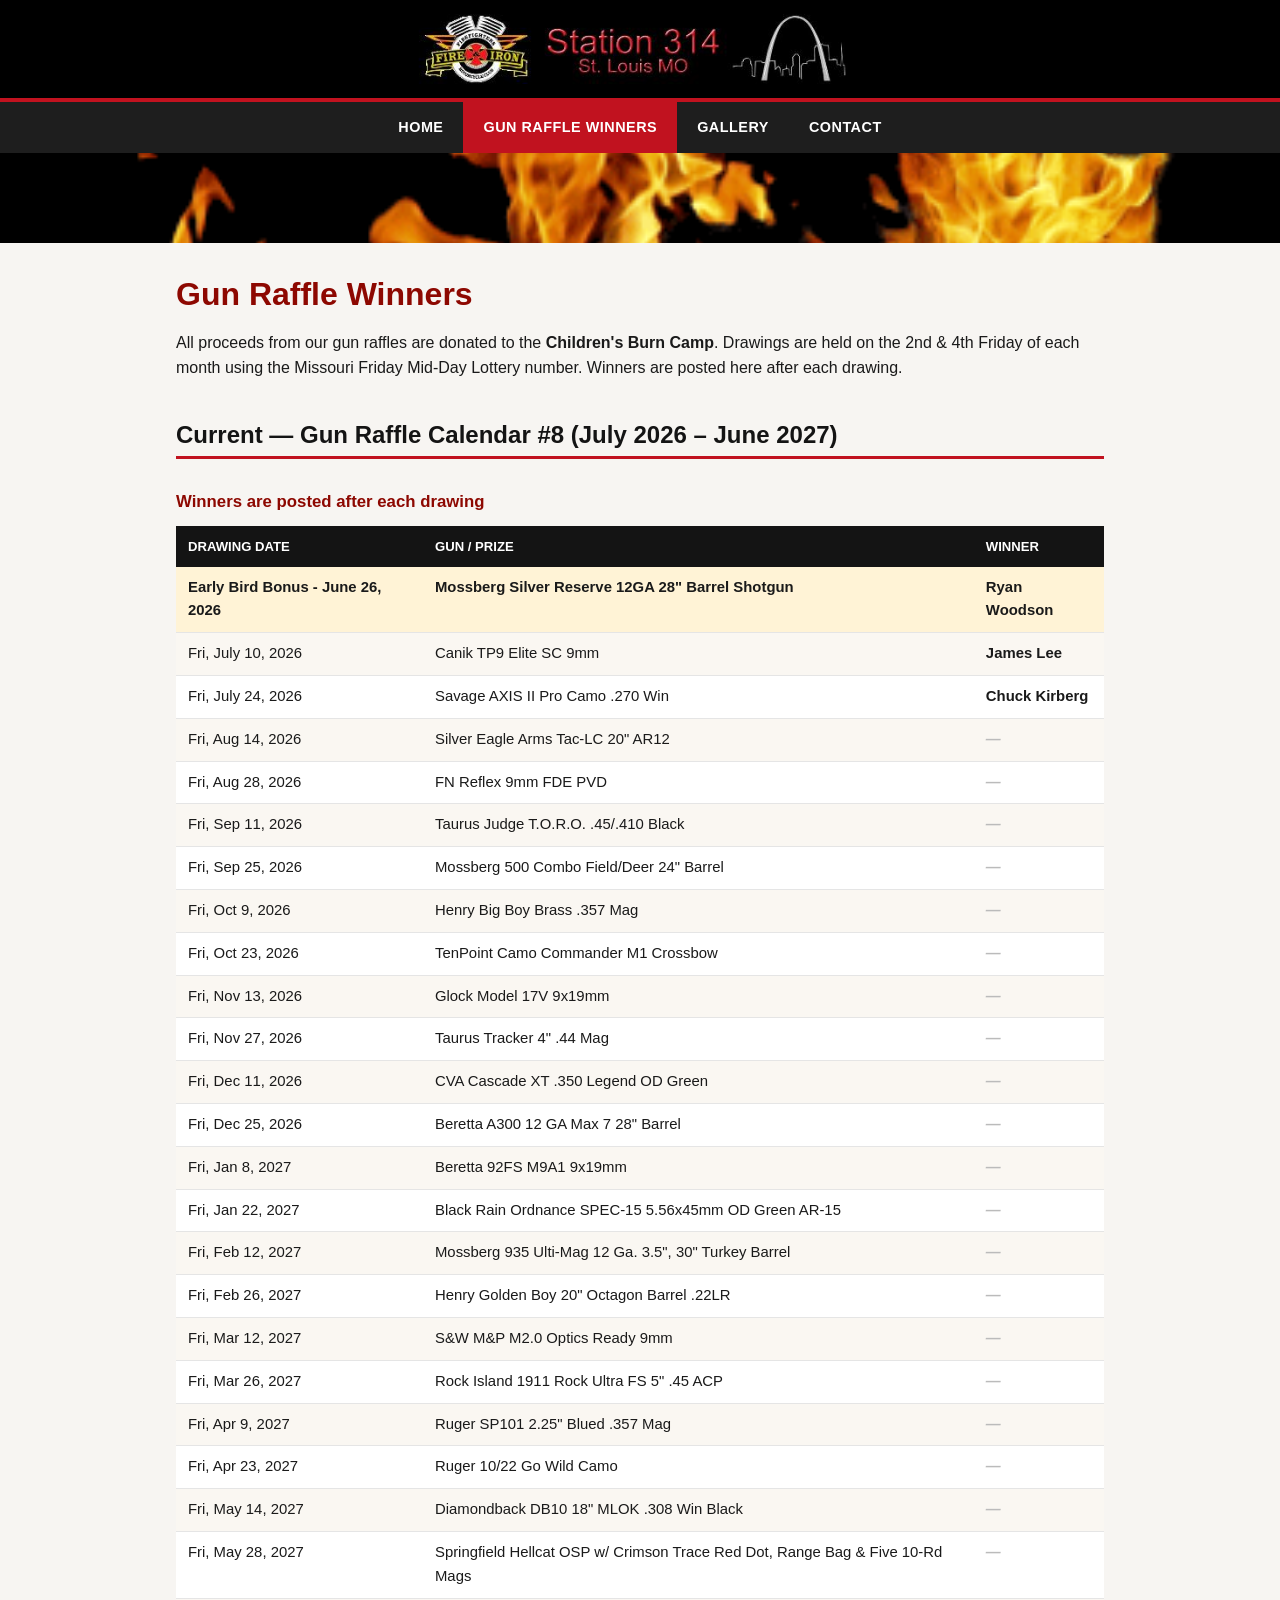
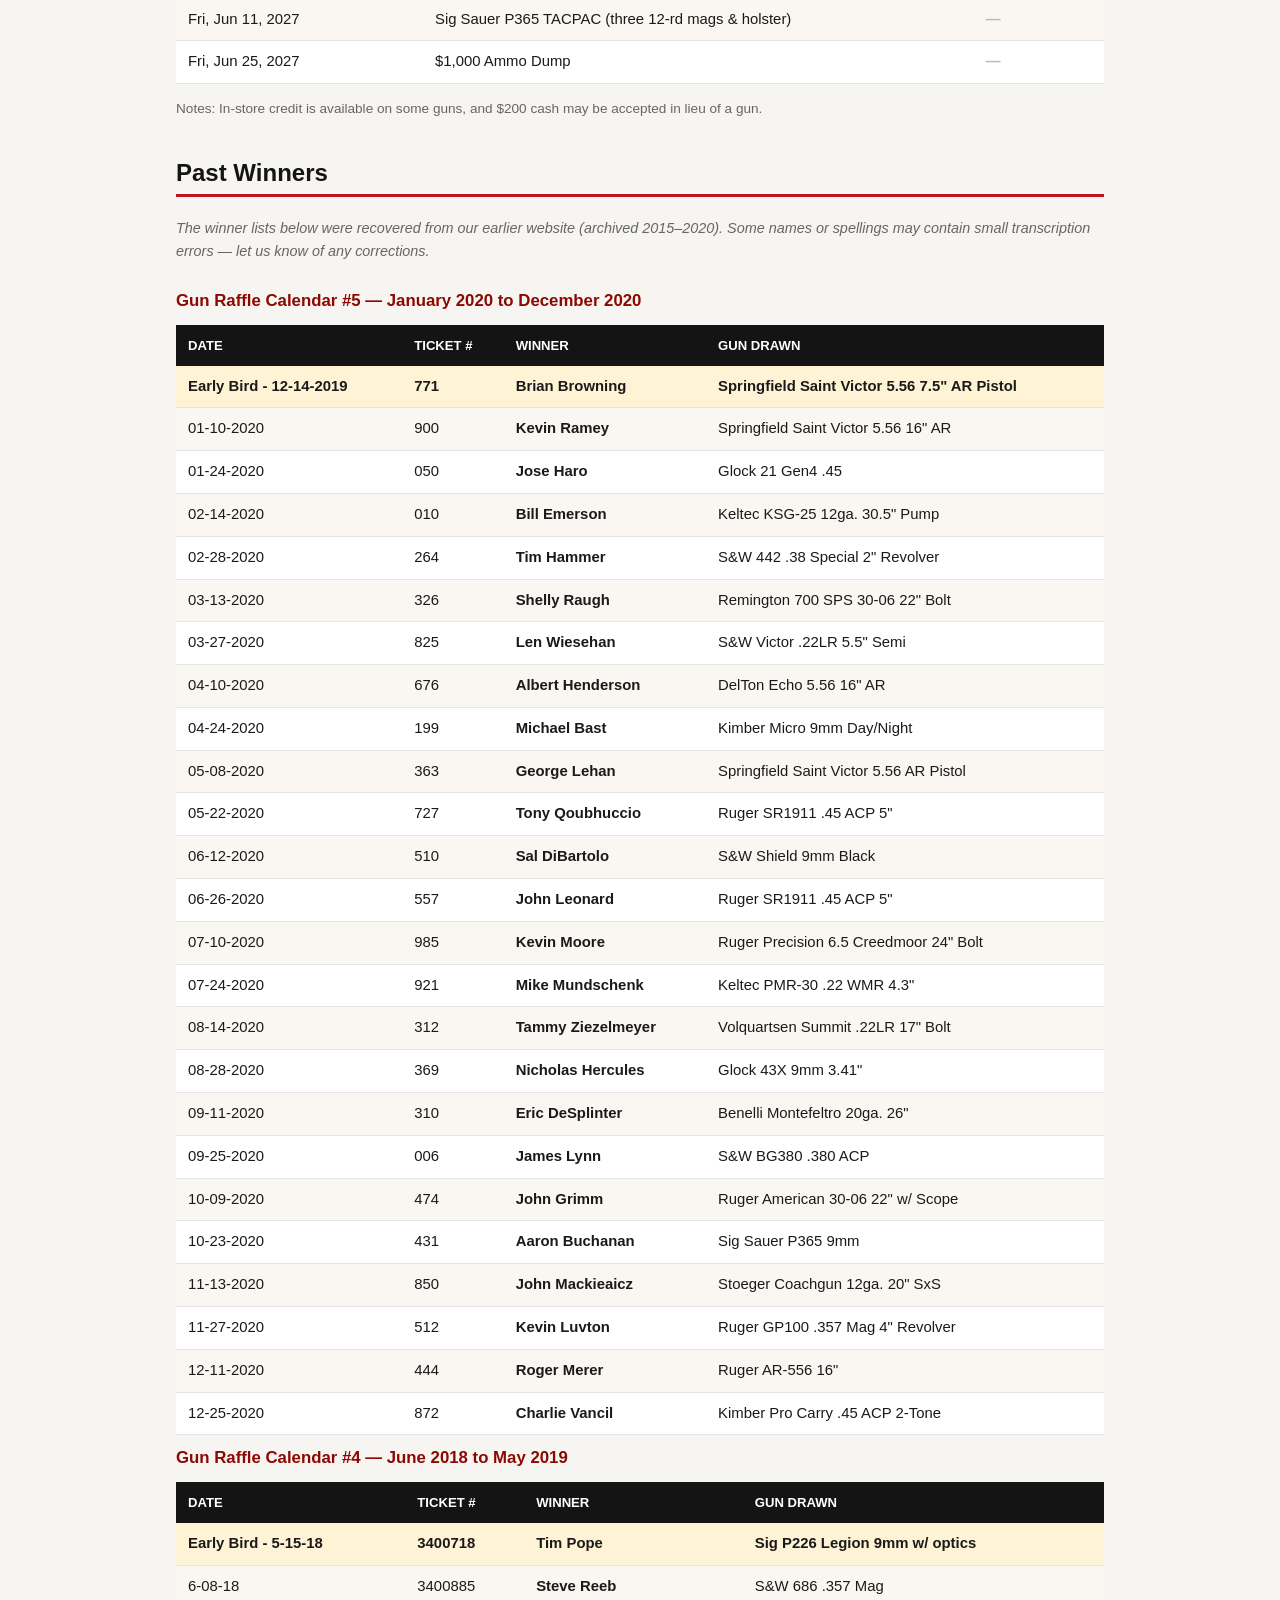
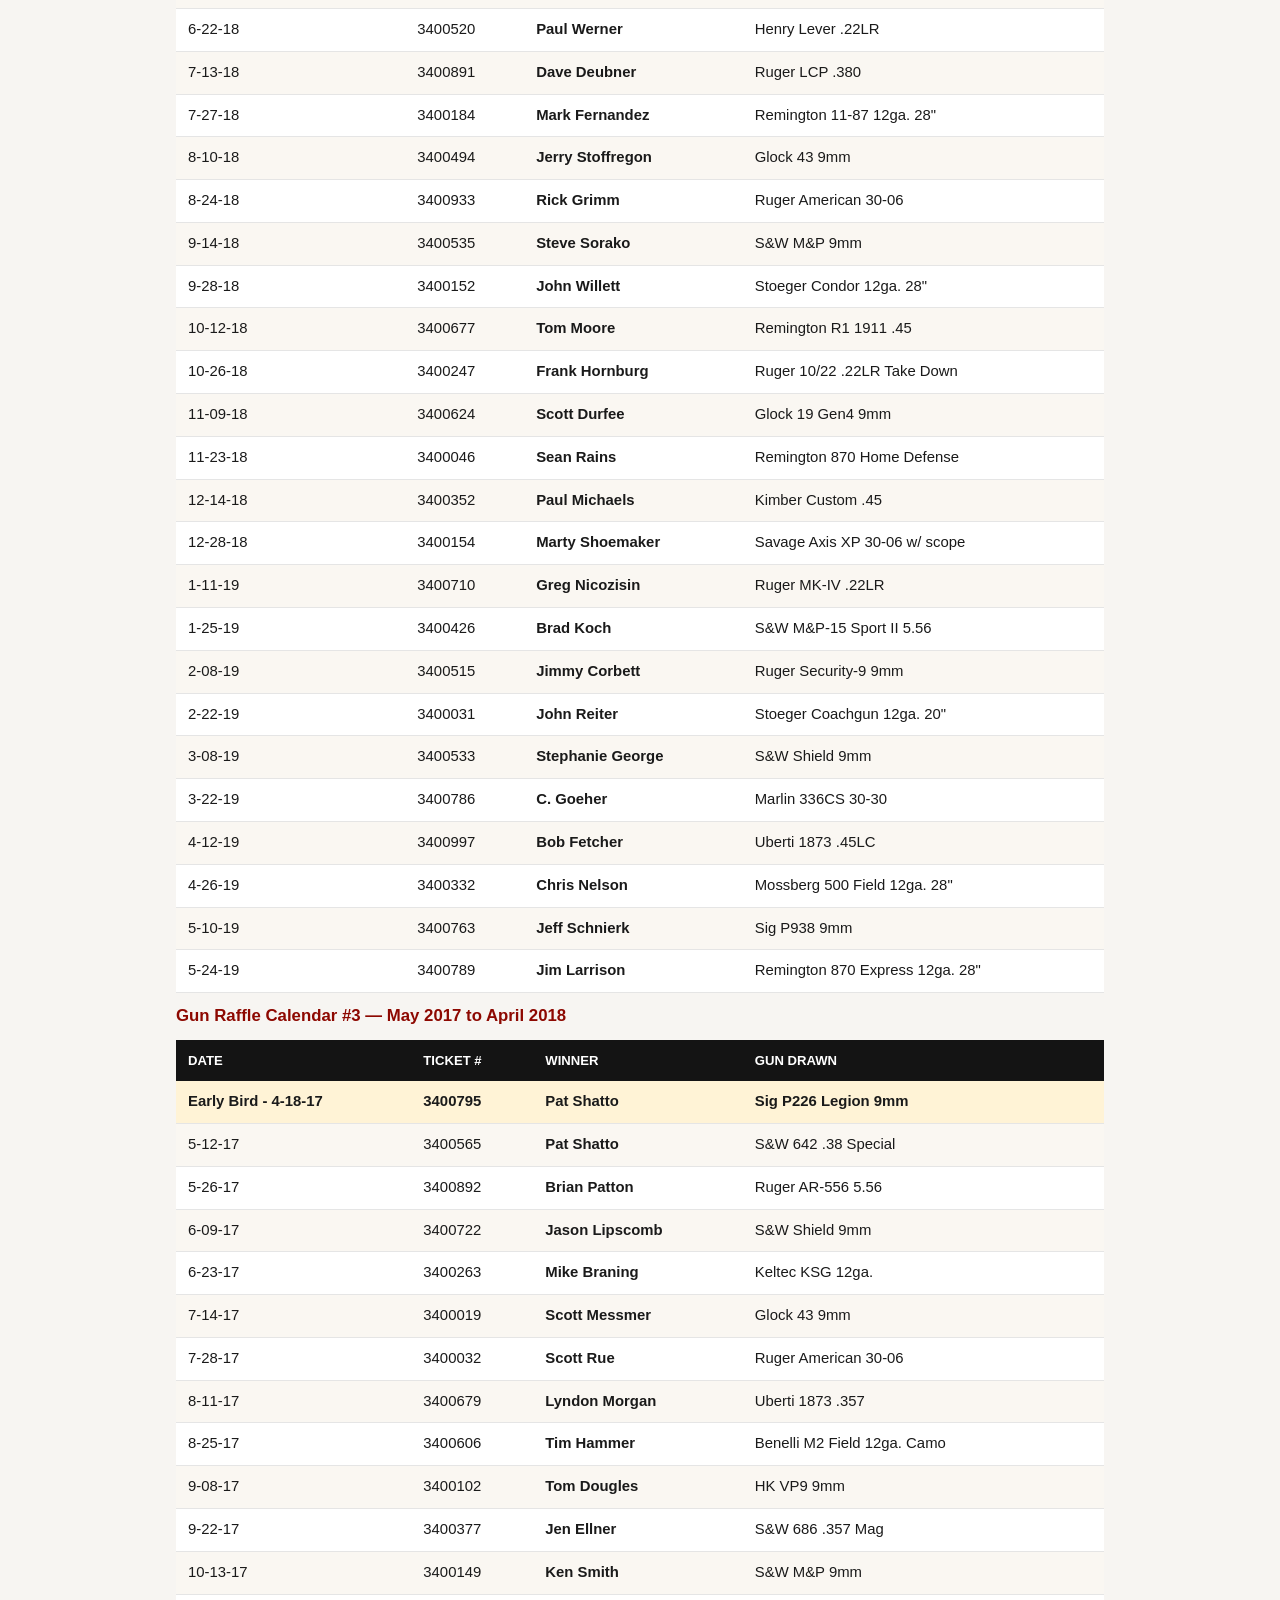
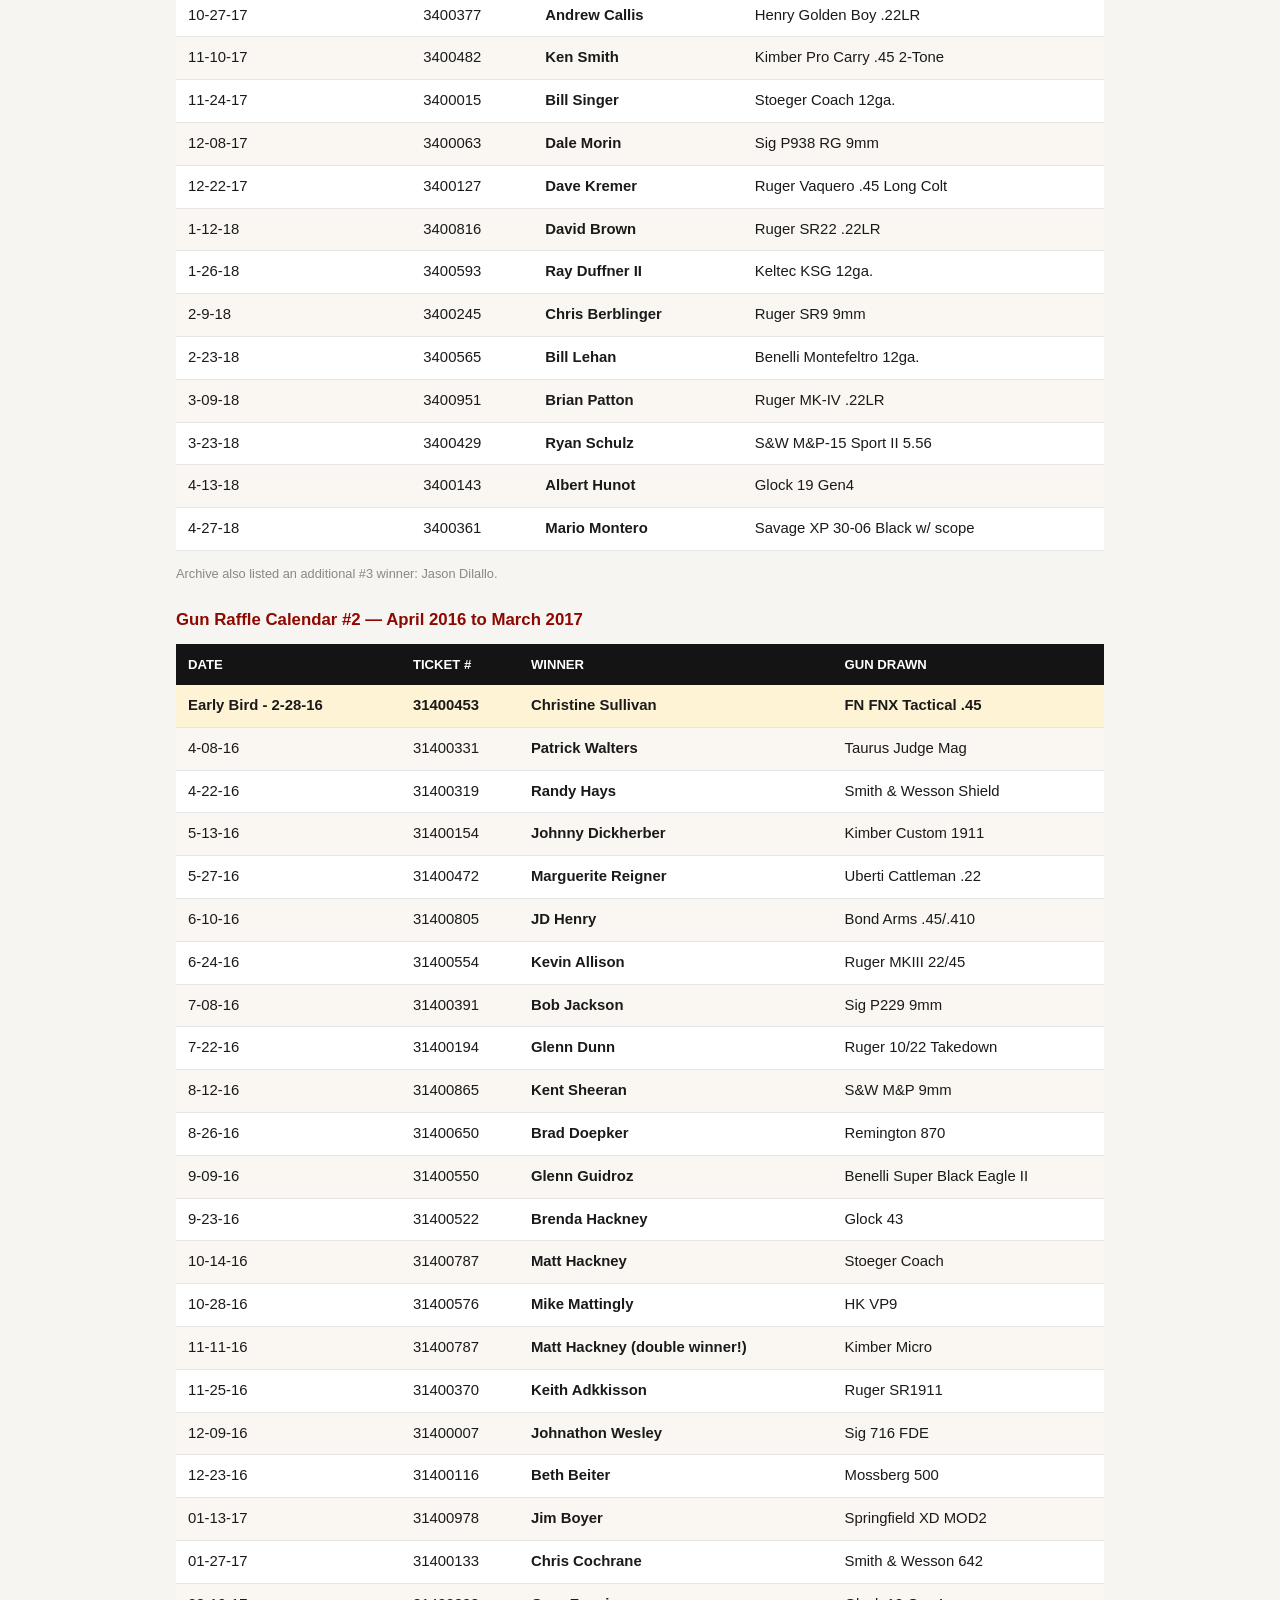
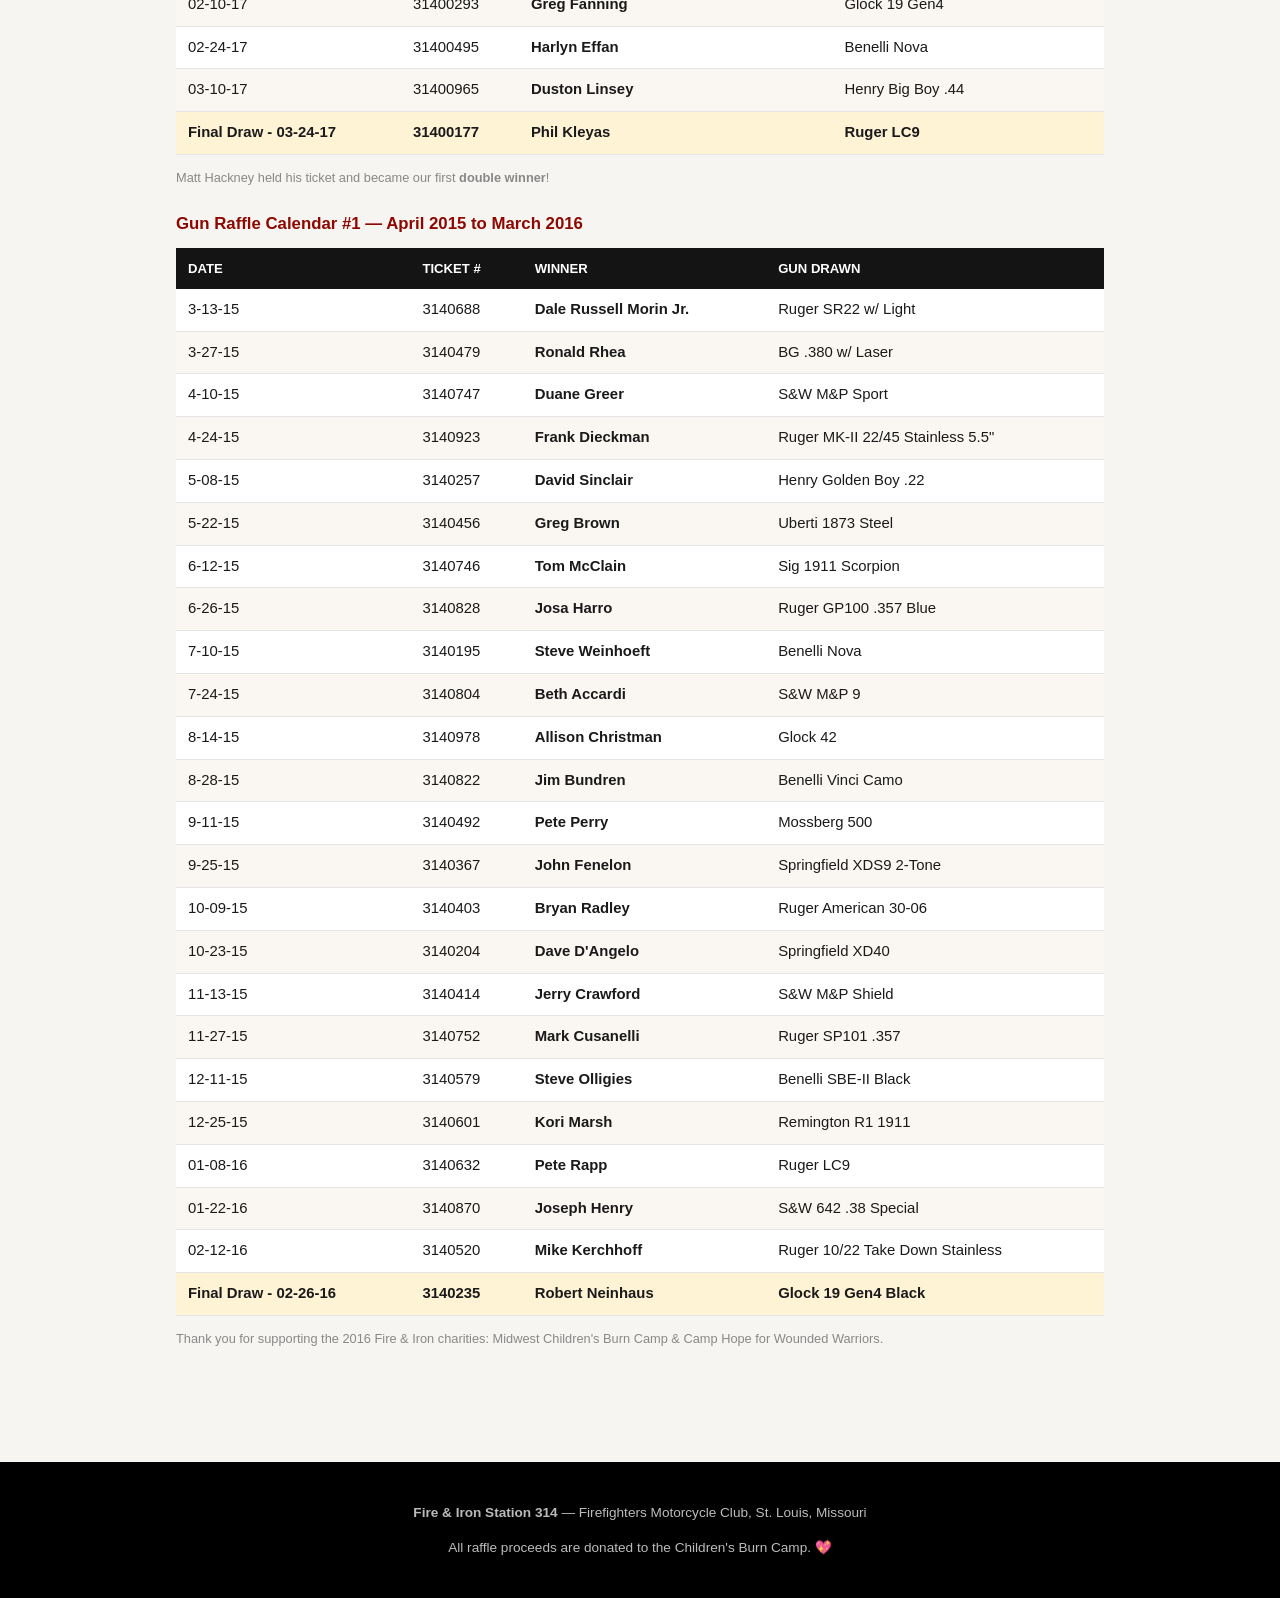
==== gun-raffles.html @ 898bf3fa "Initial commit - Fire and Iron Station 314 site (July 24 winner Chuck Kirberg posted)" ====
<!DOCTYPE html>
<html lang="en">
<head>
<meta charset="utf-8">
<meta name="viewport" content="width=device-width, initial-scale=1">
<title>Gun Raffle Winners &mdash; Fire &amp; Iron Station 314, St. Louis MO</title>
<meta name="description" content="Gun raffle winners for Fire &amp; Iron Station 314, St. Louis MO. Current Calendar #8 (2026-2027) plus past winners back to 2015.">
<link rel="stylesheet" href="style.css">
</head>
<body>

<header class="site-header">
  <img src="assets/header.png" alt="Fire &amp; Iron Firefighters Motorcycle Club - Station 314, St. Louis MO">
</header>

<nav>
  <ul>
    <li><a href="index.html">Home</a></li>
    <li><a href="gun-raffles.html" class="active">Gun Raffle Winners</a></li>
    <li><a href="gallery.html">Gallery</a></li>
    <li><a href="contact.html">Contact</a></li>
  </ul>
</nav>

<div class="flames" role="presentation"></div>

<main>

  <section>
    <h1>Gun Raffle Winners</h1>
    <p>All proceeds from our gun raffles are donated to the <strong>Children's Burn Camp</strong>.
       Drawings are held on the 2nd &amp; 4th Friday of each month using the Missouri Friday
       Mid-Day Lottery number. Winners are posted here after each drawing.</p>
  </section>

  <!--
    ============================================================
    HOW TO POST A WINNER (current Calendar #8 table below):
    Find the row for the drawing date and replace the winner cell
        <td class="winner pending">&mdash;</td>
    with the winner's name, e.g.
        <td class="winner">John Smith</td>
    (Removing "pending" makes the name show in solid black instead of grey.)
    ============================================================
  -->
  <section>
    <h2>Current &mdash; Gun Raffle Calendar #8 (July 2026 &ndash; June 2027)</h2>
    <div class="table-wrap">
      <table class="raffle">
        <caption>Winners are posted after each drawing</caption>
        <thead><tr><th>Drawing Date</th><th>Gun / Prize</th><th>Winner</th></tr></thead>
        <tbody>
        <tr class="earlybird"><td>Early Bird Bonus - June 26, 2026</td><td>Mossberg Silver Reserve 12GA 28&quot; Barrel Shotgun</td><td class="winner">Ryan Woodson</td></tr>
        <tr><td>Fri, July 10, 2026</td><td>Canik TP9 Elite SC 9mm</td><td class="winner">James Lee</td></tr>
        <tr><td>Fri, July 24, 2026</td><td>Savage AXIS II Pro Camo .270 Win</td><td class="winner">Chuck Kirberg</td></tr>
        <tr><td>Fri, Aug 14, 2026</td><td>Silver Eagle Arms Tac-LC 20&quot; AR12</td><td class="winner pending">&mdash;</td></tr>
        <tr><td>Fri, Aug 28, 2026</td><td>FN Reflex 9mm FDE PVD</td><td class="winner pending">&mdash;</td></tr>
        <tr><td>Fri, Sep 11, 2026</td><td>Taurus Judge T.O.R.O. .45/.410 Black</td><td class="winner pending">&mdash;</td></tr>
        <tr><td>Fri, Sep 25, 2026</td><td>Mossberg 500 Combo Field/Deer 24&quot; Barrel</td><td class="winner pending">&mdash;</td></tr>
        <tr><td>Fri, Oct 9, 2026</td><td>Henry Big Boy Brass .357 Mag</td><td class="winner pending">&mdash;</td></tr>
        <tr><td>Fri, Oct 23, 2026</td><td>TenPoint Camo Commander M1 Crossbow</td><td class="winner pending">&mdash;</td></tr>
        <tr><td>Fri, Nov 13, 2026</td><td>Glock Model 17V 9x19mm</td><td class="winner pending">&mdash;</td></tr>
        <tr><td>Fri, Nov 27, 2026</td><td>Taurus Tracker 4&quot; .44 Mag</td><td class="winner pending">&mdash;</td></tr>
        <tr><td>Fri, Dec 11, 2026</td><td>CVA Cascade XT .350 Legend OD Green</td><td class="winner pending">&mdash;</td></tr>
        <tr><td>Fri, Dec 25, 2026</td><td>Beretta A300 12 GA Max 7 28&quot; Barrel</td><td class="winner pending">&mdash;</td></tr>
        <tr><td>Fri, Jan 8, 2027</td><td>Beretta 92FS M9A1 9x19mm</td><td class="winner pending">&mdash;</td></tr>
        <tr><td>Fri, Jan 22, 2027</td><td>Black Rain Ordnance SPEC-15 5.56x45mm OD Green AR-15</td><td class="winner pending">&mdash;</td></tr>
        <tr><td>Fri, Feb 12, 2027</td><td>Mossberg 935 Ulti-Mag 12 Ga. 3.5&quot;, 30&quot; Turkey Barrel</td><td class="winner pending">&mdash;</td></tr>
        <tr><td>Fri, Feb 26, 2027</td><td>Henry Golden Boy 20&quot; Octagon Barrel .22LR</td><td class="winner pending">&mdash;</td></tr>
        <tr><td>Fri, Mar 12, 2027</td><td>S&amp;W M&amp;P M2.0 Optics Ready 9mm</td><td class="winner pending">&mdash;</td></tr>
        <tr><td>Fri, Mar 26, 2027</td><td>Rock Island 1911 Rock Ultra FS 5&quot; .45 ACP</td><td class="winner pending">&mdash;</td></tr>
        <tr><td>Fri, Apr 9, 2027</td><td>Ruger SP101 2.25&quot; Blued .357 Mag</td><td class="winner pending">&mdash;</td></tr>
        <tr><td>Fri, Apr 23, 2027</td><td>Ruger 10/22 Go Wild Camo</td><td class="winner pending">&mdash;</td></tr>
        <tr><td>Fri, May 14, 2027</td><td>Diamondback DB10 18&quot; MLOK .308 Win Black</td><td class="winner pending">&mdash;</td></tr>
        <tr><td>Fri, May 28, 2027</td><td>Springfield Hellcat OSP w/ Crimson Trace Red Dot, Range Bag &amp; Five 10-Rd Mags</td><td class="winner pending">&mdash;</td></tr>
        <tr><td>Fri, Jun 11, 2027</td><td>Sig Sauer P365 TACPAC (three 12-rd mags &amp; holster)</td><td class="winner pending">&mdash;</td></tr>
        <tr><td>Fri, Jun 25, 2027</td><td>$1,000 Ammo Dump</td><td class="winner pending">&mdash;</td></tr>
        </tbody>
      </table>
    </div>
    <p style="font-size:.85rem;color:#666">Notes: In-store credit is available on some guns, and $200 cash
       may be accepted in lieu of a gun.</p>
  </section>

  <section>
    <h2>Past Winners</h2>
    <p style="font-size:.9rem;color:#666"><em>The winner lists below were recovered from our earlier website
       (archived 2015&ndash;2020). Some names or spellings may contain small transcription errors &mdash; let us
       know of any corrections.</em></p>

    <div class="table-wrap">
      <table class="raffle">
        <caption>Gun Raffle Calendar #5 &mdash; January 2020 to December 2020</caption>
        <thead><tr><th>Date</th><th>Ticket #</th><th>Winner</th><th>Gun Drawn</th></tr></thead>
        <tbody>
        <tr class="earlybird"><td>Early Bird - 12-14-2019</td><td>771</td><td class="winner">Brian Browning</td><td>Springfield Saint Victor 5.56 7.5&quot; AR Pistol</td></tr>
        <tr><td>01-10-2020</td><td>900</td><td class="winner">Kevin Ramey</td><td>Springfield Saint Victor 5.56 16&quot; AR</td></tr>
        <tr><td>01-24-2020</td><td>050</td><td class="winner">Jose Haro</td><td>Glock 21 Gen4 .45</td></tr>
        <tr><td>02-14-2020</td><td>010</td><td class="winner">Bill Emerson</td><td>Keltec KSG-25 12ga. 30.5&quot; Pump</td></tr>
        <tr><td>02-28-2020</td><td>264</td><td class="winner">Tim Hammer</td><td>S&amp;W 442 .38 Special 2&quot; Revolver</td></tr>
        <tr><td>03-13-2020</td><td>326</td><td class="winner">Shelly Raugh</td><td>Remington 700 SPS 30-06 22&quot; Bolt</td></tr>
        <tr><td>03-27-2020</td><td>825</td><td class="winner">Len Wiesehan</td><td>S&amp;W Victor .22LR 5.5&quot; Semi</td></tr>
        <tr><td>04-10-2020</td><td>676</td><td class="winner">Albert Henderson</td><td>DelTon Echo 5.56 16&quot; AR</td></tr>
        <tr><td>04-24-2020</td><td>199</td><td class="winner">Michael Bast</td><td>Kimber Micro 9mm Day/Night</td></tr>
        <tr><td>05-08-2020</td><td>363</td><td class="winner">George Lehan</td><td>Springfield Saint Victor 5.56 AR Pistol</td></tr>
        <tr><td>05-22-2020</td><td>727</td><td class="winner">Tony Qoubhuccio</td><td>Ruger SR1911 .45 ACP 5&quot;</td></tr>
        <tr><td>06-12-2020</td><td>510</td><td class="winner">Sal DiBartolo</td><td>S&amp;W Shield 9mm Black</td></tr>
        <tr><td>06-26-2020</td><td>557</td><td class="winner">John Leonard</td><td>Ruger SR1911 .45 ACP 5&quot;</td></tr>
        <tr><td>07-10-2020</td><td>985</td><td class="winner">Kevin Moore</td><td>Ruger Precision 6.5 Creedmoor 24&quot; Bolt</td></tr>
        <tr><td>07-24-2020</td><td>921</td><td class="winner">Mike Mundschenk</td><td>Keltec PMR-30 .22 WMR 4.3&quot;</td></tr>
        <tr><td>08-14-2020</td><td>312</td><td class="winner">Tammy Ziezelmeyer</td><td>Volquartsen Summit .22LR 17&quot; Bolt</td></tr>
        <tr><td>08-28-2020</td><td>369</td><td class="winner">Nicholas Hercules</td><td>Glock 43X 9mm 3.41&quot;</td></tr>
        <tr><td>09-11-2020</td><td>310</td><td class="winner">Eric DeSplinter</td><td>Benelli Montefeltro 20ga. 26&quot;</td></tr>
        <tr><td>09-25-2020</td><td>006</td><td class="winner">James Lynn</td><td>S&amp;W BG380 .380 ACP</td></tr>
        <tr><td>10-09-2020</td><td>474</td><td class="winner">John Grimm</td><td>Ruger American 30-06 22&quot; w/ Scope</td></tr>
        <tr><td>10-23-2020</td><td>431</td><td class="winner">Aaron Buchanan</td><td>Sig Sauer P365 9mm</td></tr>
        <tr><td>11-13-2020</td><td>850</td><td class="winner">John Mackieaicz</td><td>Stoeger Coachgun 12ga. 20&quot; SxS</td></tr>
        <tr><td>11-27-2020</td><td>512</td><td class="winner">Kevin Luvton</td><td>Ruger GP100 .357 Mag 4&quot; Revolver</td></tr>
        <tr><td>12-11-2020</td><td>444</td><td class="winner">Roger Merer</td><td>Ruger AR-556 16&quot;</td></tr>
        <tr><td>12-25-2020</td><td>872</td><td class="winner">Charlie Vancil</td><td>Kimber Pro Carry .45 ACP 2-Tone</td></tr>
        </tbody>
      </table>
    </div>

    <div class="table-wrap">
      <table class="raffle">
        <caption>Gun Raffle Calendar #4 &mdash; June 2018 to May 2019</caption>
        <thead><tr><th>Date</th><th>Ticket #</th><th>Winner</th><th>Gun Drawn</th></tr></thead>
        <tbody>
        <tr class="earlybird"><td>Early Bird - 5-15-18</td><td>3400718</td><td class="winner">Tim Pope</td><td>Sig P226 Legion 9mm w/ optics</td></tr>
        <tr><td>6-08-18</td><td>3400885</td><td class="winner">Steve Reeb</td><td>S&amp;W 686 .357 Mag</td></tr>
        <tr><td>6-22-18</td><td>3400520</td><td class="winner">Paul Werner</td><td>Henry Lever .22LR</td></tr>
        <tr><td>7-13-18</td><td>3400891</td><td class="winner">Dave Deubner</td><td>Ruger LCP .380</td></tr>
        <tr><td>7-27-18</td><td>3400184</td><td class="winner">Mark Fernandez</td><td>Remington 11-87 12ga. 28&quot;</td></tr>
        <tr><td>8-10-18</td><td>3400494</td><td class="winner">Jerry Stoffregon</td><td>Glock 43 9mm</td></tr>
        <tr><td>8-24-18</td><td>3400933</td><td class="winner">Rick Grimm</td><td>Ruger American 30-06</td></tr>
        <tr><td>9-14-18</td><td>3400535</td><td class="winner">Steve Sorako</td><td>S&amp;W M&amp;P 9mm</td></tr>
        <tr><td>9-28-18</td><td>3400152</td><td class="winner">John Willett</td><td>Stoeger Condor 12ga. 28&quot;</td></tr>
        <tr><td>10-12-18</td><td>3400677</td><td class="winner">Tom Moore</td><td>Remington R1 1911 .45</td></tr>
        <tr><td>10-26-18</td><td>3400247</td><td class="winner">Frank Hornburg</td><td>Ruger 10/22 .22LR Take Down</td></tr>
        <tr><td>11-09-18</td><td>3400624</td><td class="winner">Scott Durfee</td><td>Glock 19 Gen4 9mm</td></tr>
        <tr><td>11-23-18</td><td>3400046</td><td class="winner">Sean Rains</td><td>Remington 870 Home Defense</td></tr>
        <tr><td>12-14-18</td><td>3400352</td><td class="winner">Paul Michaels</td><td>Kimber Custom .45</td></tr>
        <tr><td>12-28-18</td><td>3400154</td><td class="winner">Marty Shoemaker</td><td>Savage Axis XP 30-06 w/ scope</td></tr>
        <tr><td>1-11-19</td><td>3400710</td><td class="winner">Greg Nicozisin</td><td>Ruger MK-IV .22LR</td></tr>
        <tr><td>1-25-19</td><td>3400426</td><td class="winner">Brad Koch</td><td>S&amp;W M&amp;P-15 Sport II 5.56</td></tr>
        <tr><td>2-08-19</td><td>3400515</td><td class="winner">Jimmy Corbett</td><td>Ruger Security-9 9mm</td></tr>
        <tr><td>2-22-19</td><td>3400031</td><td class="winner">John Reiter</td><td>Stoeger Coachgun 12ga. 20&quot;</td></tr>
        <tr><td>3-08-19</td><td>3400533</td><td class="winner">Stephanie George</td><td>S&amp;W Shield 9mm</td></tr>
        <tr><td>3-22-19</td><td>3400786</td><td class="winner">C. Goeher</td><td>Marlin 336CS 30-30</td></tr>
        <tr><td>4-12-19</td><td>3400997</td><td class="winner">Bob Fetcher</td><td>Uberti 1873 .45LC</td></tr>
        <tr><td>4-26-19</td><td>3400332</td><td class="winner">Chris Nelson</td><td>Mossberg 500 Field 12ga. 28&quot;</td></tr>
        <tr><td>5-10-19</td><td>3400763</td><td class="winner">Jeff Schnierk</td><td>Sig P938 9mm</td></tr>
        <tr><td>5-24-19</td><td>3400789</td><td class="winner">Jim Larrison</td><td>Remington 870 Express 12ga. 28&quot;</td></tr>
        </tbody>
      </table>
    </div>

    <div class="table-wrap">
      <table class="raffle">
        <caption>Gun Raffle Calendar #3 &mdash; May 2017 to April 2018</caption>
        <thead><tr><th>Date</th><th>Ticket #</th><th>Winner</th><th>Gun Drawn</th></tr></thead>
        <tbody>
        <tr class="earlybird"><td>Early Bird - 4-18-17</td><td>3400795</td><td class="winner">Pat Shatto</td><td>Sig P226 Legion 9mm</td></tr>
        <tr><td>5-12-17</td><td>3400565</td><td class="winner">Pat Shatto</td><td>S&amp;W 642 .38 Special</td></tr>
        <tr><td>5-26-17</td><td>3400892</td><td class="winner">Brian Patton</td><td>Ruger AR-556 5.56</td></tr>
        <tr><td>6-09-17</td><td>3400722</td><td class="winner">Jason Lipscomb</td><td>S&amp;W Shield 9mm</td></tr>
        <tr><td>6-23-17</td><td>3400263</td><td class="winner">Mike Braning</td><td>Keltec KSG 12ga.</td></tr>
        <tr><td>7-14-17</td><td>3400019</td><td class="winner">Scott Messmer</td><td>Glock 43 9mm</td></tr>
        <tr><td>7-28-17</td><td>3400032</td><td class="winner">Scott Rue</td><td>Ruger American 30-06</td></tr>
        <tr><td>8-11-17</td><td>3400679</td><td class="winner">Lyndon Morgan</td><td>Uberti 1873 .357</td></tr>
        <tr><td>8-25-17</td><td>3400606</td><td class="winner">Tim Hammer</td><td>Benelli M2 Field 12ga. Camo</td></tr>
        <tr><td>9-08-17</td><td>3400102</td><td class="winner">Tom Dougles</td><td>HK VP9 9mm</td></tr>
        <tr><td>9-22-17</td><td>3400377</td><td class="winner">Jen Ellner</td><td>S&amp;W 686 .357 Mag</td></tr>
        <tr><td>10-13-17</td><td>3400149</td><td class="winner">Ken Smith</td><td>S&amp;W M&amp;P 9mm</td></tr>
        <tr><td>10-27-17</td><td>3400377</td><td class="winner">Andrew Callis</td><td>Henry Golden Boy .22LR</td></tr>
        <tr><td>11-10-17</td><td>3400482</td><td class="winner">Ken Smith</td><td>Kimber Pro Carry .45 2-Tone</td></tr>
        <tr><td>11-24-17</td><td>3400015</td><td class="winner">Bill Singer</td><td>Stoeger Coach 12ga.</td></tr>
        <tr><td>12-08-17</td><td>3400063</td><td class="winner">Dale Morin</td><td>Sig P938 RG 9mm</td></tr>
        <tr><td>12-22-17</td><td>3400127</td><td class="winner">Dave Kremer</td><td>Ruger Vaquero .45 Long Colt</td></tr>
        <tr><td>1-12-18</td><td>3400816</td><td class="winner">David Brown</td><td>Ruger SR22 .22LR</td></tr>
        <tr><td>1-26-18</td><td>3400593</td><td class="winner">Ray Duffner II</td><td>Keltec KSG 12ga.</td></tr>
        <tr><td>2-9-18</td><td>3400245</td><td class="winner">Chris Berblinger</td><td>Ruger SR9 9mm</td></tr>
        <tr><td>2-23-18</td><td>3400565</td><td class="winner">Bill Lehan</td><td>Benelli Montefeltro 12ga.</td></tr>
        <tr><td>3-09-18</td><td>3400951</td><td class="winner">Brian Patton</td><td>Ruger MK-IV .22LR</td></tr>
        <tr><td>3-23-18</td><td>3400429</td><td class="winner">Ryan Schulz</td><td>S&amp;W M&amp;P-15 Sport II 5.56</td></tr>
        <tr><td>4-13-18</td><td>3400143</td><td class="winner">Albert Hunot</td><td>Glock 19 Gen4</td></tr>
        <tr><td>4-27-18</td><td>3400361</td><td class="winner">Mario Montero</td><td>Savage XP 30-06 Black w/ scope</td></tr>
        </tbody>
      </table>
      <p style="font-size:.8rem;color:#888">Archive also listed an additional #3 winner: Jason Dilallo.</p>
    </div>

    <div class="table-wrap">
      <table class="raffle">
        <caption>Gun Raffle Calendar #2 &mdash; April 2016 to March 2017</caption>
        <thead><tr><th>Date</th><th>Ticket #</th><th>Winner</th><th>Gun Drawn</th></tr></thead>
        <tbody>
        <tr class="earlybird"><td>Early Bird - 2-28-16</td><td>31400453</td><td class="winner">Christine Sullivan</td><td>FN FNX Tactical .45</td></tr>
        <tr><td>4-08-16</td><td>31400331</td><td class="winner">Patrick Walters</td><td>Taurus Judge Mag</td></tr>
        <tr><td>4-22-16</td><td>31400319</td><td class="winner">Randy Hays</td><td>Smith &amp; Wesson Shield</td></tr>
        <tr><td>5-13-16</td><td>31400154</td><td class="winner">Johnny Dickherber</td><td>Kimber Custom 1911</td></tr>
        <tr><td>5-27-16</td><td>31400472</td><td class="winner">Marguerite Reigner</td><td>Uberti Cattleman .22</td></tr>
        <tr><td>6-10-16</td><td>31400805</td><td class="winner">JD Henry</td><td>Bond Arms .45/.410</td></tr>
        <tr><td>6-24-16</td><td>31400554</td><td class="winner">Kevin Allison</td><td>Ruger MKIII 22/45</td></tr>
        <tr><td>7-08-16</td><td>31400391</td><td class="winner">Bob Jackson</td><td>Sig P229 9mm</td></tr>
        <tr><td>7-22-16</td><td>31400194</td><td class="winner">Glenn Dunn</td><td>Ruger 10/22 Takedown</td></tr>
        <tr><td>8-12-16</td><td>31400865</td><td class="winner">Kent Sheeran</td><td>S&amp;W M&amp;P 9mm</td></tr>
        <tr><td>8-26-16</td><td>31400650</td><td class="winner">Brad Doepker</td><td>Remington 870</td></tr>
        <tr><td>9-09-16</td><td>31400550</td><td class="winner">Glenn Guidroz</td><td>Benelli Super Black Eagle II</td></tr>
        <tr><td>9-23-16</td><td>31400522</td><td class="winner">Brenda Hackney</td><td>Glock 43</td></tr>
        <tr><td>10-14-16</td><td>31400787</td><td class="winner">Matt Hackney</td><td>Stoeger Coach</td></tr>
        <tr><td>10-28-16</td><td>31400576</td><td class="winner">Mike Mattingly</td><td>HK VP9</td></tr>
        <tr><td>11-11-16</td><td>31400787</td><td class="winner">Matt Hackney (double winner!)</td><td>Kimber Micro</td></tr>
        <tr><td>11-25-16</td><td>31400370</td><td class="winner">Keith Adkkisson</td><td>Ruger SR1911</td></tr>
        <tr><td>12-09-16</td><td>31400007</td><td class="winner">Johnathon Wesley</td><td>Sig 716 FDE</td></tr>
        <tr><td>12-23-16</td><td>31400116</td><td class="winner">Beth Beiter</td><td>Mossberg 500</td></tr>
        <tr><td>01-13-17</td><td>31400978</td><td class="winner">Jim Boyer</td><td>Springfield XD MOD2</td></tr>
        <tr><td>01-27-17</td><td>31400133</td><td class="winner">Chris Cochrane</td><td>Smith &amp; Wesson 642</td></tr>
        <tr><td>02-10-17</td><td>31400293</td><td class="winner">Greg Fanning</td><td>Glock 19 Gen4</td></tr>
        <tr><td>02-24-17</td><td>31400495</td><td class="winner">Harlyn Effan</td><td>Benelli Nova</td></tr>
        <tr><td>03-10-17</td><td>31400965</td><td class="winner">Duston Linsey</td><td>Henry Big Boy .44</td></tr>
        <tr class="earlybird"><td>Final Draw - 03-24-17</td><td>31400177</td><td class="winner">Phil Kleyas</td><td>Ruger LC9</td></tr>
        </tbody>
      </table>
      <p style="font-size:.8rem;color:#888">Matt Hackney held his ticket and became our first
         <strong>double winner</strong>!</p>
    </div>

    <div class="table-wrap">
      <table class="raffle">
        <caption>Gun Raffle Calendar #1 &mdash; April 2015 to March 2016</caption>
        <thead><tr><th>Date</th><th>Ticket #</th><th>Winner</th><th>Gun Drawn</th></tr></thead>
        <tbody>
        <tr><td>3-13-15</td><td>3140688</td><td class="winner">Dale Russell Morin Jr.</td><td>Ruger SR22 w/ Light</td></tr>
        <tr><td>3-27-15</td><td>3140479</td><td class="winner">Ronald Rhea</td><td>BG .380 w/ Laser</td></tr>
        <tr><td>4-10-15</td><td>3140747</td><td class="winner">Duane Greer</td><td>S&amp;W M&amp;P Sport</td></tr>
        <tr><td>4-24-15</td><td>3140923</td><td class="winner">Frank Dieckman</td><td>Ruger MK-II 22/45 Stainless 5.5&quot;</td></tr>
        <tr><td>5-08-15</td><td>3140257</td><td class="winner">David Sinclair</td><td>Henry Golden Boy .22</td></tr>
        <tr><td>5-22-15</td><td>3140456</td><td class="winner">Greg Brown</td><td>Uberti 1873 Steel</td></tr>
        <tr><td>6-12-15</td><td>3140746</td><td class="winner">Tom McClain</td><td>Sig 1911 Scorpion</td></tr>
        <tr><td>6-26-15</td><td>3140828</td><td class="winner">Josa Harro</td><td>Ruger GP100 .357 Blue</td></tr>
        <tr><td>7-10-15</td><td>3140195</td><td class="winner">Steve Weinhoeft</td><td>Benelli Nova</td></tr>
        <tr><td>7-24-15</td><td>3140804</td><td class="winner">Beth Accardi</td><td>S&amp;W M&amp;P 9</td></tr>
        <tr><td>8-14-15</td><td>3140978</td><td class="winner">Allison Christman</td><td>Glock 42</td></tr>
        <tr><td>8-28-15</td><td>3140822</td><td class="winner">Jim Bundren</td><td>Benelli Vinci Camo</td></tr>
        <tr><td>9-11-15</td><td>3140492</td><td class="winner">Pete Perry</td><td>Mossberg 500</td></tr>
        <tr><td>9-25-15</td><td>3140367</td><td class="winner">John Fenelon</td><td>Springfield XDS9 2-Tone</td></tr>
        <tr><td>10-09-15</td><td>3140403</td><td class="winner">Bryan Radley</td><td>Ruger American 30-06</td></tr>
        <tr><td>10-23-15</td><td>3140204</td><td class="winner">Dave D'Angelo</td><td>Springfield XD40</td></tr>
        <tr><td>11-13-15</td><td>3140414</td><td class="winner">Jerry Crawford</td><td>S&amp;W M&amp;P Shield</td></tr>
        <tr><td>11-27-15</td><td>3140752</td><td class="winner">Mark Cusanelli</td><td>Ruger SP101 .357</td></tr>
        <tr><td>12-11-15</td><td>3140579</td><td class="winner">Steve Olligies</td><td>Benelli SBE-II Black</td></tr>
        <tr><td>12-25-15</td><td>3140601</td><td class="winner">Kori Marsh</td><td>Remington R1 1911</td></tr>
        <tr><td>01-08-16</td><td>3140632</td><td class="winner">Pete Rapp</td><td>Ruger LC9</td></tr>
        <tr><td>01-22-16</td><td>3140870</td><td class="winner">Joseph Henry</td><td>S&amp;W 642 .38 Special</td></tr>
        <tr><td>02-12-16</td><td>3140520</td><td class="winner">Mike Kerchhoff</td><td>Ruger 10/22 Take Down Stainless</td></tr>
        <tr class="earlybird"><td>Final Draw - 02-26-16</td><td>3140235</td><td class="winner">Robert Neinhaus</td><td>Glock 19 Gen4 Black</td></tr>
        </tbody>
      </table>
      <p style="font-size:.8rem;color:#888">Thank you for supporting the 2016 Fire &amp; Iron charities:
         Midwest Children's Burn Camp &amp; Camp Hope for Wounded Warriors.</p>
    </div>
  </section>

</main>

<footer>
  <p><strong>Fire &amp; Iron Station 314</strong> &mdash; Firefighters Motorcycle Club, St. Louis, Missouri</p>
  <p>All raffle proceeds are donated to the Children's Burn Camp. &#128150;</p>
</footer>

</body>
</html>
---- style.css ----
/* Fire & Iron Station 314 — simple static site */
:root{
  --red:#c1121f;
  --red-dark:#8d0801;
  --gold:#f4b41a;
  --ink:#141414;
  --charcoal:#1e1e1e;
  --paper:#f7f5f2;
  --line:#3a3a3a;
}
*{box-sizing:border-box}
html{scroll-behavior:smooth}
body{
  margin:0;
  font-family:"Segoe UI",Arial,Helvetica,sans-serif;
  color:#1a1a1a;
  background:var(--paper);
  line-height:1.6;
}
img{max-width:100%;height:auto;display:block}
a{color:var(--red)}

/* Header / banner */
.site-header{background:#000;text-align:center;padding:14px 10px;border-bottom:4px solid var(--red)}
.site-header img{margin:0 auto;max-height:70px}

/* Nav */
nav{background:var(--charcoal);position:sticky;top:0;z-index:20}
nav ul{list-style:none;margin:0 auto;padding:0;display:flex;flex-wrap:wrap;justify-content:center;max-width:960px}
nav a{
  display:block;color:#fff;text-decoration:none;font-weight:700;
  padding:14px 20px;text-transform:uppercase;letter-spacing:.5px;font-size:.9rem;
}
nav a:hover,nav a.active{background:var(--red);color:#fff}

/* Hero flames strip */
.flames{background:#000 url('assets/flames.jpg') center/cover no-repeat;height:90px}

/* Layout */
main{max-width:960px;margin:0 auto;padding:26px 16px 60px}
section{margin-bottom:40px}
h1,h2,h3{font-family:"Arial Black",Impact,sans-serif;line-height:1.2}
h1{font-size:2rem;color:var(--red-dark);margin:.2em 0}
h2{font-size:1.5rem;color:var(--ink);border-bottom:3px solid var(--red);padding-bottom:6px;margin-top:1.6em}
.subtitle{color:#555;font-weight:600;margin-top:0}

/* Callout / banner box */
.callout{
  background:var(--red);color:#fff;border-radius:10px;padding:22px 24px;text-align:center;
  box-shadow:0 4px 14px rgba(0,0,0,.2)
}
.callout h2{color:#fff;border:0;margin:.1em 0}
.callout .big{font-size:1.25rem;font-weight:800}
.callout a.btn{background:var(--gold);color:#111}

/* Buttons */
.btn{
  display:inline-block;background:var(--red);color:#fff;text-decoration:none;font-weight:800;
  padding:12px 26px;border-radius:6px;margin-top:10px;text-transform:uppercase;letter-spacing:.5px
}
.btn:hover{background:var(--red-dark)}

/* Gun cards (current month) */
.gun-cards{display:flex;flex-wrap:wrap;gap:20px;justify-content:center}
.gun-card{
  flex:1 1 300px;max-width:420px;background:#fff;border:1px solid #ddd;border-top:6px solid var(--red);
  border-radius:10px;overflow:hidden;box-shadow:0 3px 10px rgba(0,0,0,.08)
}
.gun-card .photo{
  background:#fff;color:#999;display:flex;align-items:center;justify-content:center;
  height:190px;font-style:italic;font-size:.9rem;text-align:center;padding:8px
}
.gun-card .photo img{height:100%;width:100%;object-fit:contain}
.gun-card .body{padding:16px 18px}
.gun-card .date{display:inline-block;background:var(--ink);color:var(--gold);font-weight:700;
  font-size:.8rem;padding:4px 10px;border-radius:4px;text-transform:uppercase}
.gun-card h3{margin:.5em 0 .3em;font-size:1.15rem}
.winner-slot{
  margin-top:12px;padding:12px 14px;background:#fff8e6;border:2px dashed var(--gold);border-radius:8px
}
.winner-slot .label{font-weight:800;text-transform:uppercase;font-size:.75rem;color:#8a6d00;letter-spacing:1px}
.winner-slot .name{font-size:1.25rem;font-weight:800;color:var(--red-dark);min-height:1.4em}
.winner-slot .pending{color:#b28a00;font-style:italic;font-weight:600}

/* Tables */
.table-wrap{overflow-x:auto;-webkit-overflow-scrolling:touch}
table.raffle{width:100%;border-collapse:collapse;background:#fff;font-size:.93rem;min-width:560px}
table.raffle caption{text-align:left;font-weight:800;font-size:1.05rem;padding:10px 0;color:var(--red-dark)}
table.raffle th{background:var(--ink);color:#fff;text-align:left;padding:10px 12px;font-size:.82rem;text-transform:uppercase}
table.raffle td{padding:9px 12px;border-bottom:1px solid #e5e5e5;vertical-align:top}
table.raffle tr:nth-child(even) td{background:#faf7f2}
table.raffle .winner{font-weight:700}
table.raffle .pending{color:#bbb;font-style:italic}
.earlybird td{background:#fff3d6 !important;font-weight:700}

/* Info grid */
.info-grid{display:flex;flex-wrap:wrap;gap:16px}
.info-grid .box{flex:1 1 220px;background:#fff;border:1px solid #e0e0e0;border-radius:8px;padding:16px}
.info-grid .box h3{margin:0 0 .4em;color:var(--red-dark);font-size:1rem}

/* Contact form */
form.contact{background:#fff;border:1px solid #e0e0e0;border-radius:8px;padding:20px;max-width:520px}
form.contact label{display:block;font-weight:700;margin:12px 0 4px}
form.contact input,form.contact textarea{width:100%;padding:10px;border:1px solid #bbb;border-radius:5px;font-size:1rem;font-family:inherit}

/* Gallery grid */
.gallery-grid{display:grid;grid-template-columns:repeat(auto-fill,minmax(180px,1fr));gap:10px}
.gallery-grid .tile{display:block;overflow:hidden;border-radius:8px;border:2px solid #ddd;background:#000;aspect-ratio:4/3}
.gallery-grid .tile img{width:100%;height:100%;object-fit:cover;transition:transform .25s,opacity .25s;cursor:pointer;opacity:.96}
.gallery-grid .tile:hover img{transform:scale(1.06);opacity:1}

/* Lightbox */
#lightbox{position:fixed;inset:0;background:rgba(0,0,0,.92);display:none;align-items:center;justify-content:center;z-index:100}
#lightbox.open{display:flex}
#lightbox img{max-width:92vw;max-height:82vh;border:3px solid #fff;border-radius:4px}
#lightbox .lb-btn{position:absolute;top:50%;transform:translateY(-50%);background:rgba(255,255,255,.15);color:#fff;border:0;font-size:2.4rem;padding:6px 20px;cursor:pointer;border-radius:8px;user-select:none}
#lightbox .lb-btn:hover{background:var(--red)}
#lightbox .lb-prev{left:16px}
#lightbox .lb-next{right:16px}
#lightbox .lb-close{position:absolute;top:16px;right:22px;background:none;border:0;color:#fff;font-size:2.6rem;cursor:pointer;line-height:1}
#lightbox .lb-count{position:absolute;bottom:20px;left:0;right:0;text-align:center;color:#eee;font-weight:600}
@media(max-width:600px){#lightbox .lb-btn{font-size:1.6rem;padding:4px 12px}}

/* Footer */
footer{background:#000;color:#bbb;text-align:center;padding:26px 16px;font-size:.85rem}
footer a{color:var(--gold)}
footer .arch{max-height:40px;margin:0 auto 10px;opacity:.85}

@media(max-width:600px){
  nav a{padding:11px 13px;font-size:.8rem}
  h1{font-size:1.6rem}
  .site-header img{max-height:52px}
}
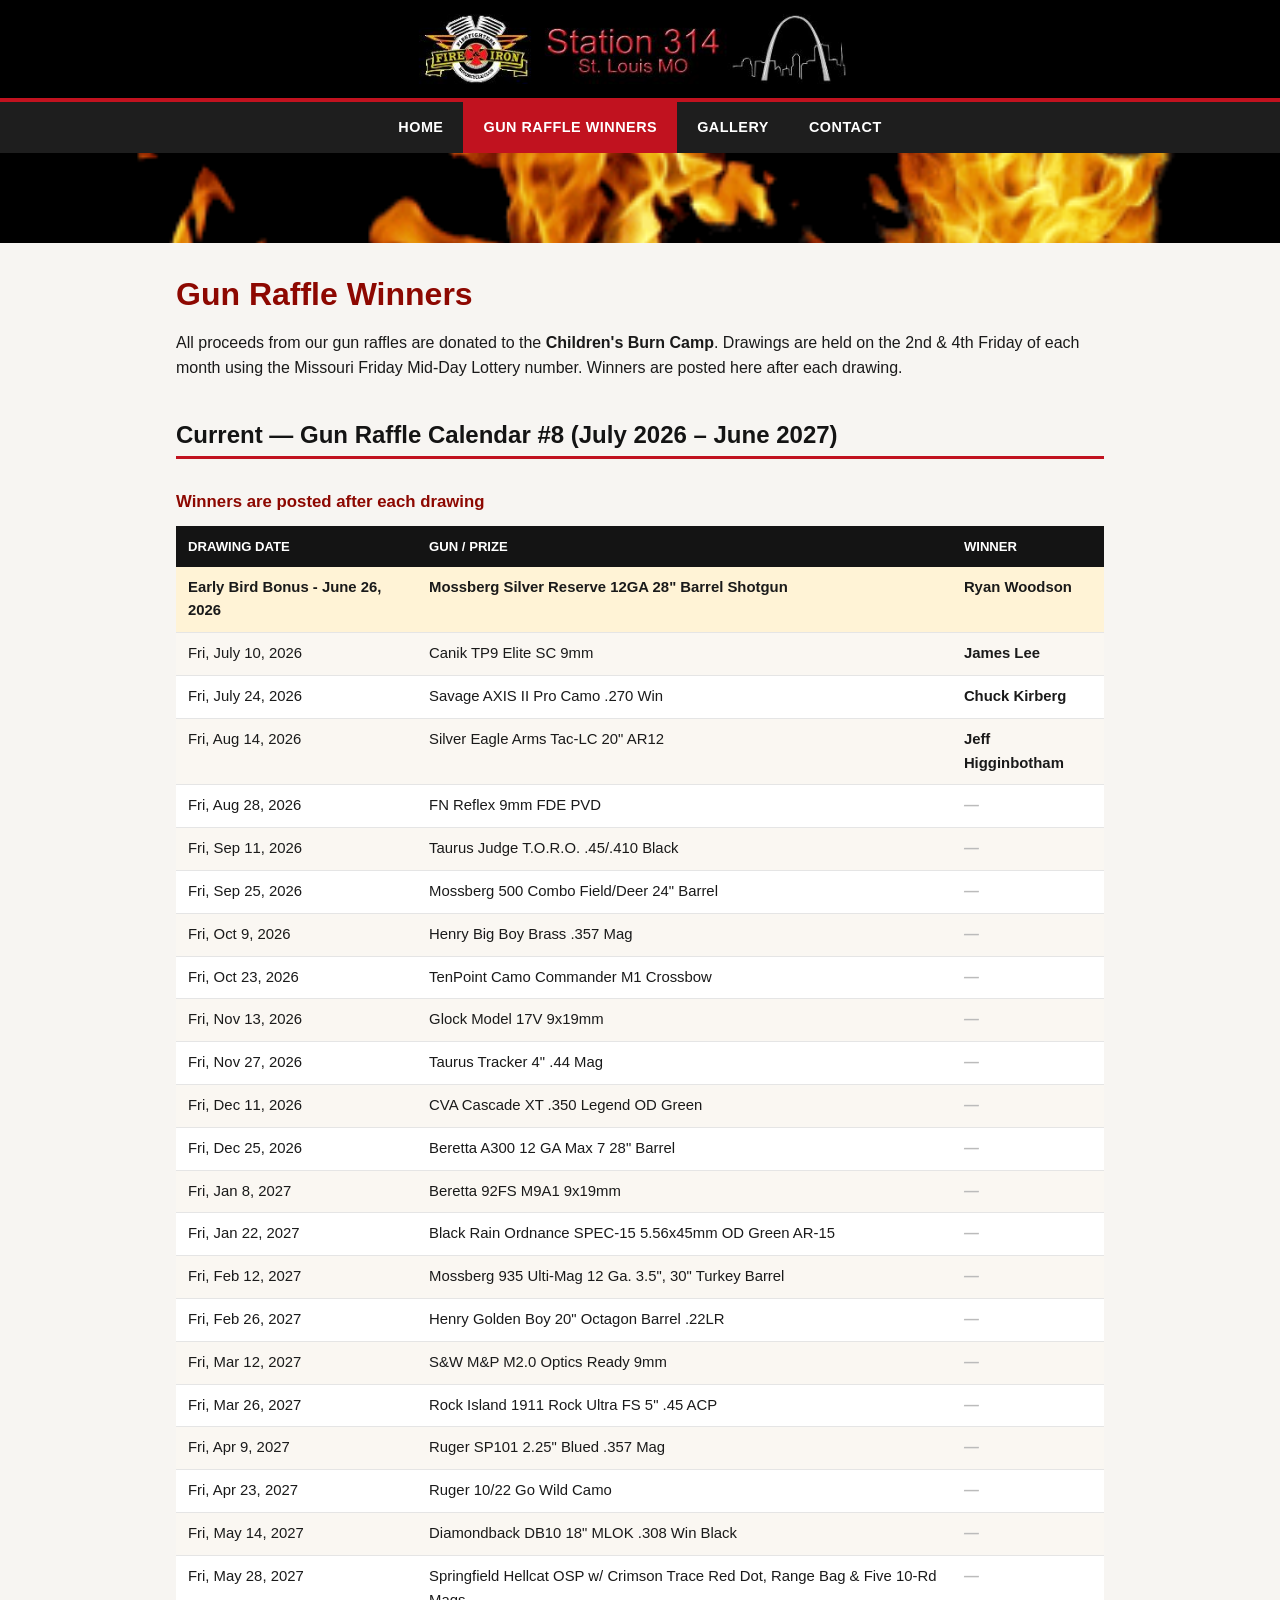
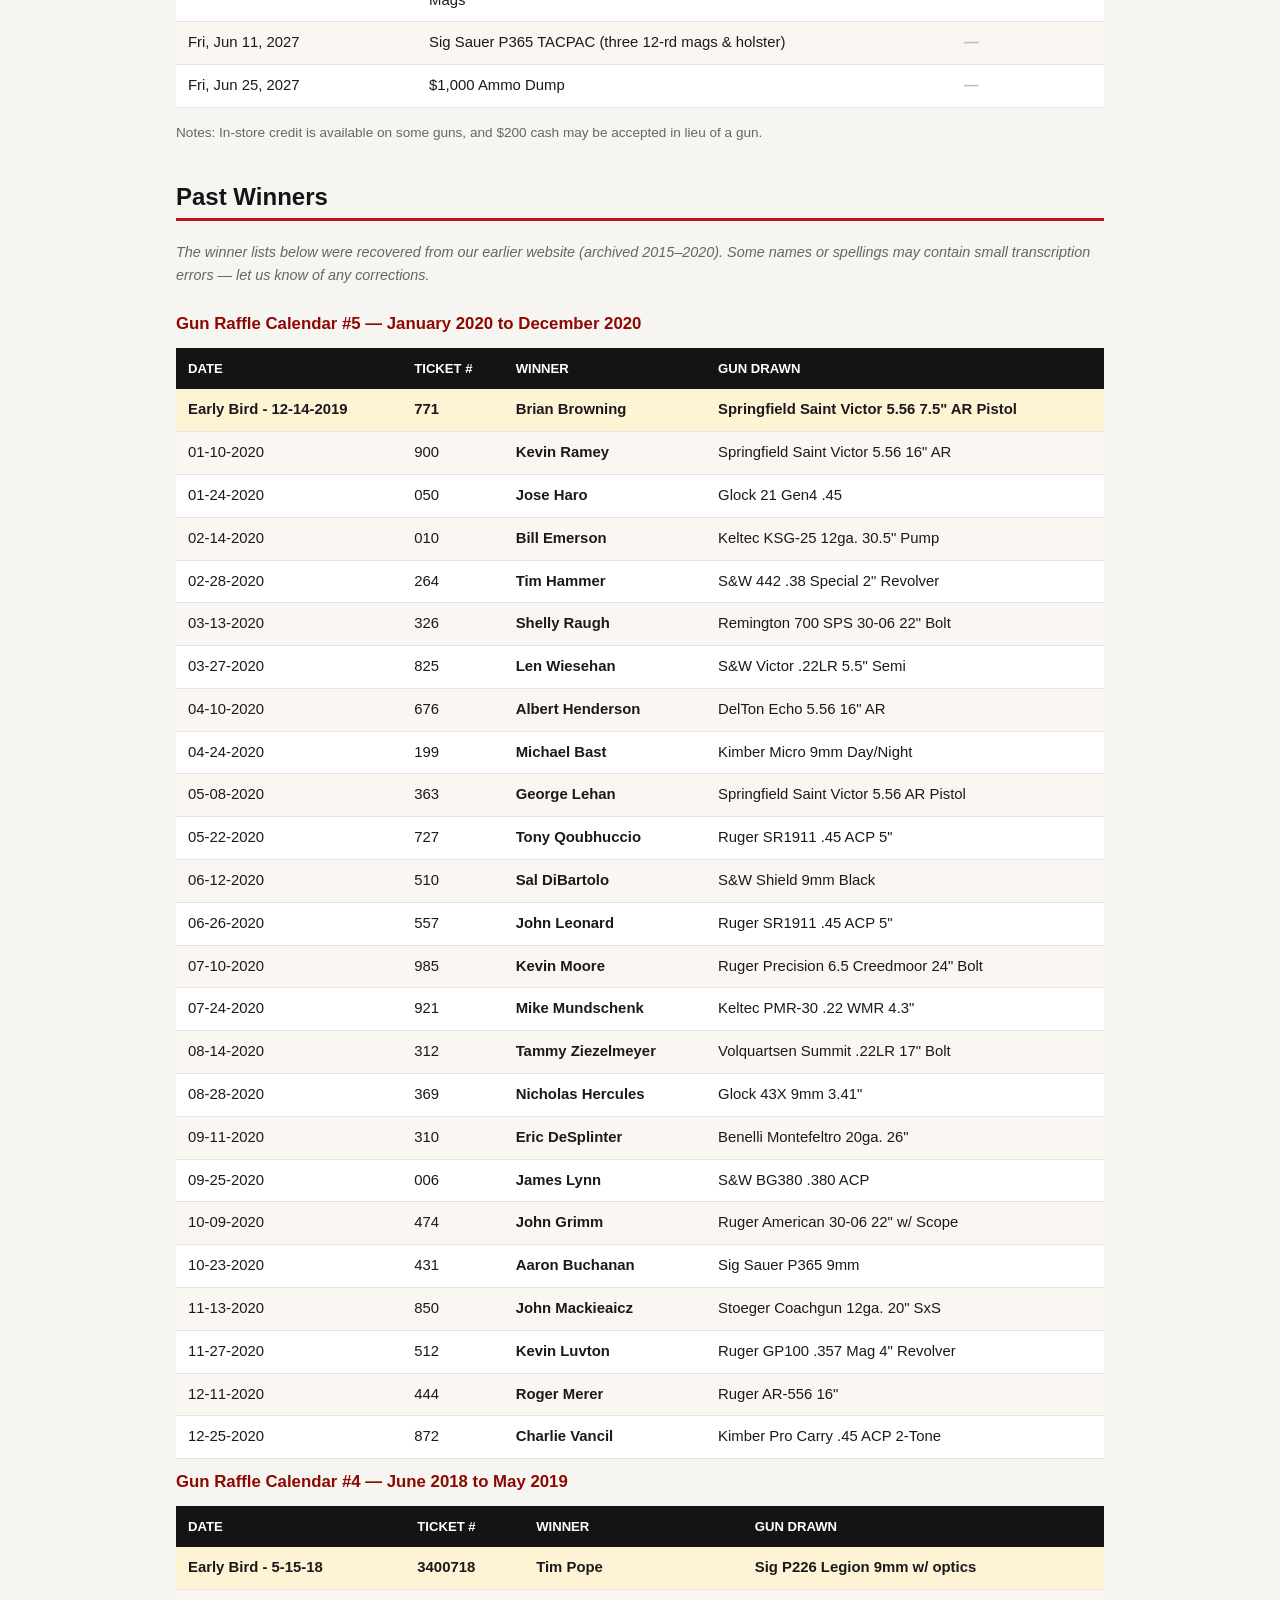
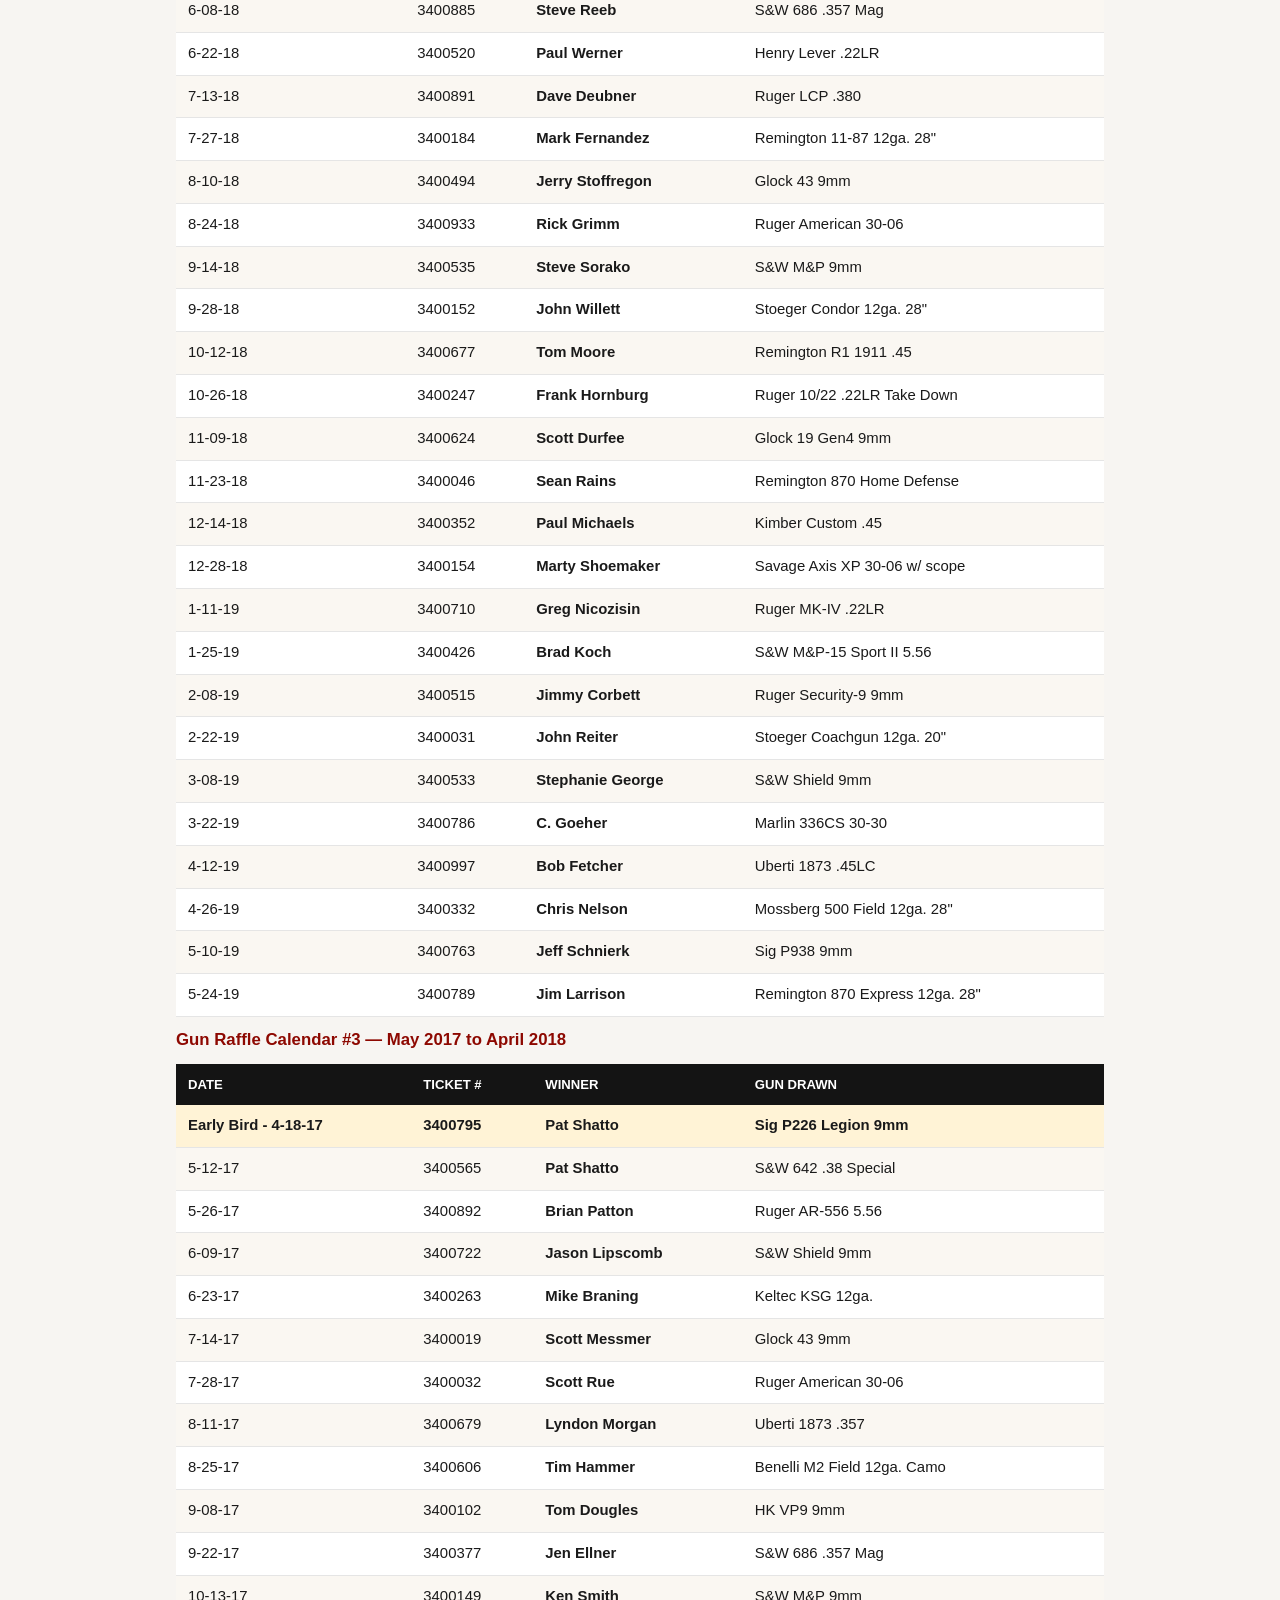
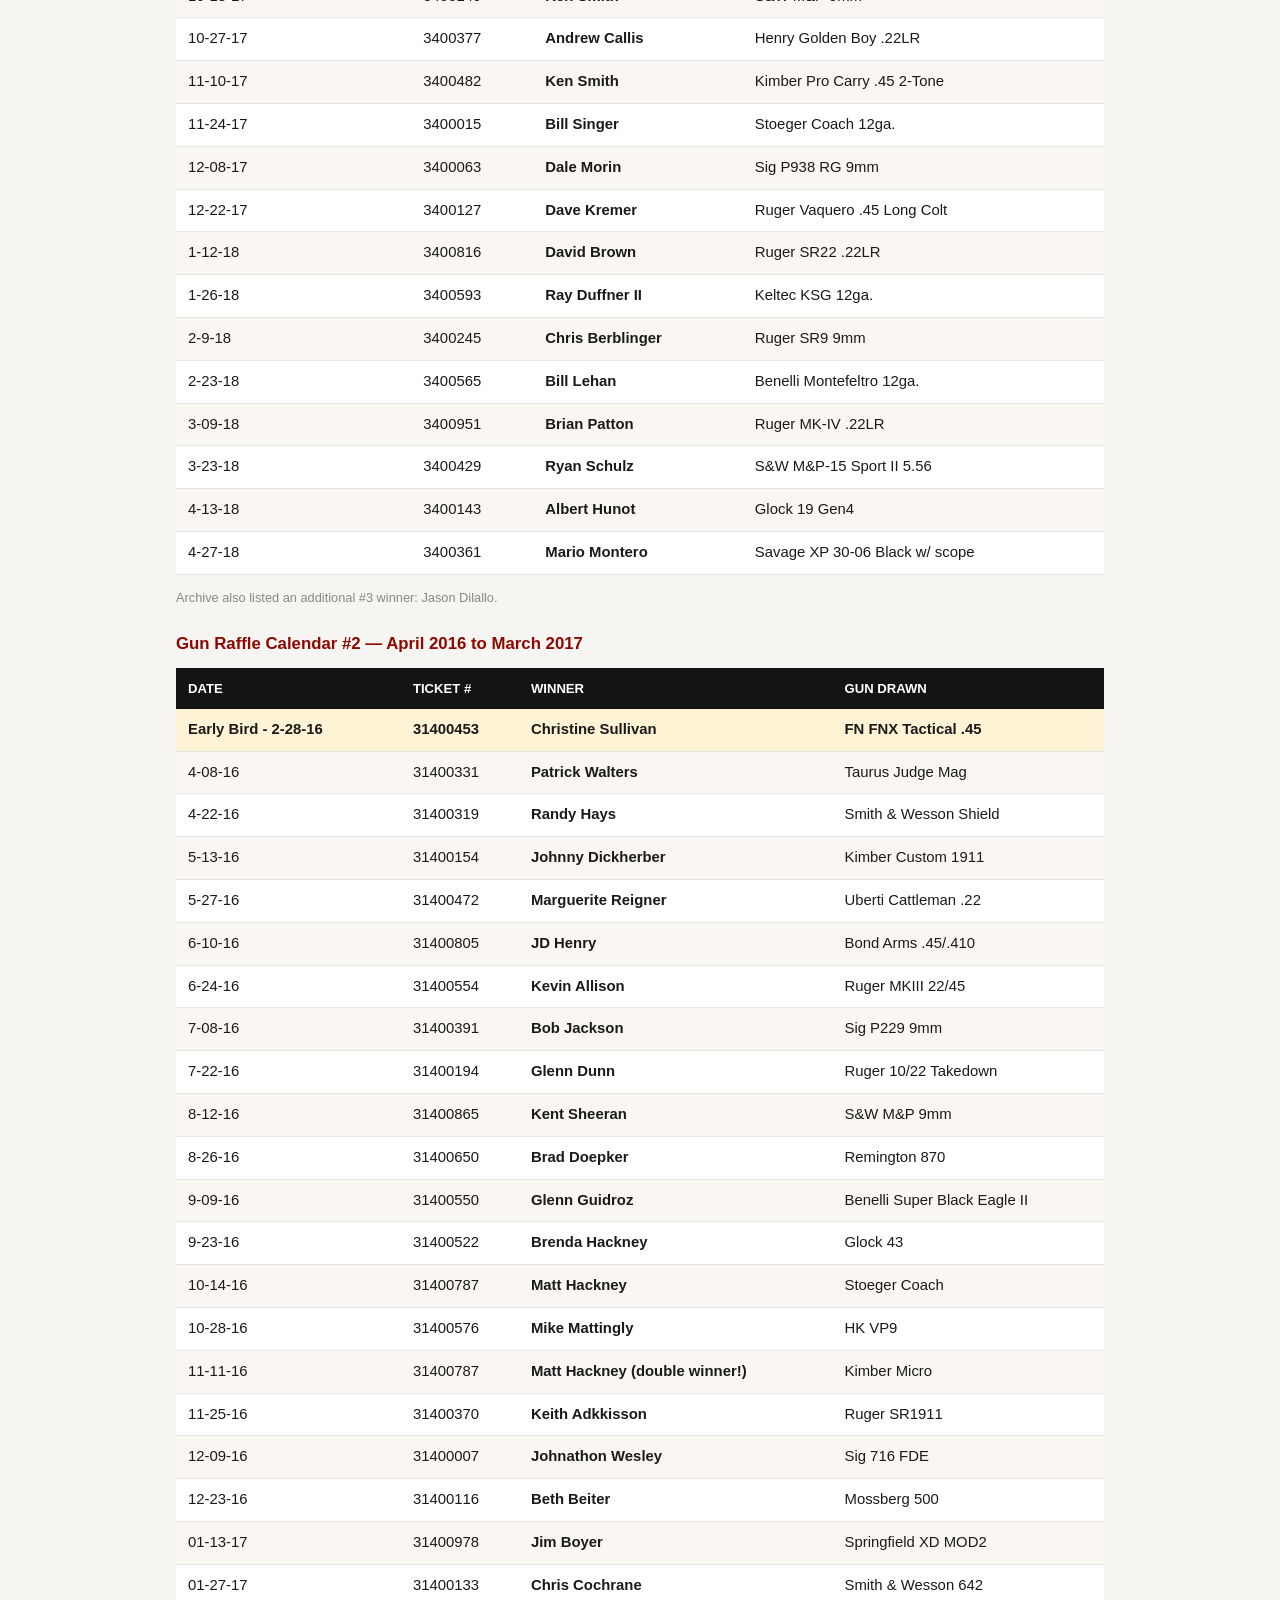
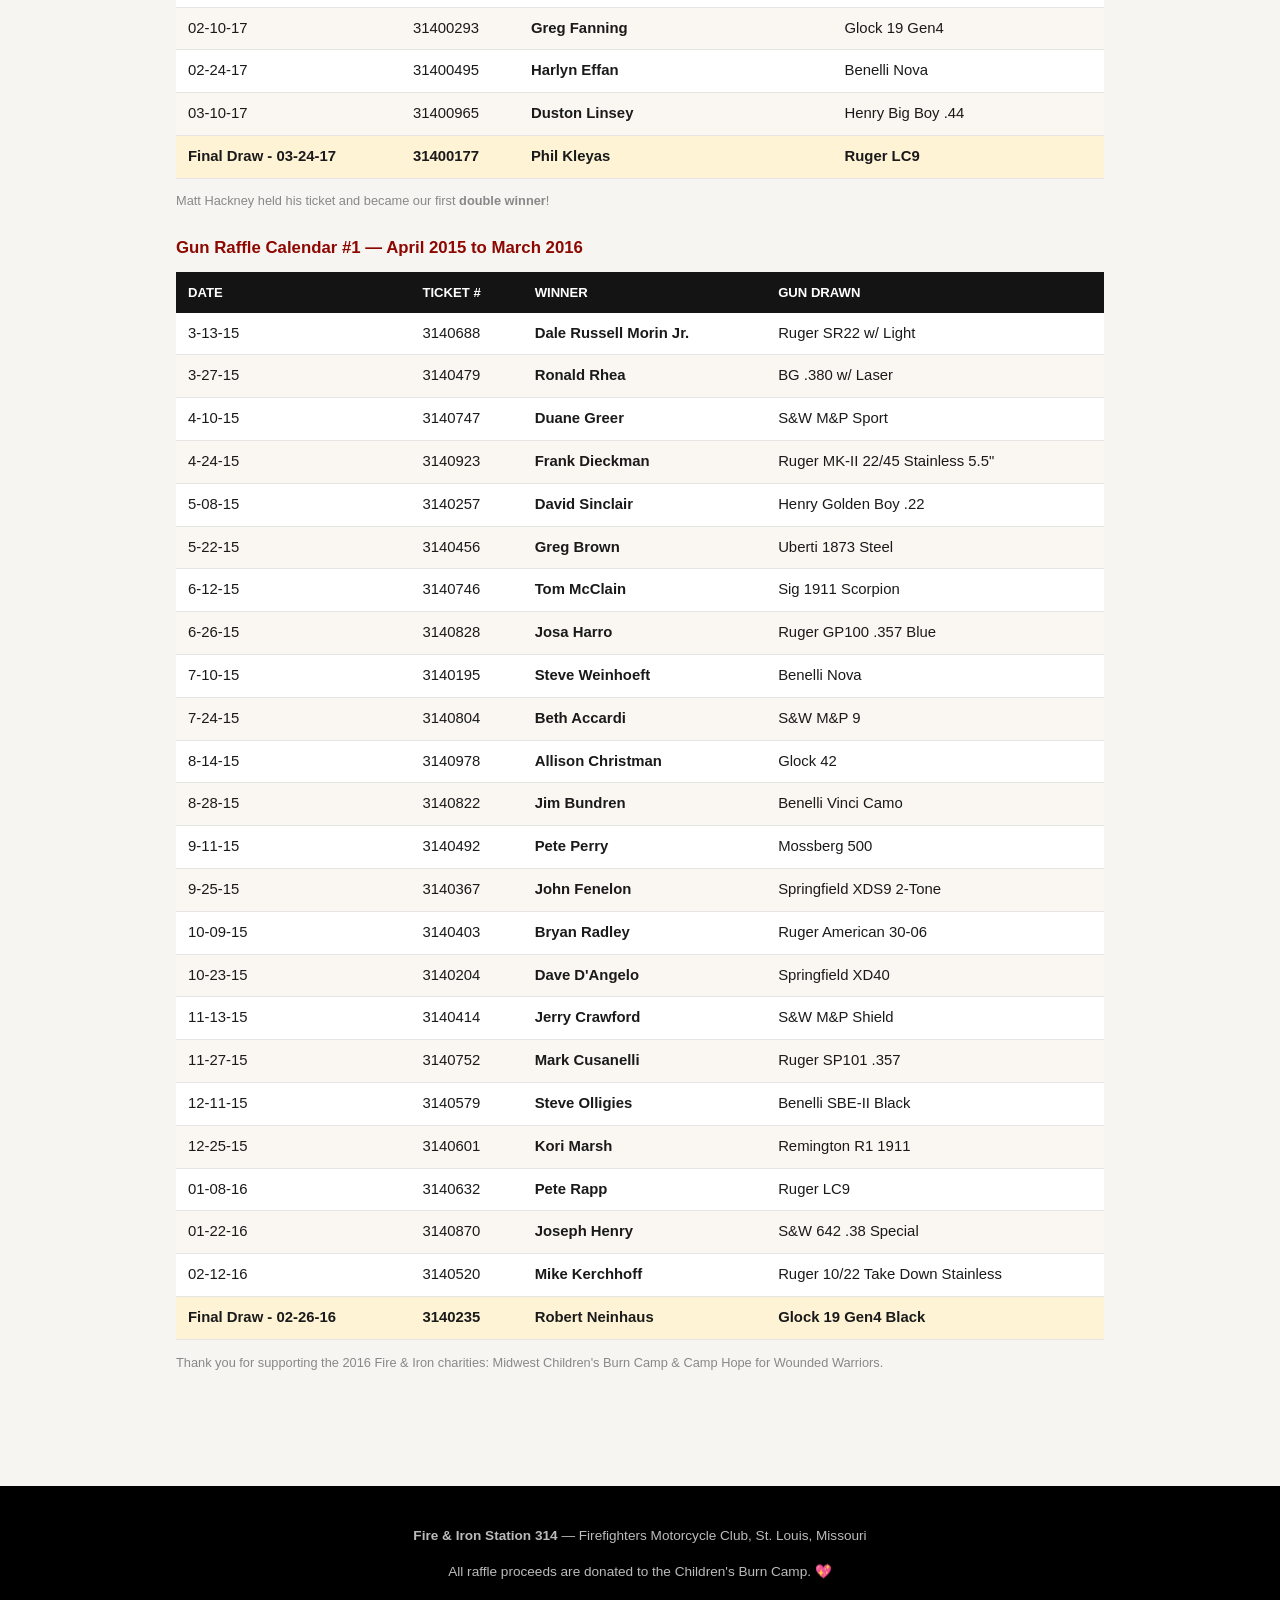
==== commit 324e1819: "Post August 14, 2026 raffle winner (Jeff Higginbotham) - Roll homepage "This Month's Drawings" from " ====
--- a/gun-raffles.html
+++ b/gun-raffles.html
@@ -53,7 +53,7 @@
         <tr class="earlybird"><td>Early Bird Bonus - June 26, 2026</td><td>Mossberg Silver Reserve 12GA 28&quot; Barrel Shotgun</td><td class="winner">Ryan Woodson</td></tr>
         <tr><td>Fri, July 10, 2026</td><td>Canik TP9 Elite SC 9mm</td><td class="winner">James Lee</td></tr>
         <tr><td>Fri, July 24, 2026</td><td>Savage AXIS II Pro Camo .270 Win</td><td class="winner">Chuck Kirberg</td></tr>
-        <tr><td>Fri, Aug 14, 2026</td><td>Silver Eagle Arms Tac-LC 20&quot; AR12</td><td class="winner pending">&mdash;</td></tr>
+        <tr><td>Fri, Aug 14, 2026</td><td>Silver Eagle Arms Tac-LC 20&quot; AR12</td><td class="winner">Jeff Higginbotham</td></tr>
         <tr><td>Fri, Aug 28, 2026</td><td>FN Reflex 9mm FDE PVD</td><td class="winner pending">&mdash;</td></tr>
         <tr><td>Fri, Sep 11, 2026</td><td>Taurus Judge T.O.R.O. .45/.410 Black</td><td class="winner pending">&mdash;</td></tr>
         <tr><td>Fri, Sep 25, 2026</td><td>Mossberg 500 Combo Field/Deer 24&quot; Barrel</td><td class="winner pending">&mdash;</td></tr>
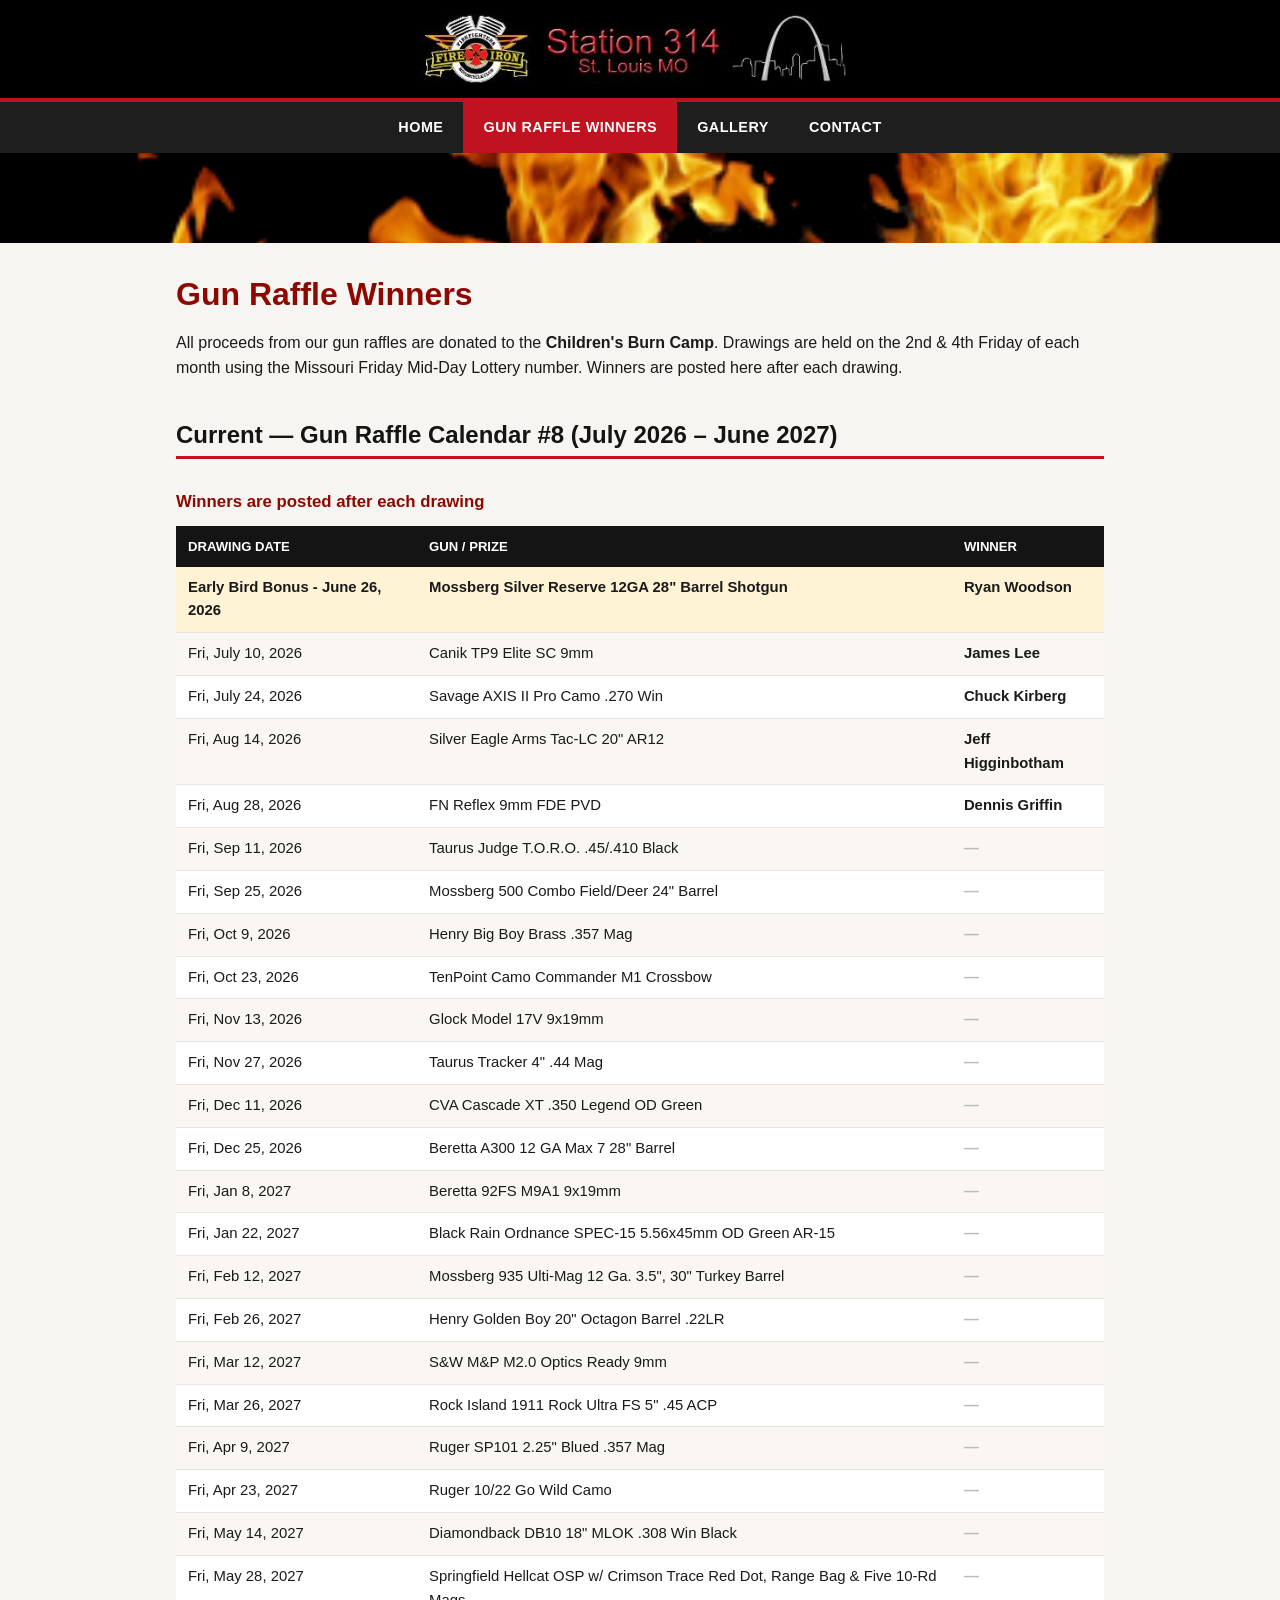
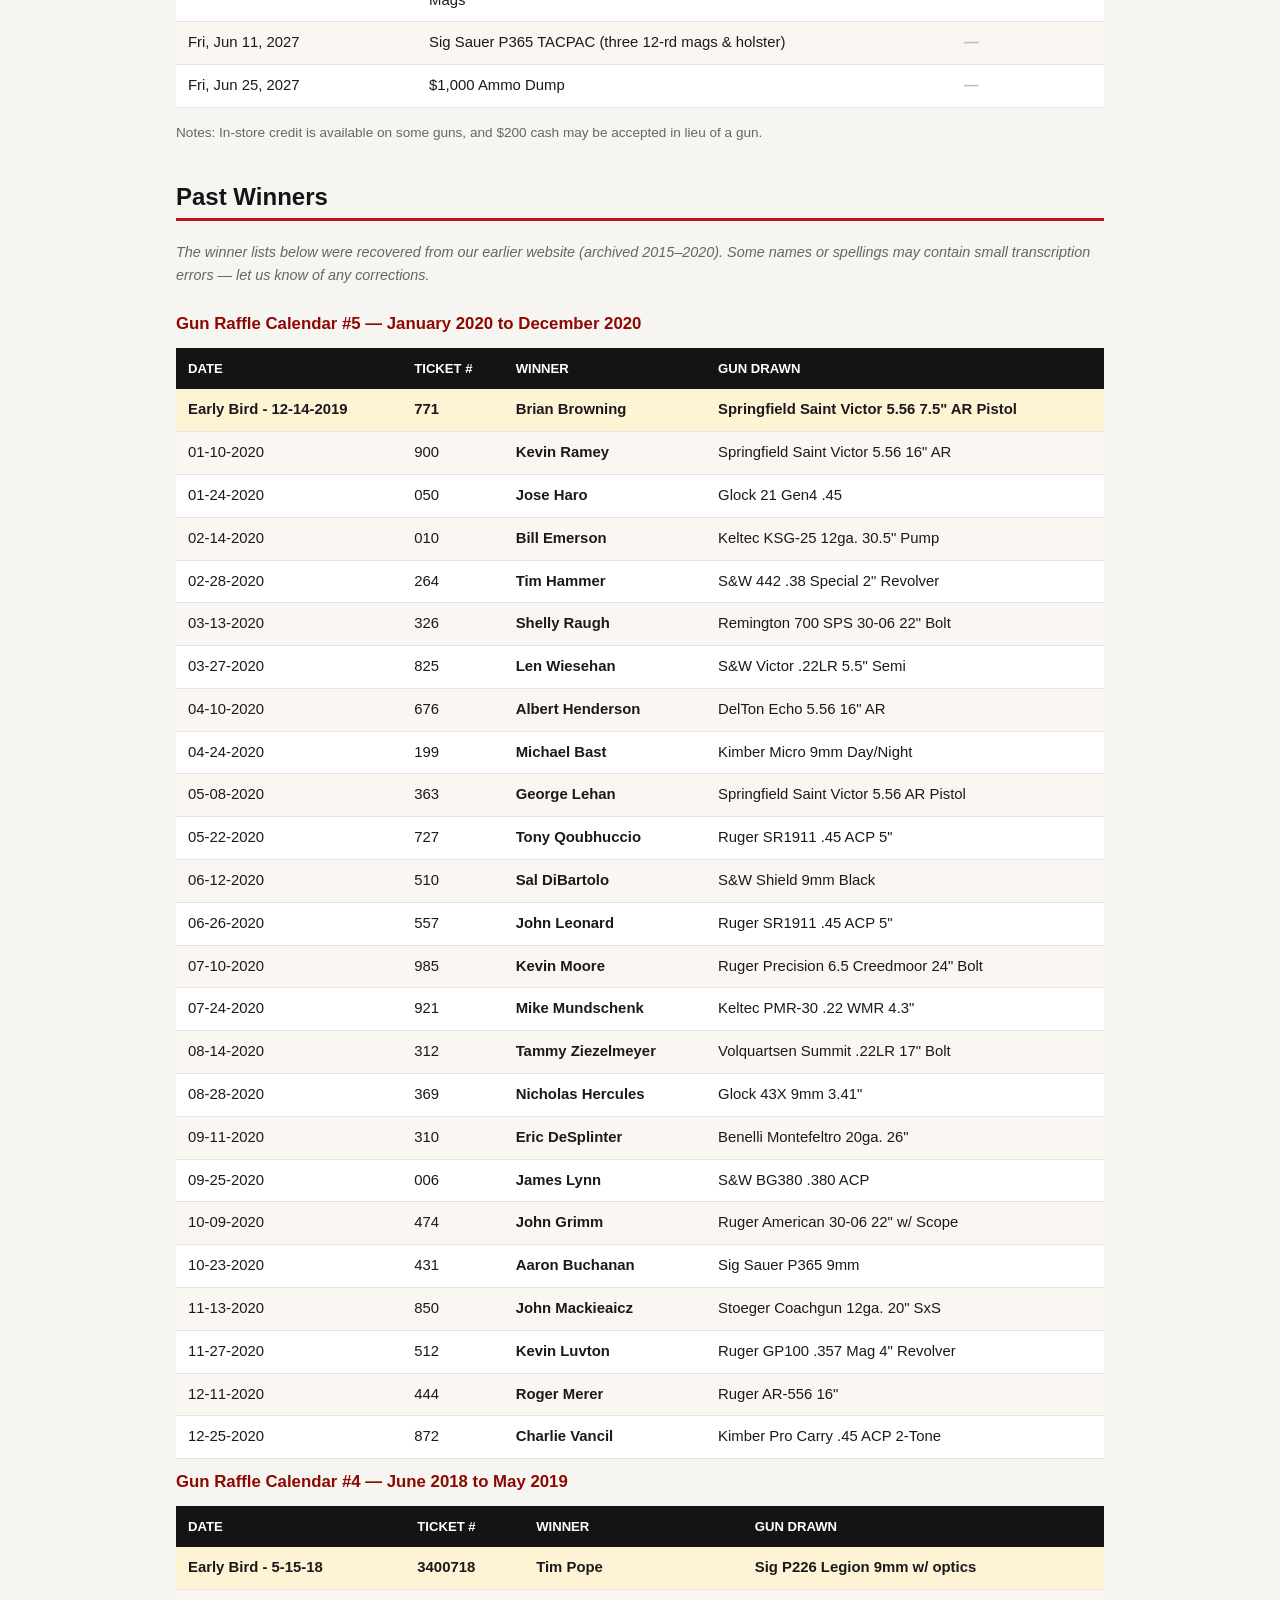
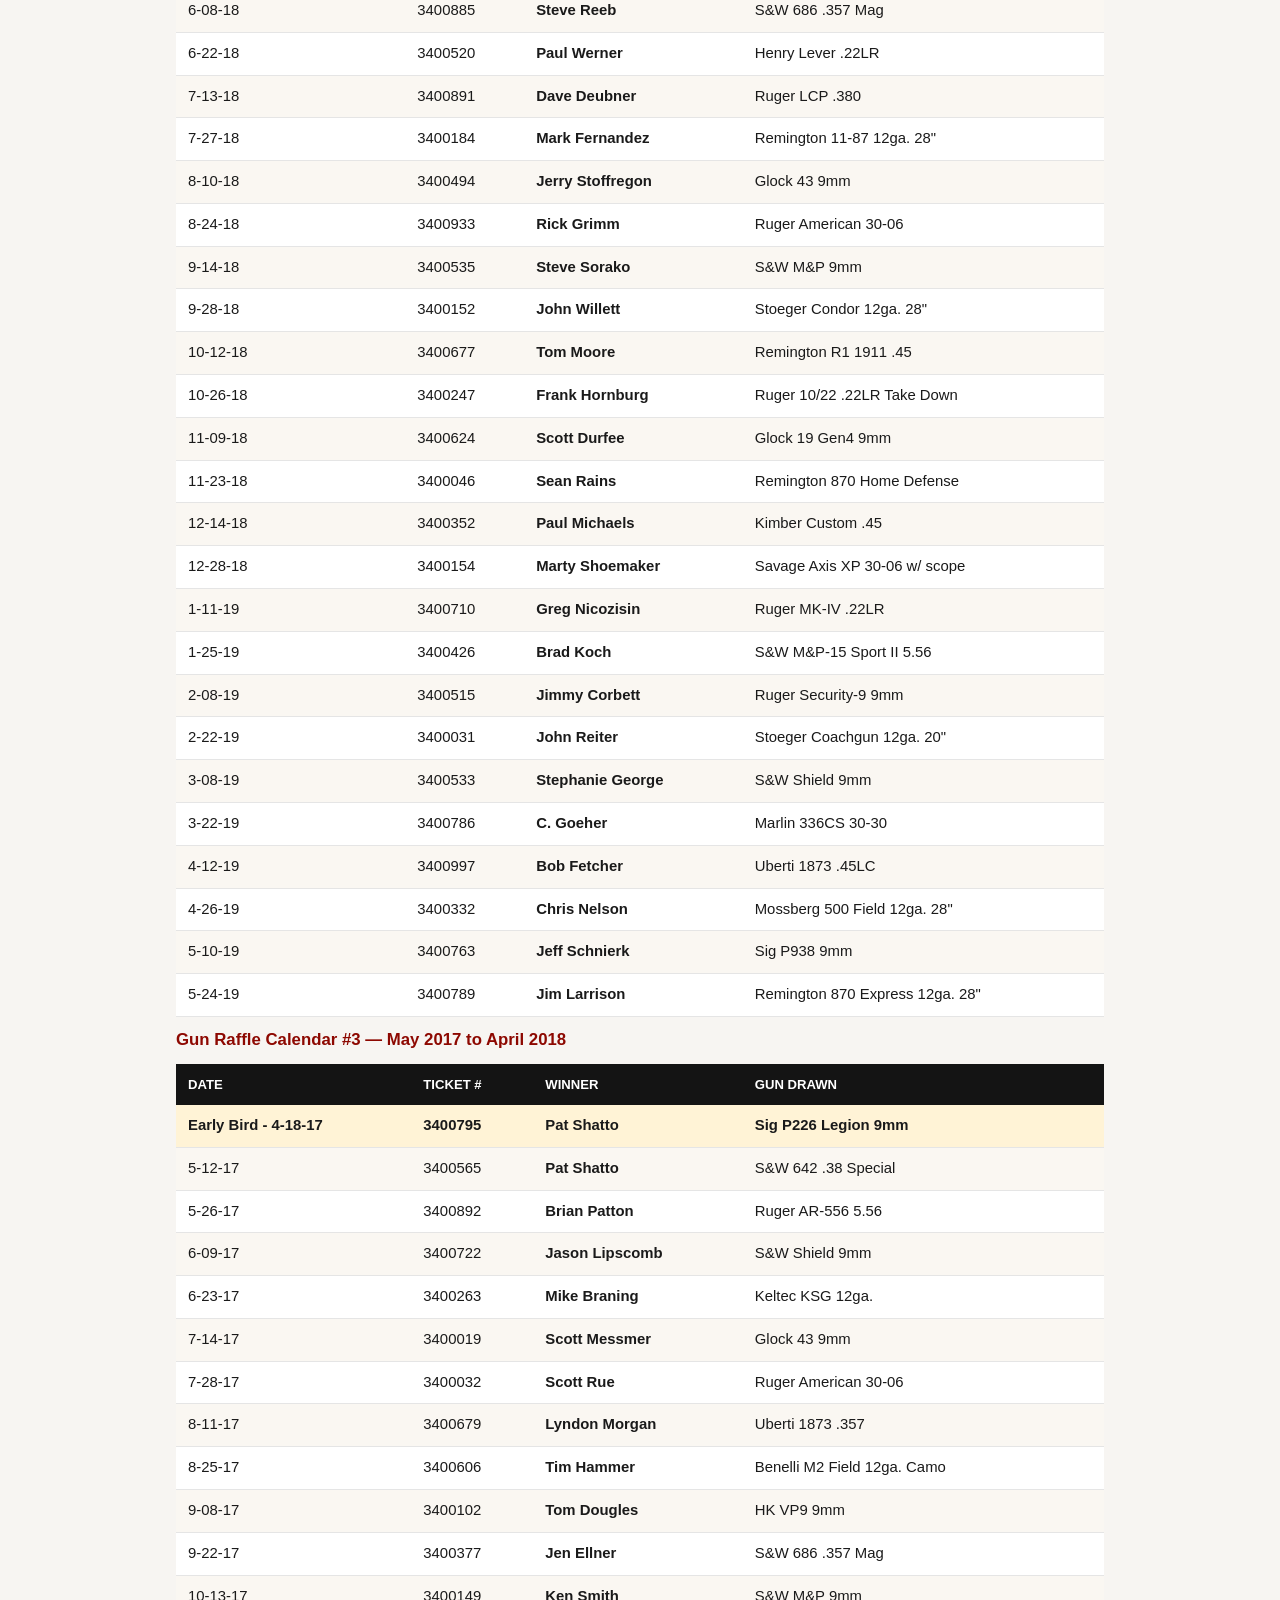
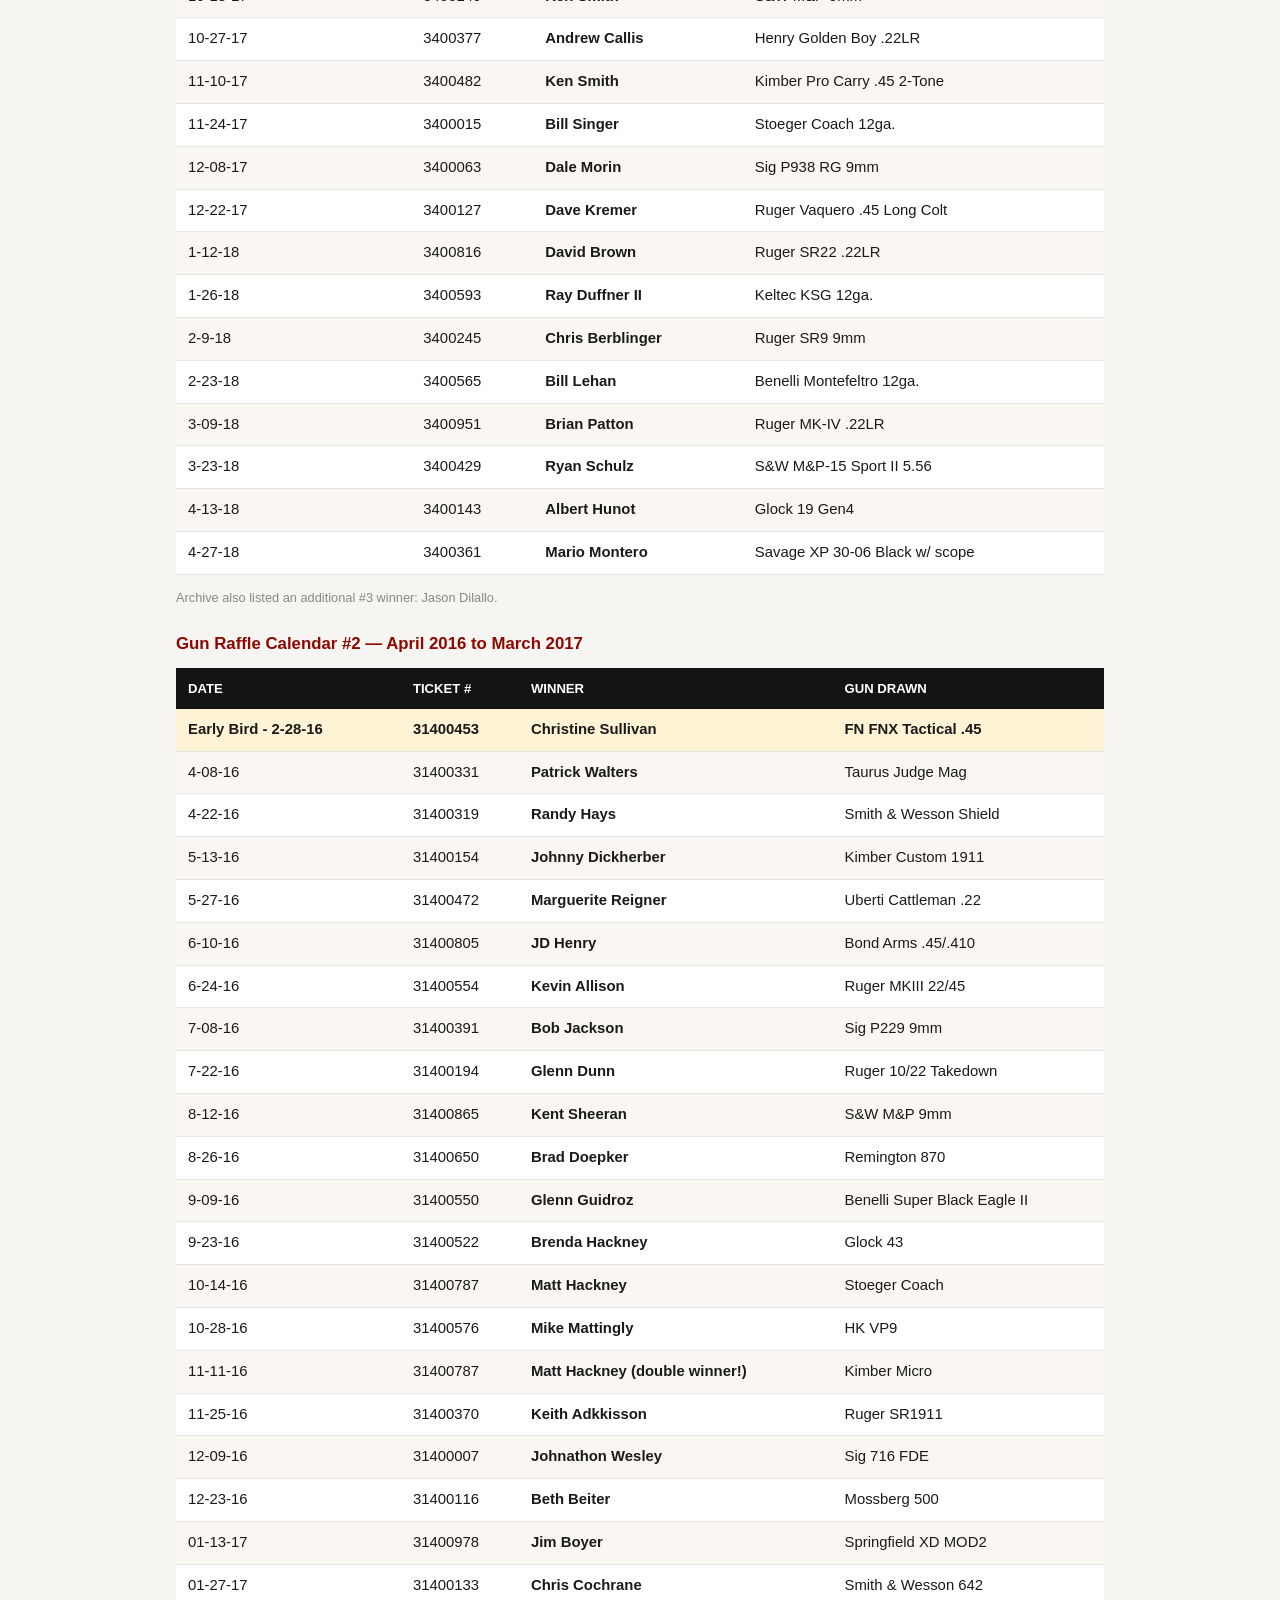
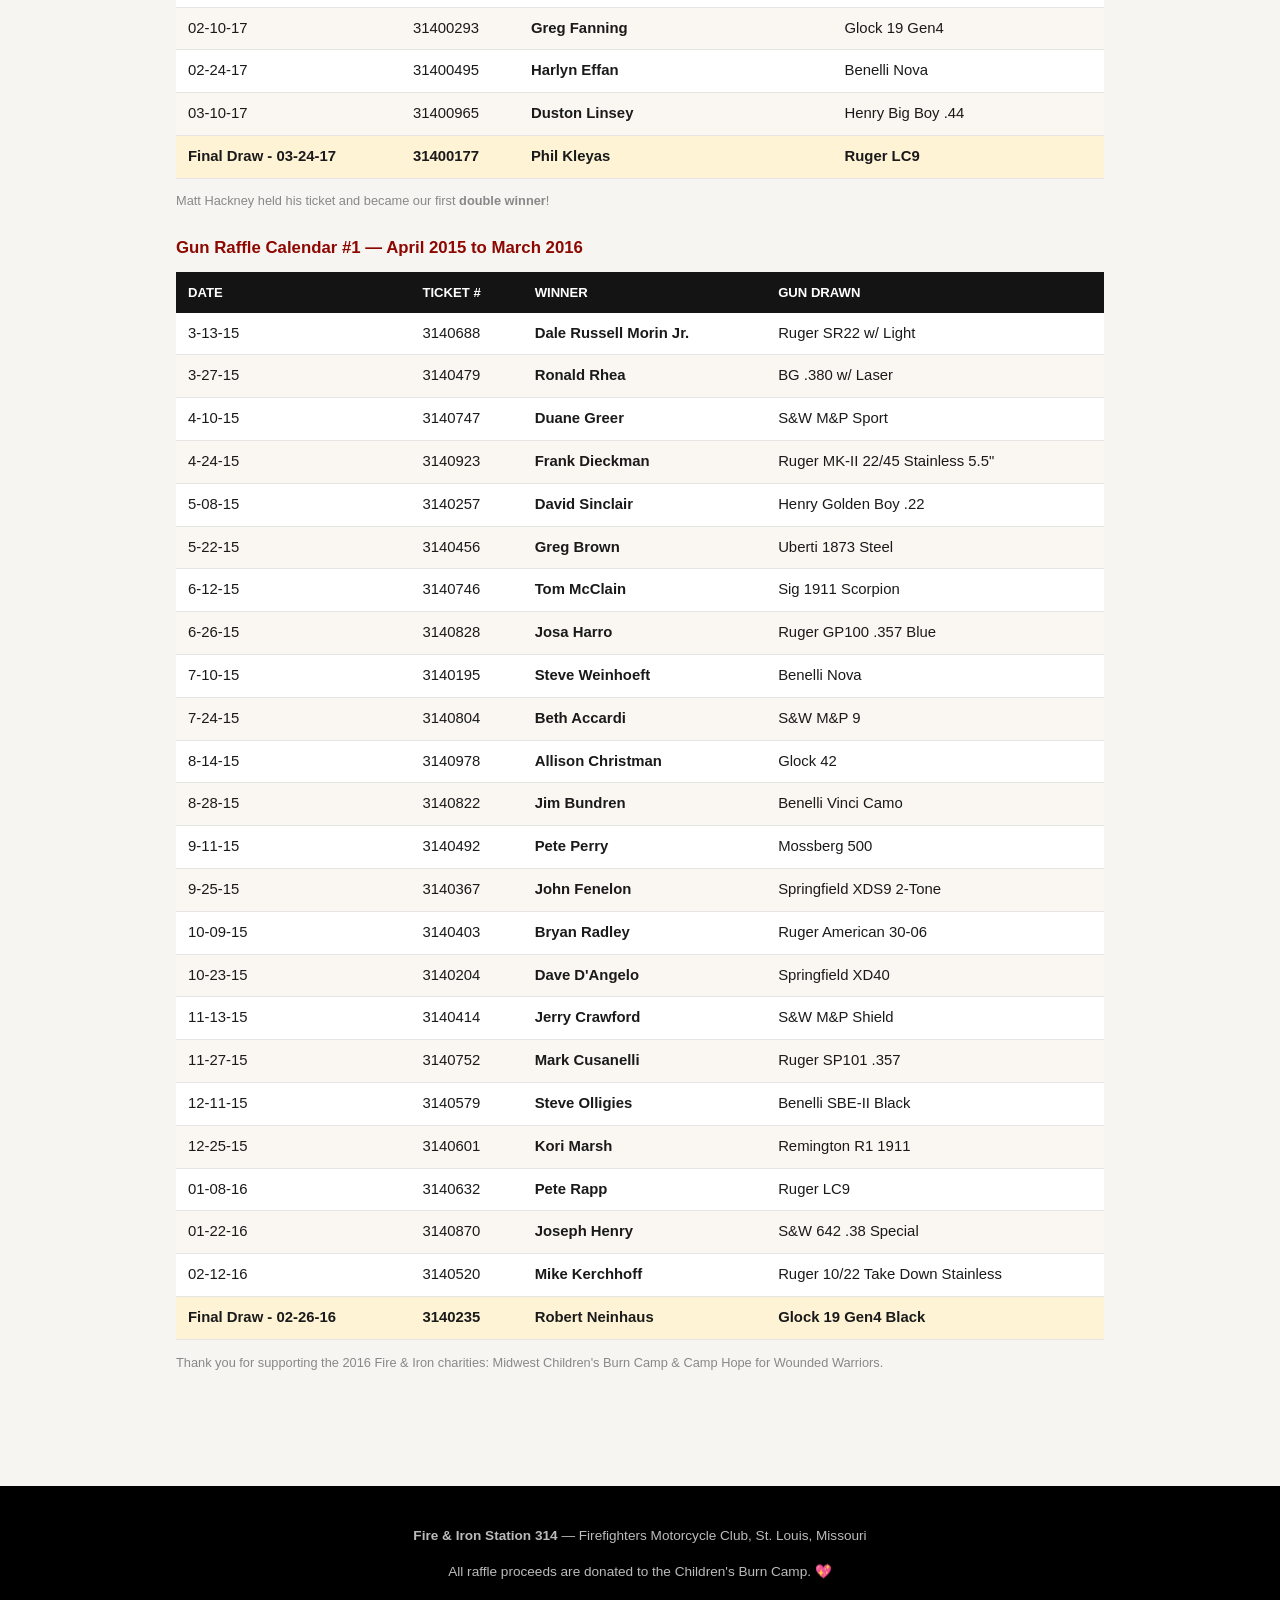
==== commit 19625125: "Post August 28, 2026 raffle winner (Dennis Griffin) - Aug 28 gun card: FN Reflex 9mm FDE PVD, winner" ====
--- a/gun-raffles.html
+++ b/gun-raffles.html
@@ -54,7 +54,7 @@
         <tr><td>Fri, July 10, 2026</td><td>Canik TP9 Elite SC 9mm</td><td class="winner">James Lee</td></tr>
         <tr><td>Fri, July 24, 2026</td><td>Savage AXIS II Pro Camo .270 Win</td><td class="winner">Chuck Kirberg</td></tr>
         <tr><td>Fri, Aug 14, 2026</td><td>Silver Eagle Arms Tac-LC 20&quot; AR12</td><td class="winner">Jeff Higginbotham</td></tr>
-        <tr><td>Fri, Aug 28, 2026</td><td>FN Reflex 9mm FDE PVD</td><td class="winner pending">&mdash;</td></tr>
+        <tr><td>Fri, Aug 28, 2026</td><td>FN Reflex 9mm FDE PVD</td><td class="winner">Dennis Griffin</td></tr>
         <tr><td>Fri, Sep 11, 2026</td><td>Taurus Judge T.O.R.O. .45/.410 Black</td><td class="winner pending">&mdash;</td></tr>
         <tr><td>Fri, Sep 25, 2026</td><td>Mossberg 500 Combo Field/Deer 24&quot; Barrel</td><td class="winner pending">&mdash;</td></tr>
         <tr><td>Fri, Oct 9, 2026</td><td>Henry Big Boy Brass .357 Mag</td><td class="winner pending">&mdash;</td></tr>
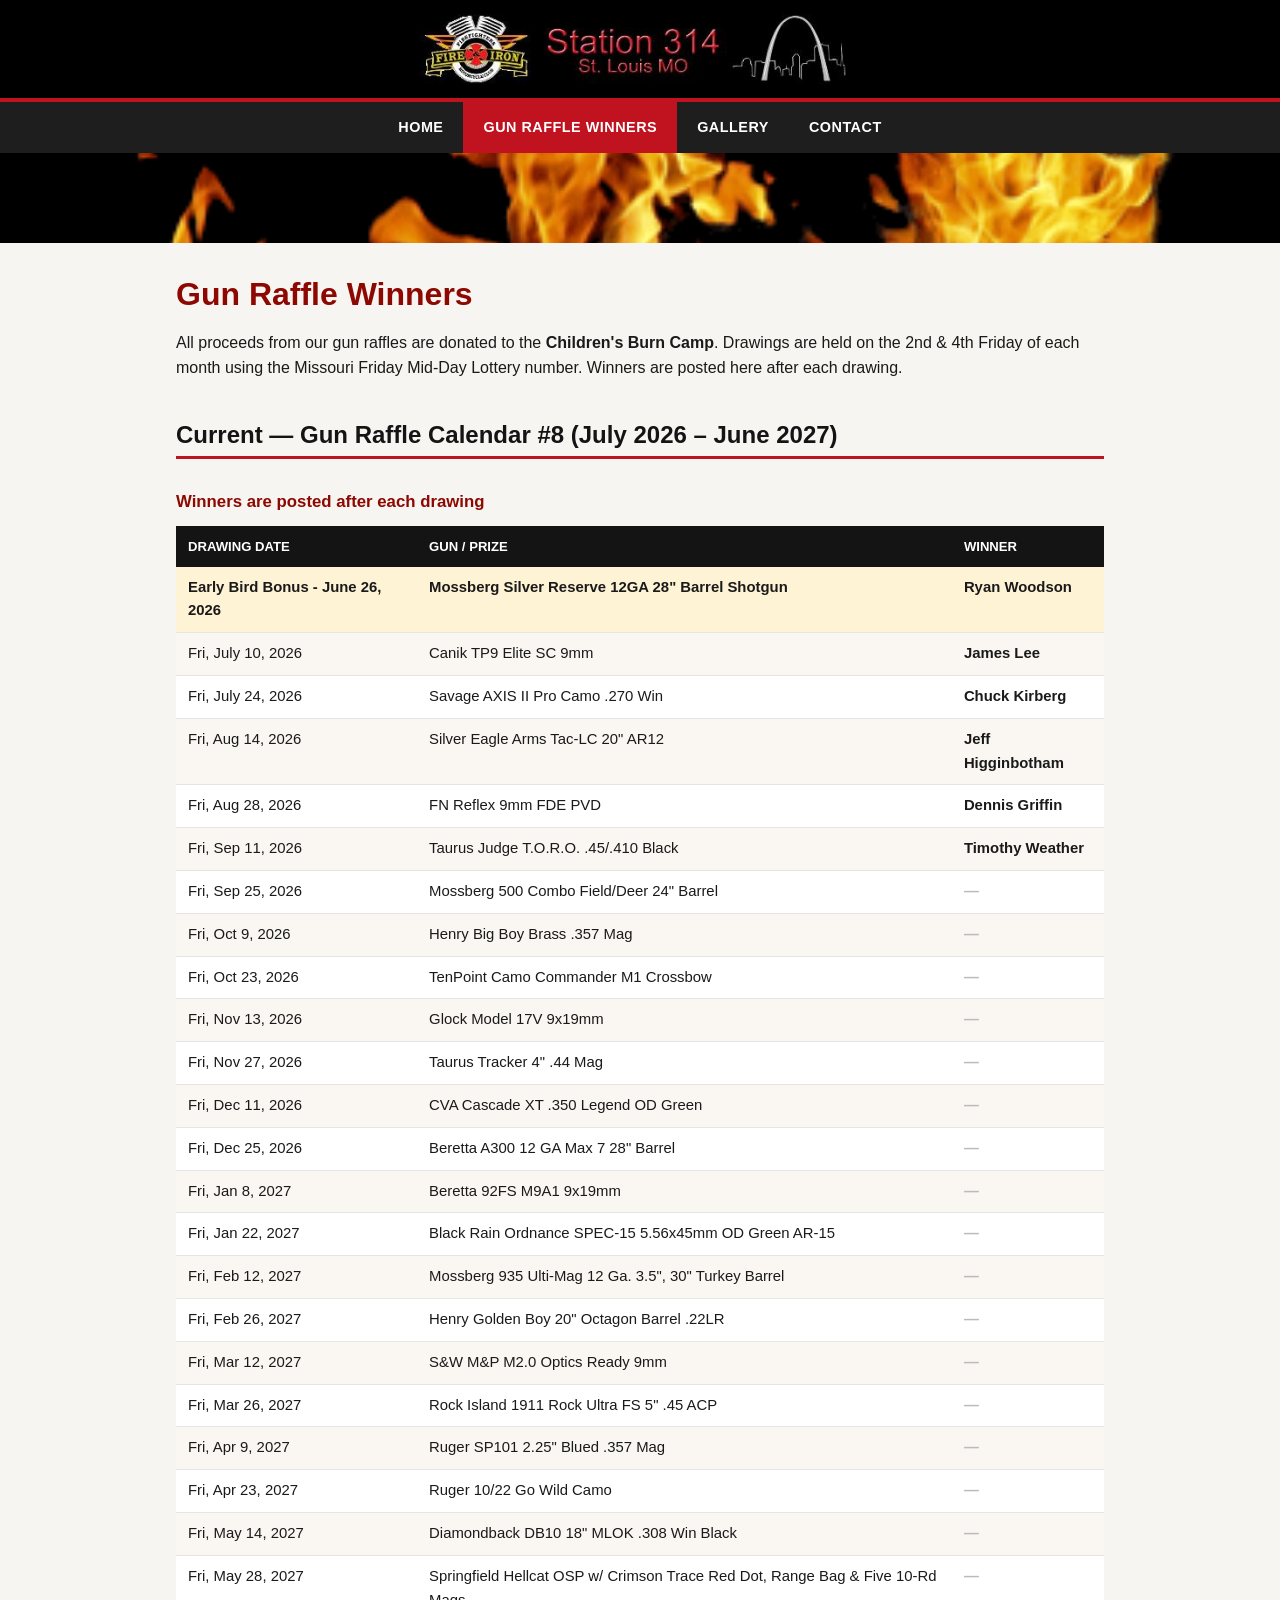
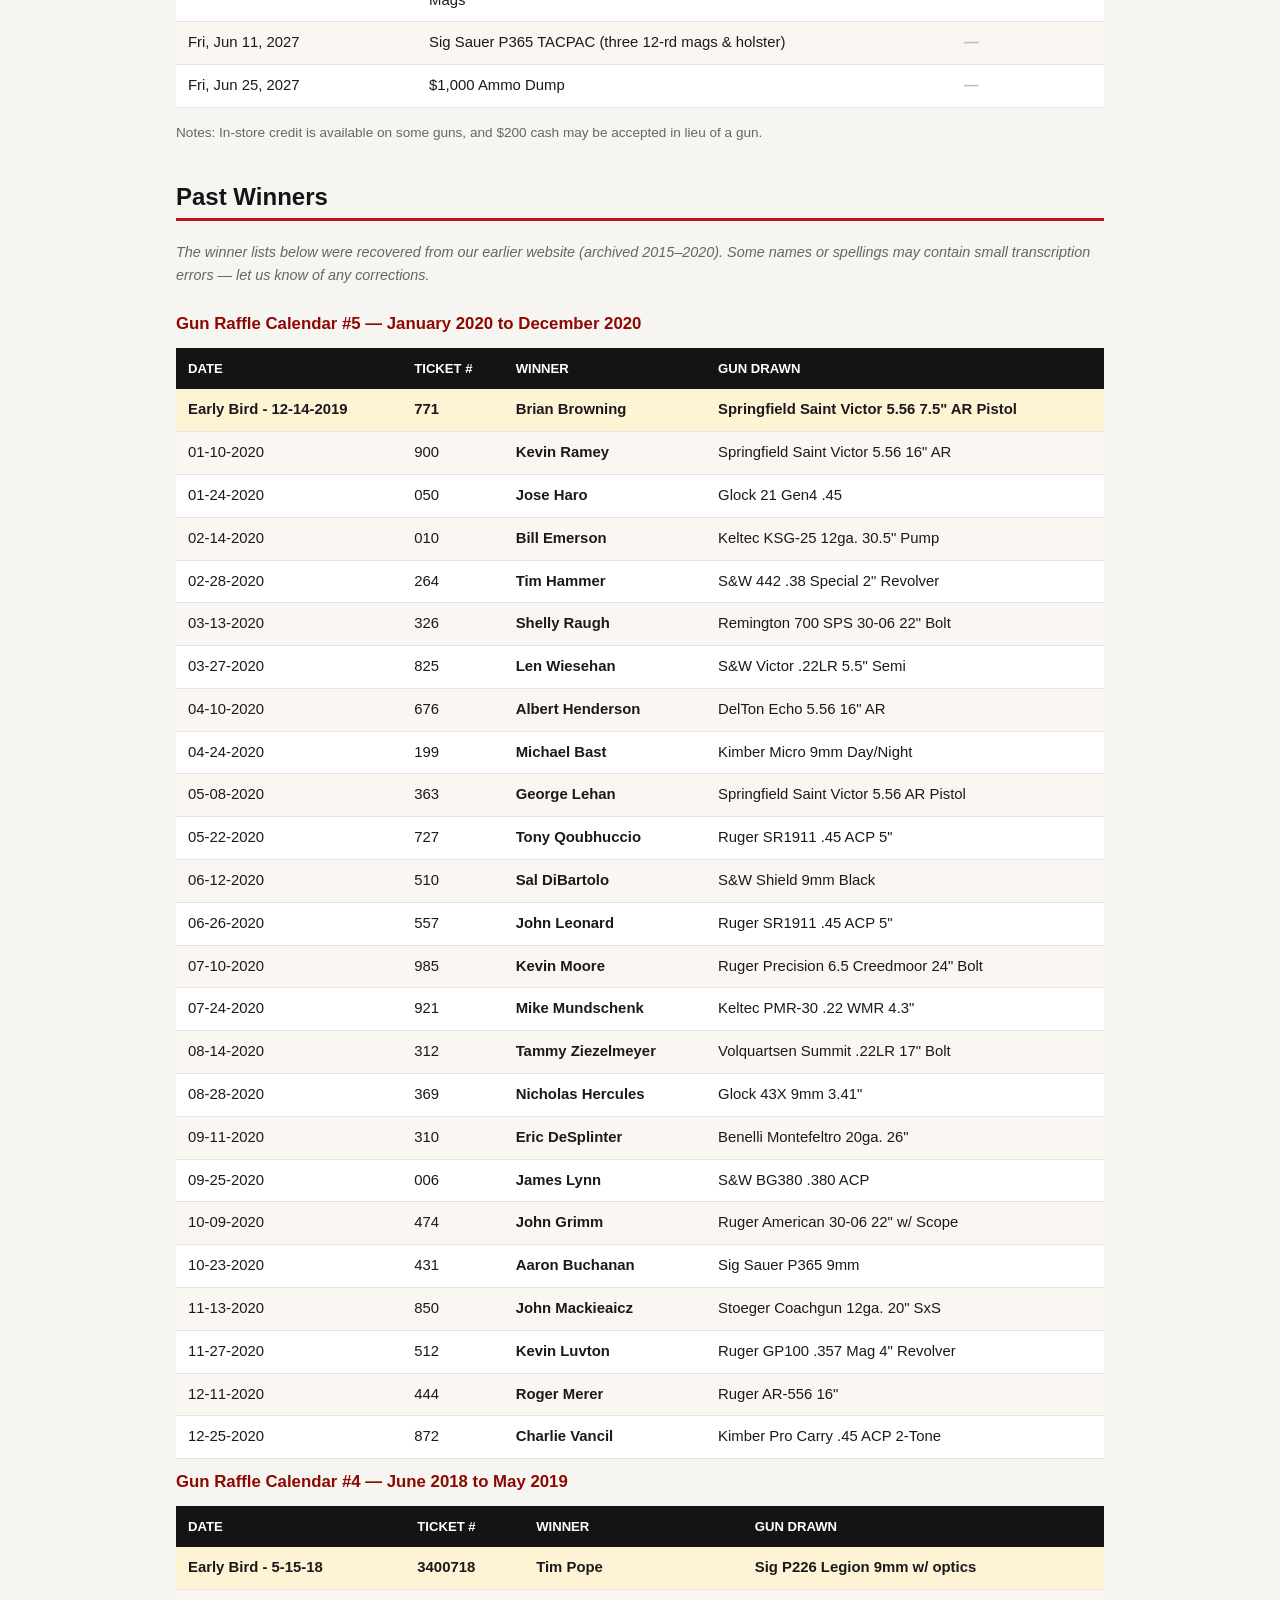
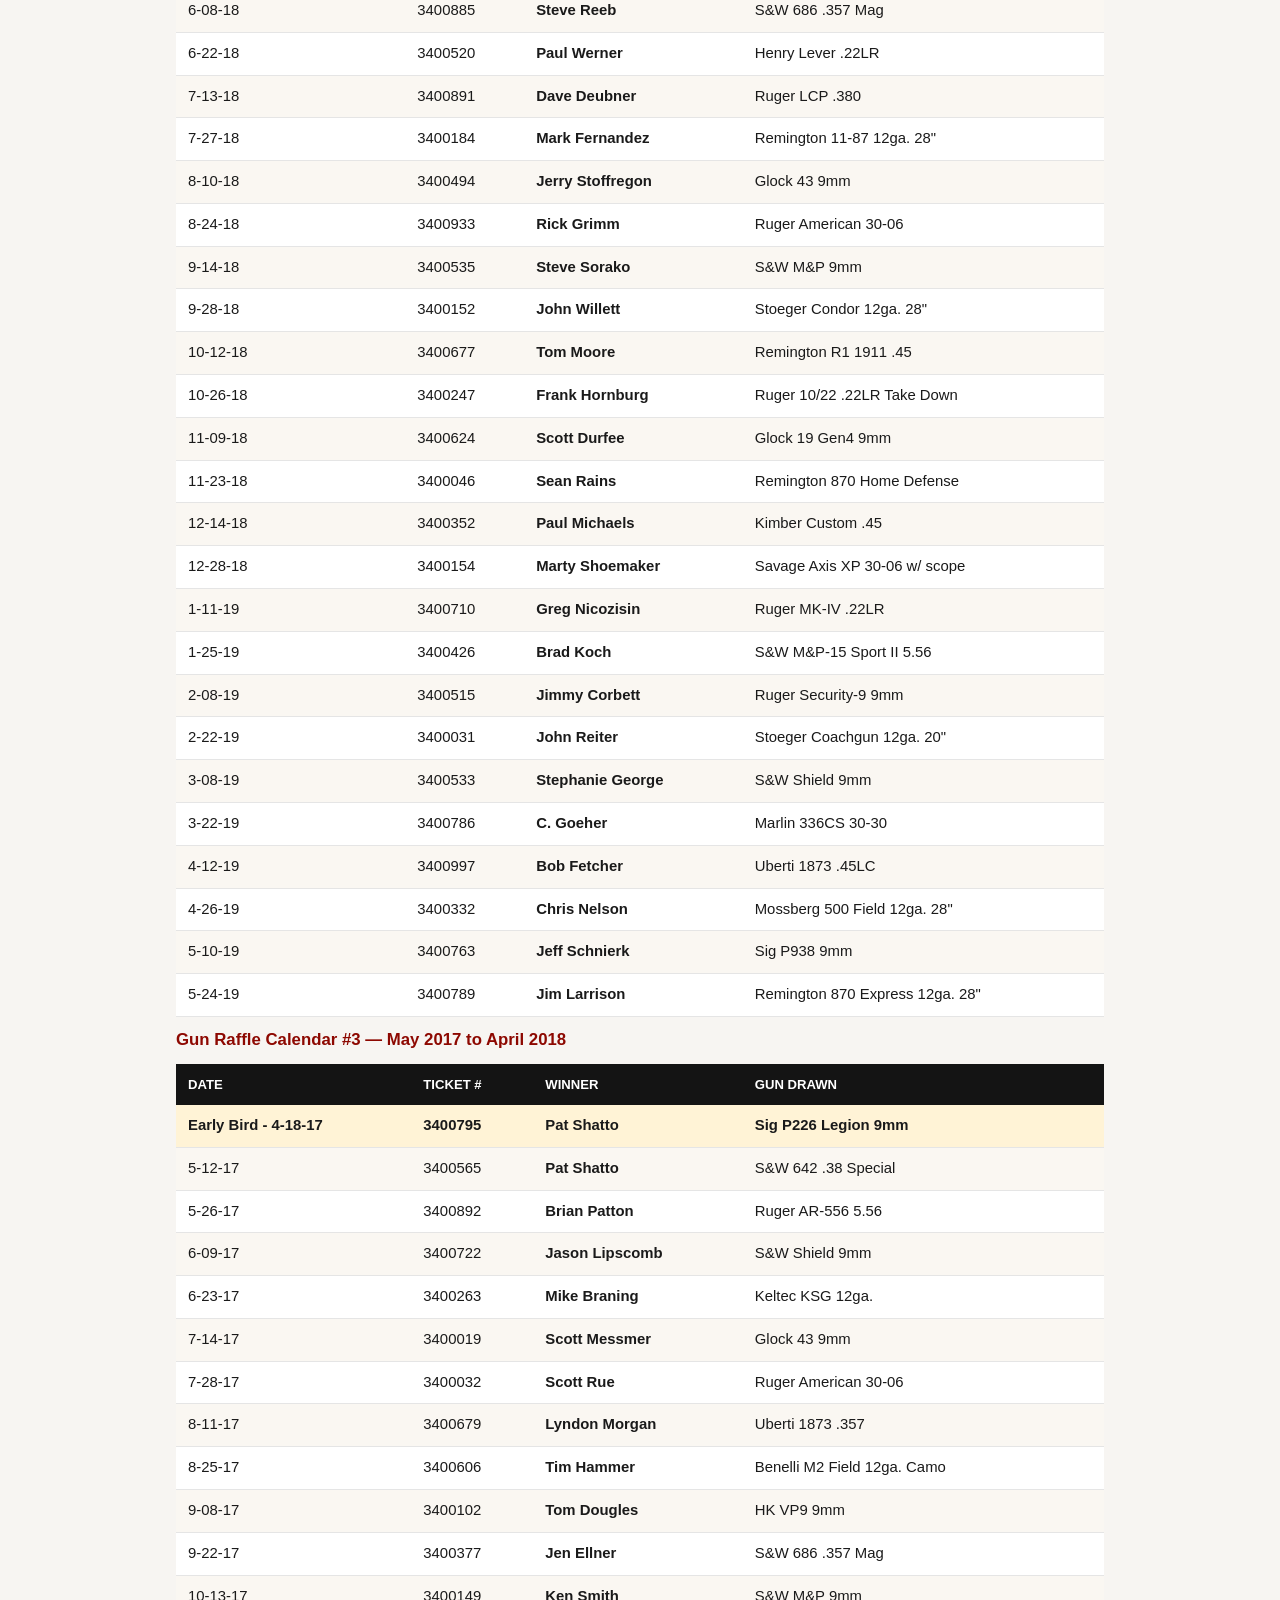
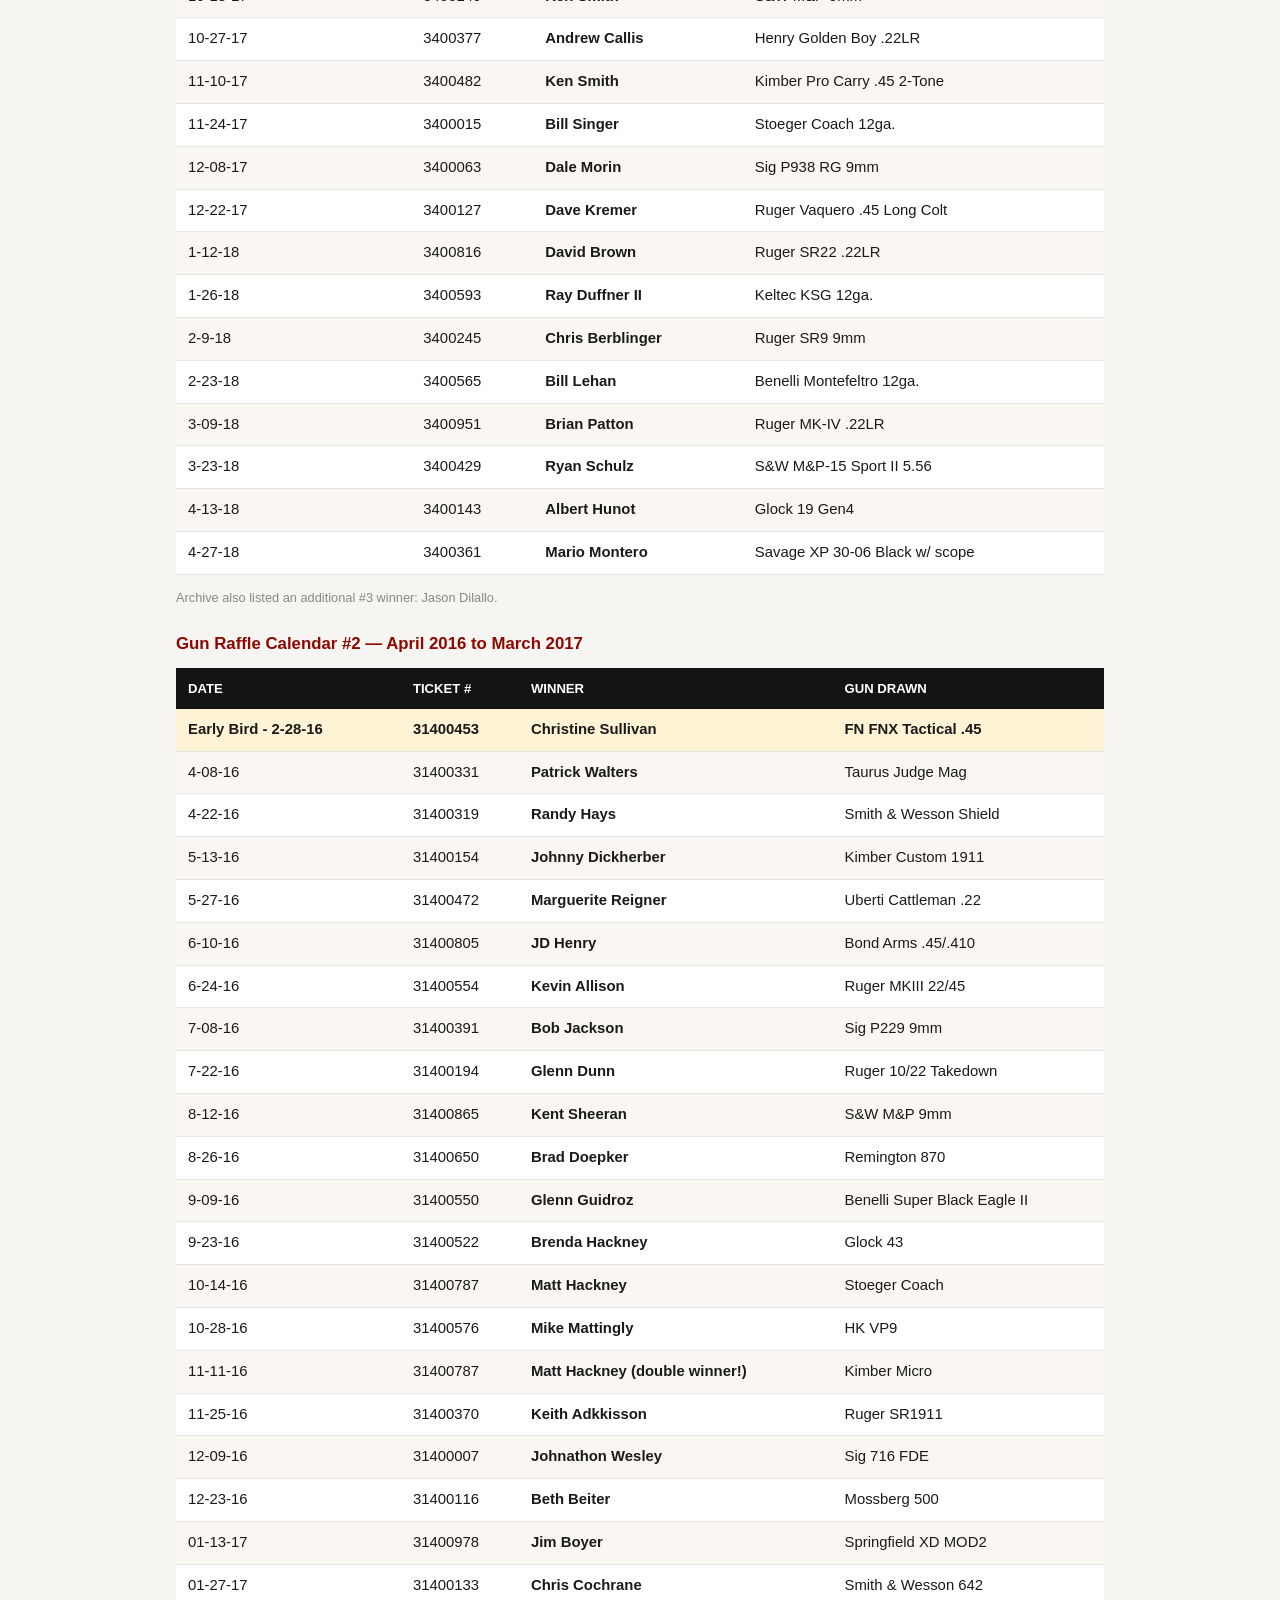
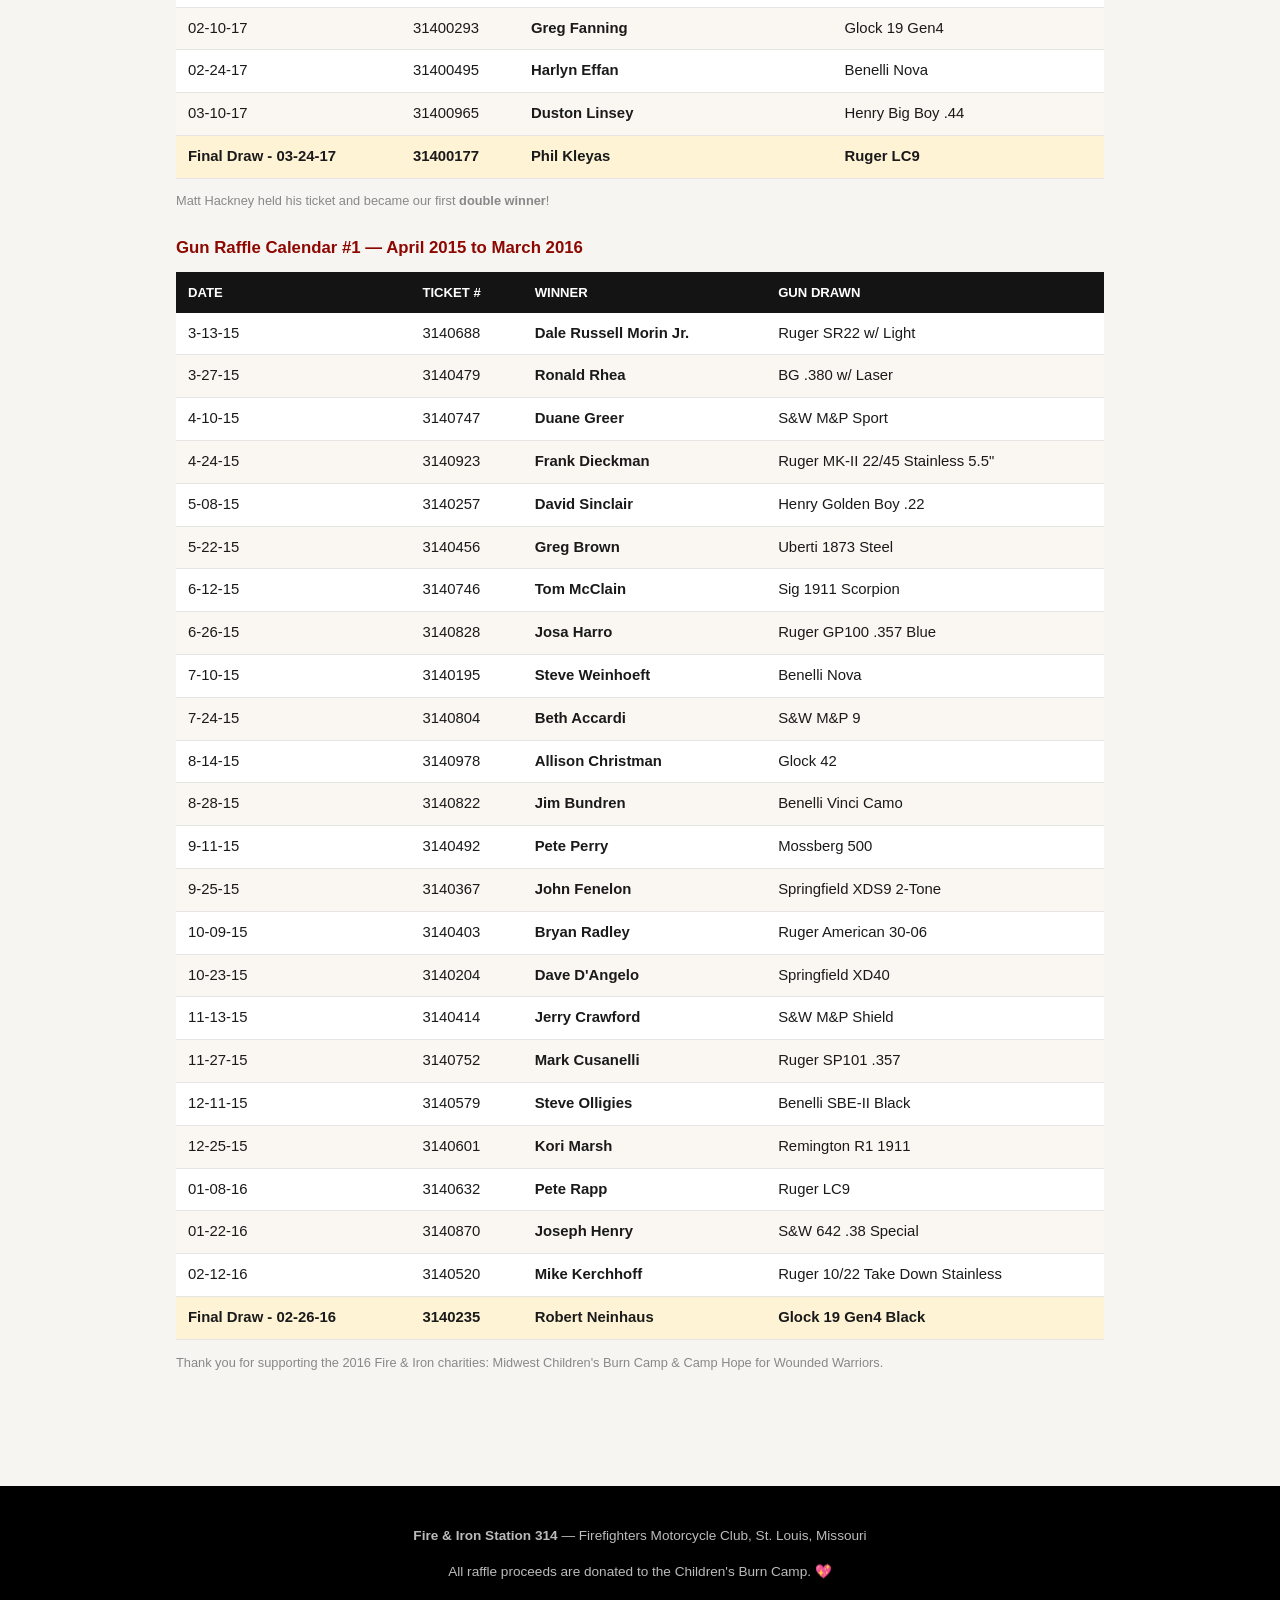
==== commit 7d0e22e9: "Post September 11, 2026 raffle winner (Timothy Weather) - Add assets/gun-sep11.jpg (Taurus Judge T.O" ====
--- a/gun-raffles.html
+++ b/gun-raffles.html
@@ -55,7 +55,7 @@
         <tr><td>Fri, July 24, 2026</td><td>Savage AXIS II Pro Camo .270 Win</td><td class="winner">Chuck Kirberg</td></tr>
         <tr><td>Fri, Aug 14, 2026</td><td>Silver Eagle Arms Tac-LC 20&quot; AR12</td><td class="winner">Jeff Higginbotham</td></tr>
         <tr><td>Fri, Aug 28, 2026</td><td>FN Reflex 9mm FDE PVD</td><td class="winner">Dennis Griffin</td></tr>
-        <tr><td>Fri, Sep 11, 2026</td><td>Taurus Judge T.O.R.O. .45/.410 Black</td><td class="winner pending">&mdash;</td></tr>
+        <tr><td>Fri, Sep 11, 2026</td><td>Taurus Judge T.O.R.O. .45/.410 Black</td><td class="winner">Timothy Weather</td></tr>
         <tr><td>Fri, Sep 25, 2026</td><td>Mossberg 500 Combo Field/Deer 24&quot; Barrel</td><td class="winner pending">&mdash;</td></tr>
         <tr><td>Fri, Oct 9, 2026</td><td>Henry Big Boy Brass .357 Mag</td><td class="winner pending">&mdash;</td></tr>
         <tr><td>Fri, Oct 23, 2026</td><td>TenPoint Camo Commander M1 Crossbow</td><td class="winner pending">&mdash;</td></tr>
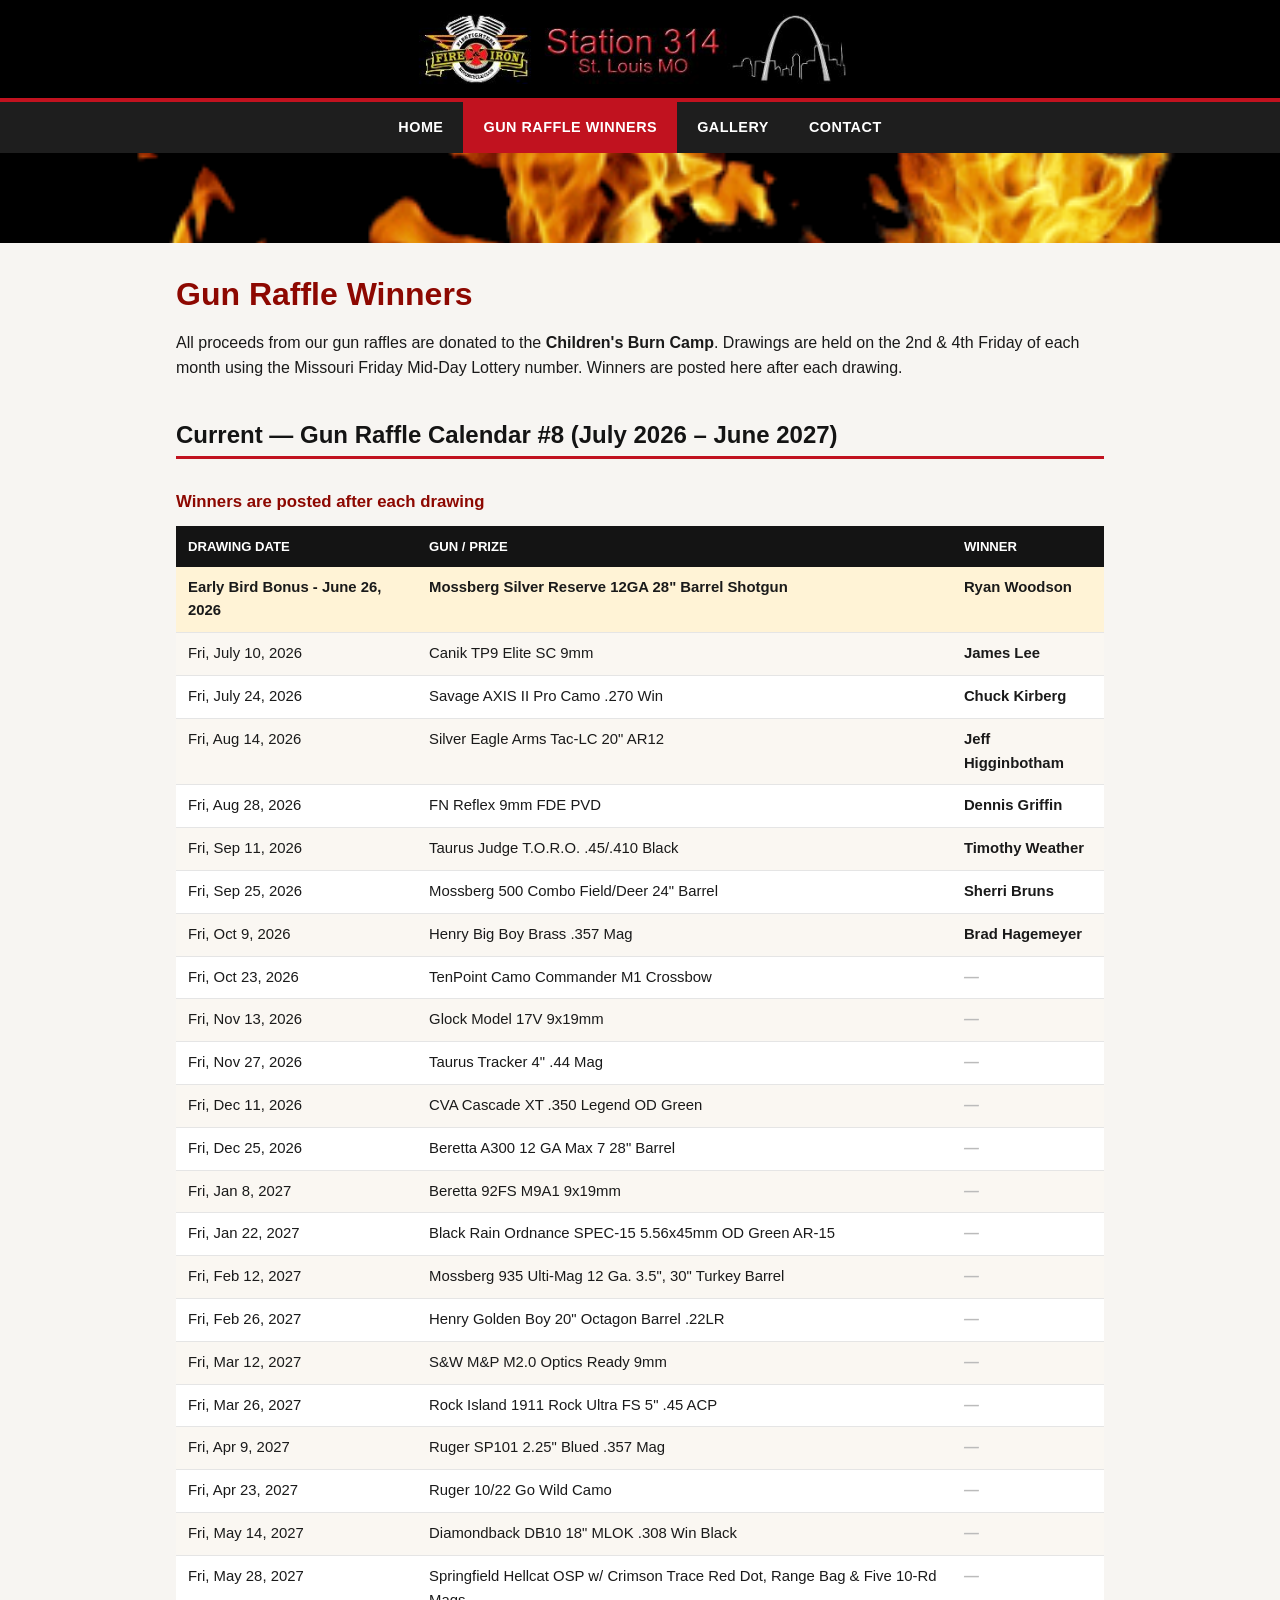
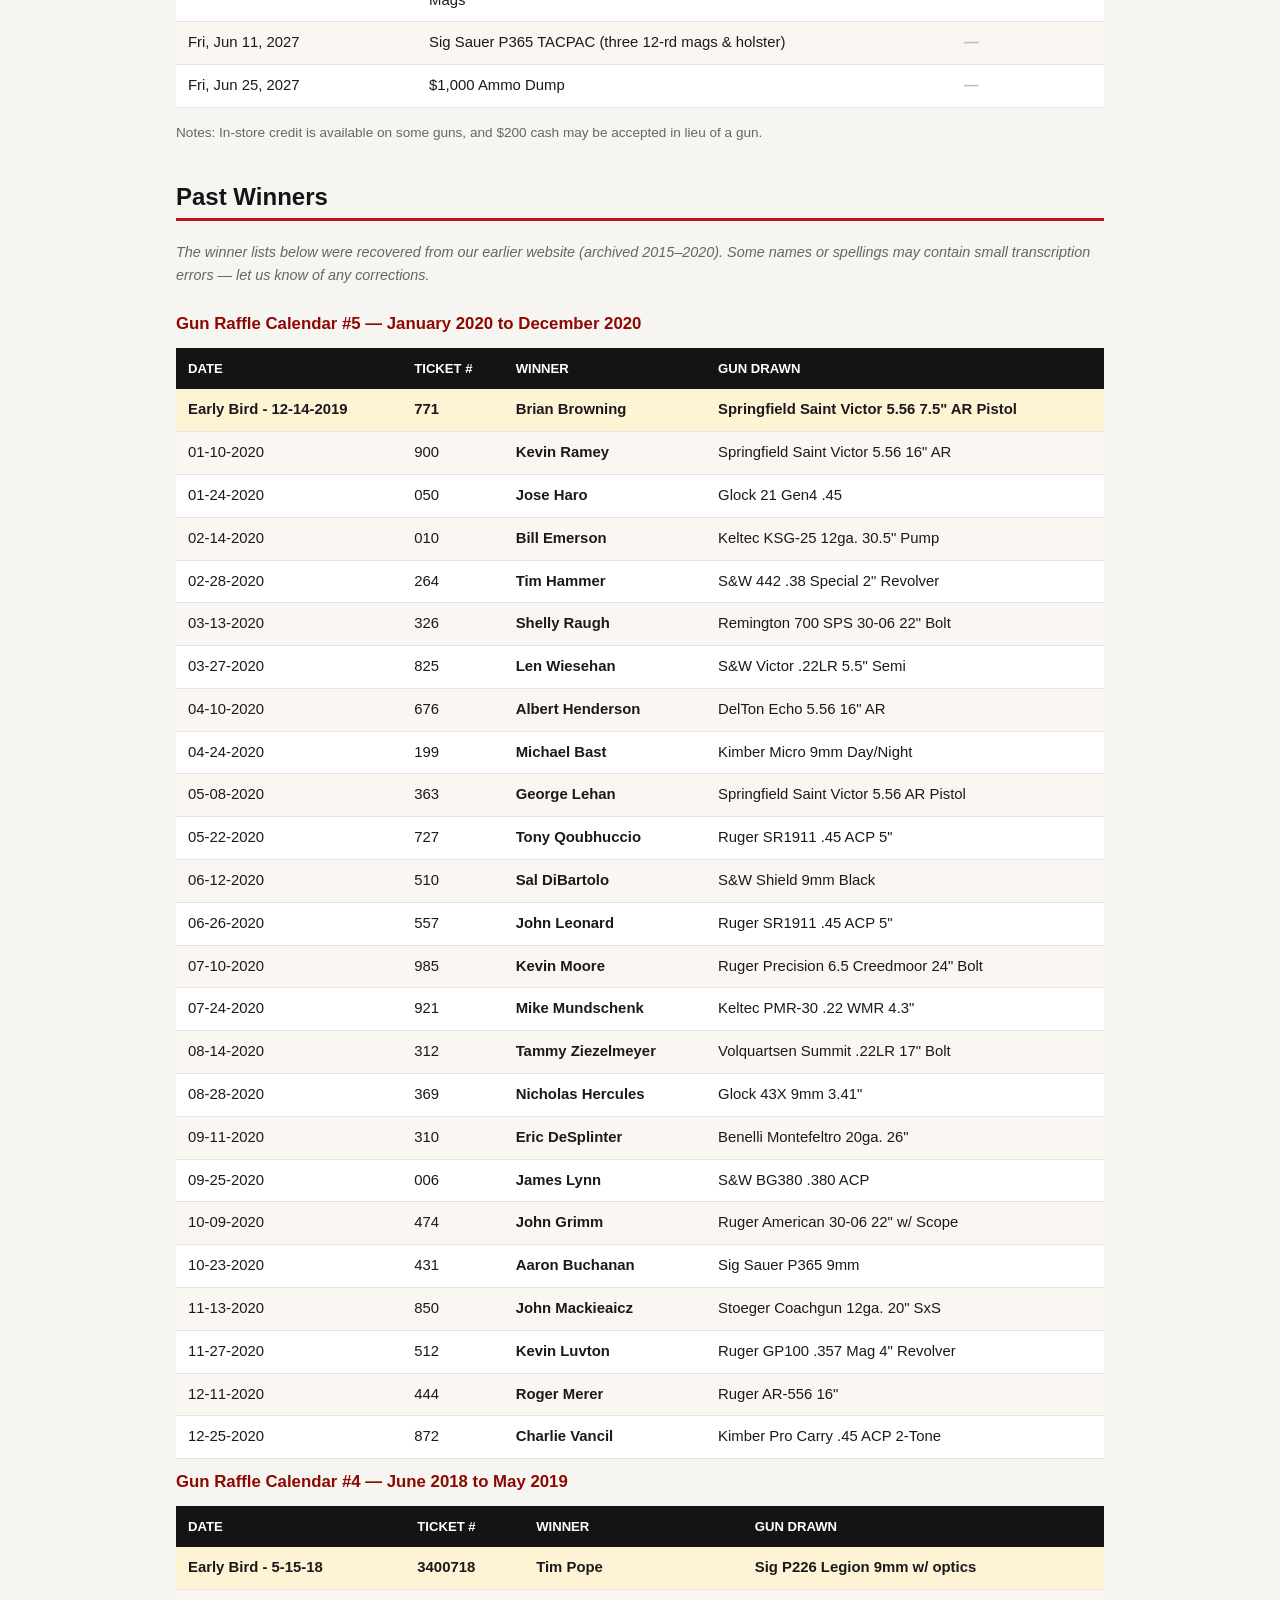
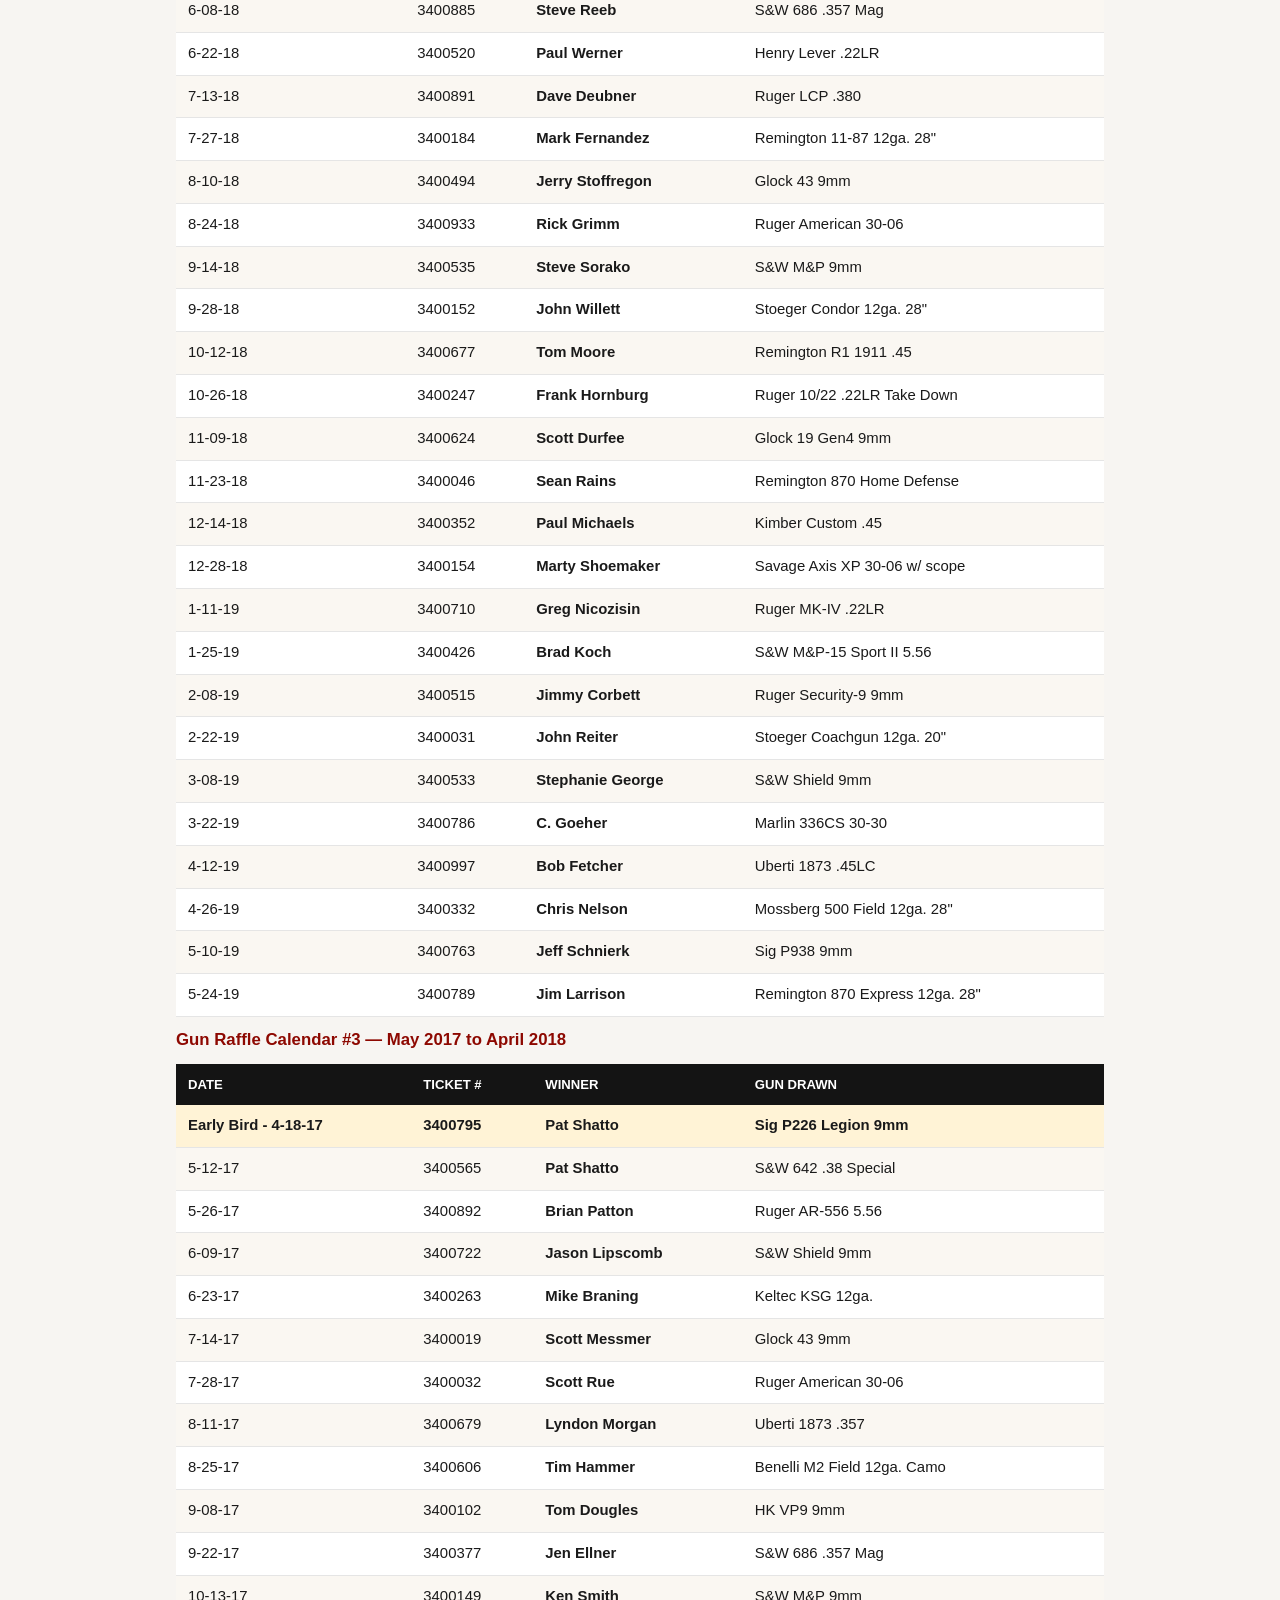
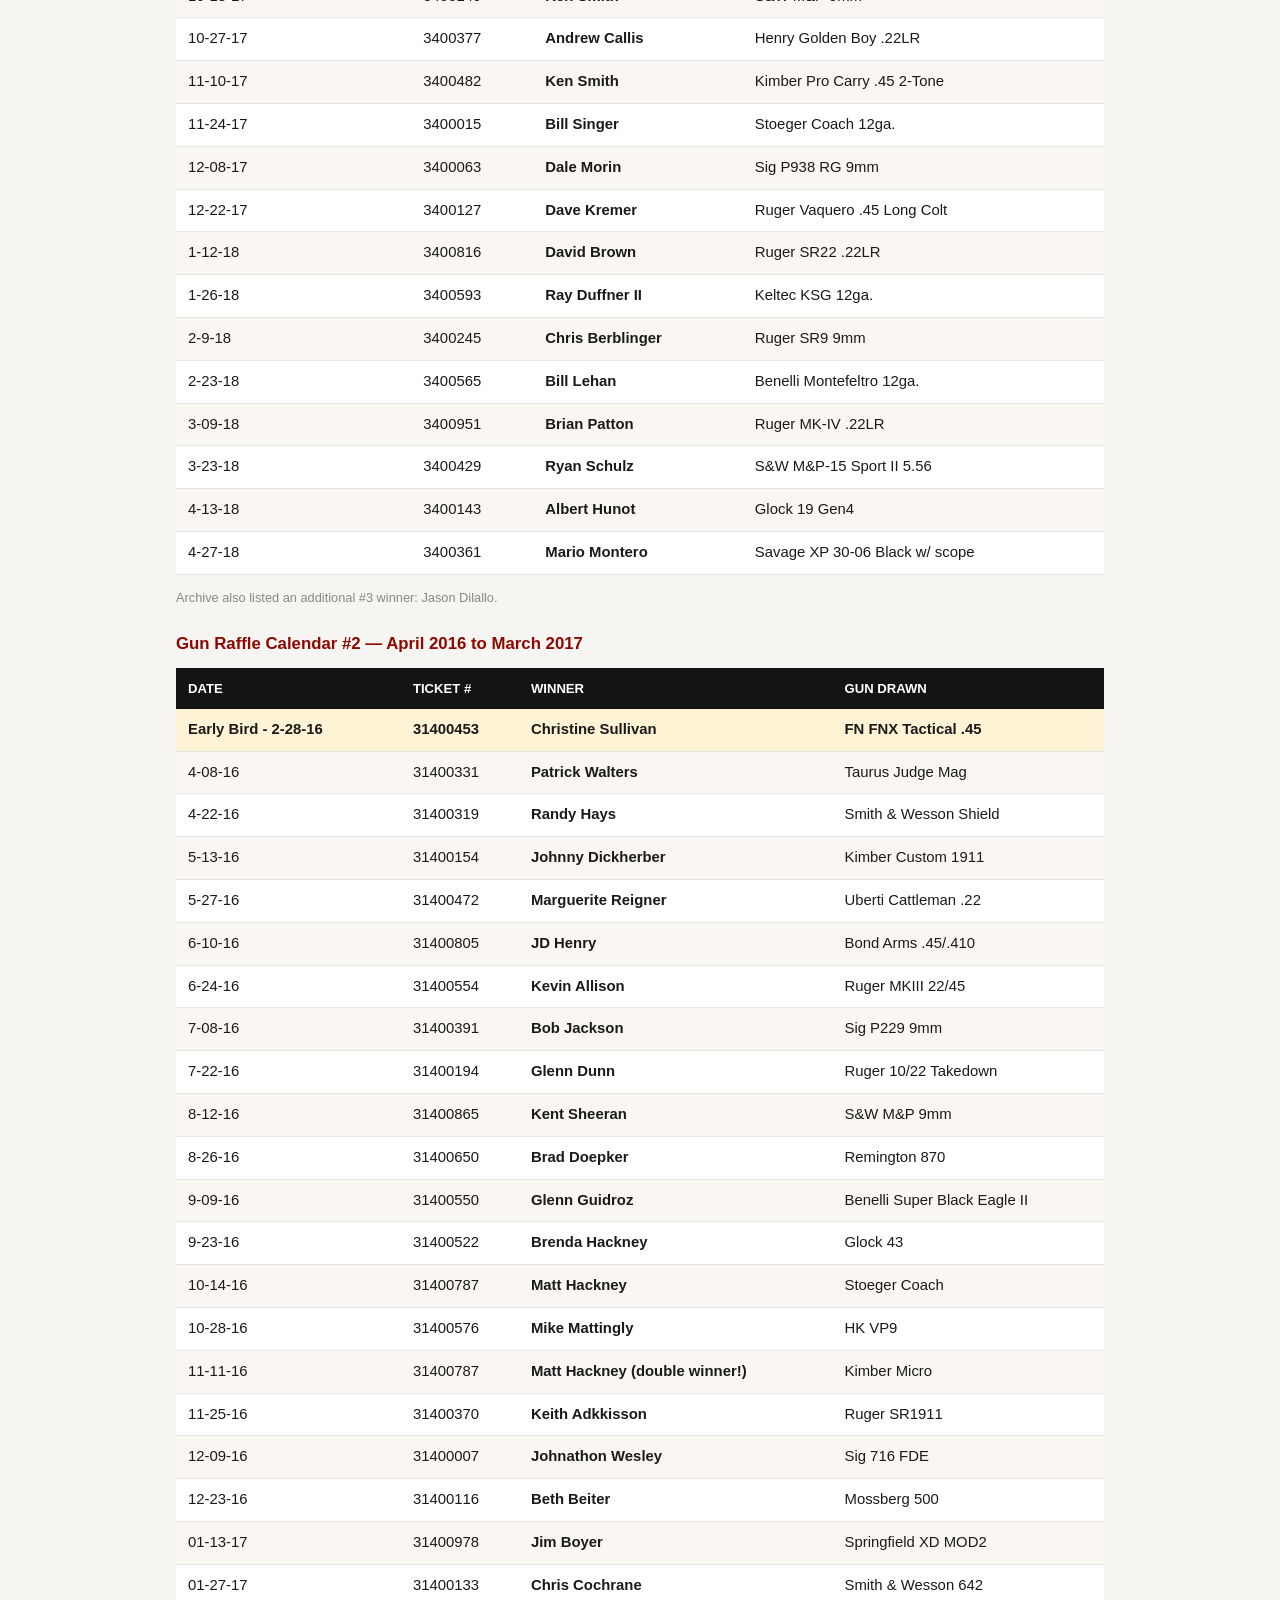
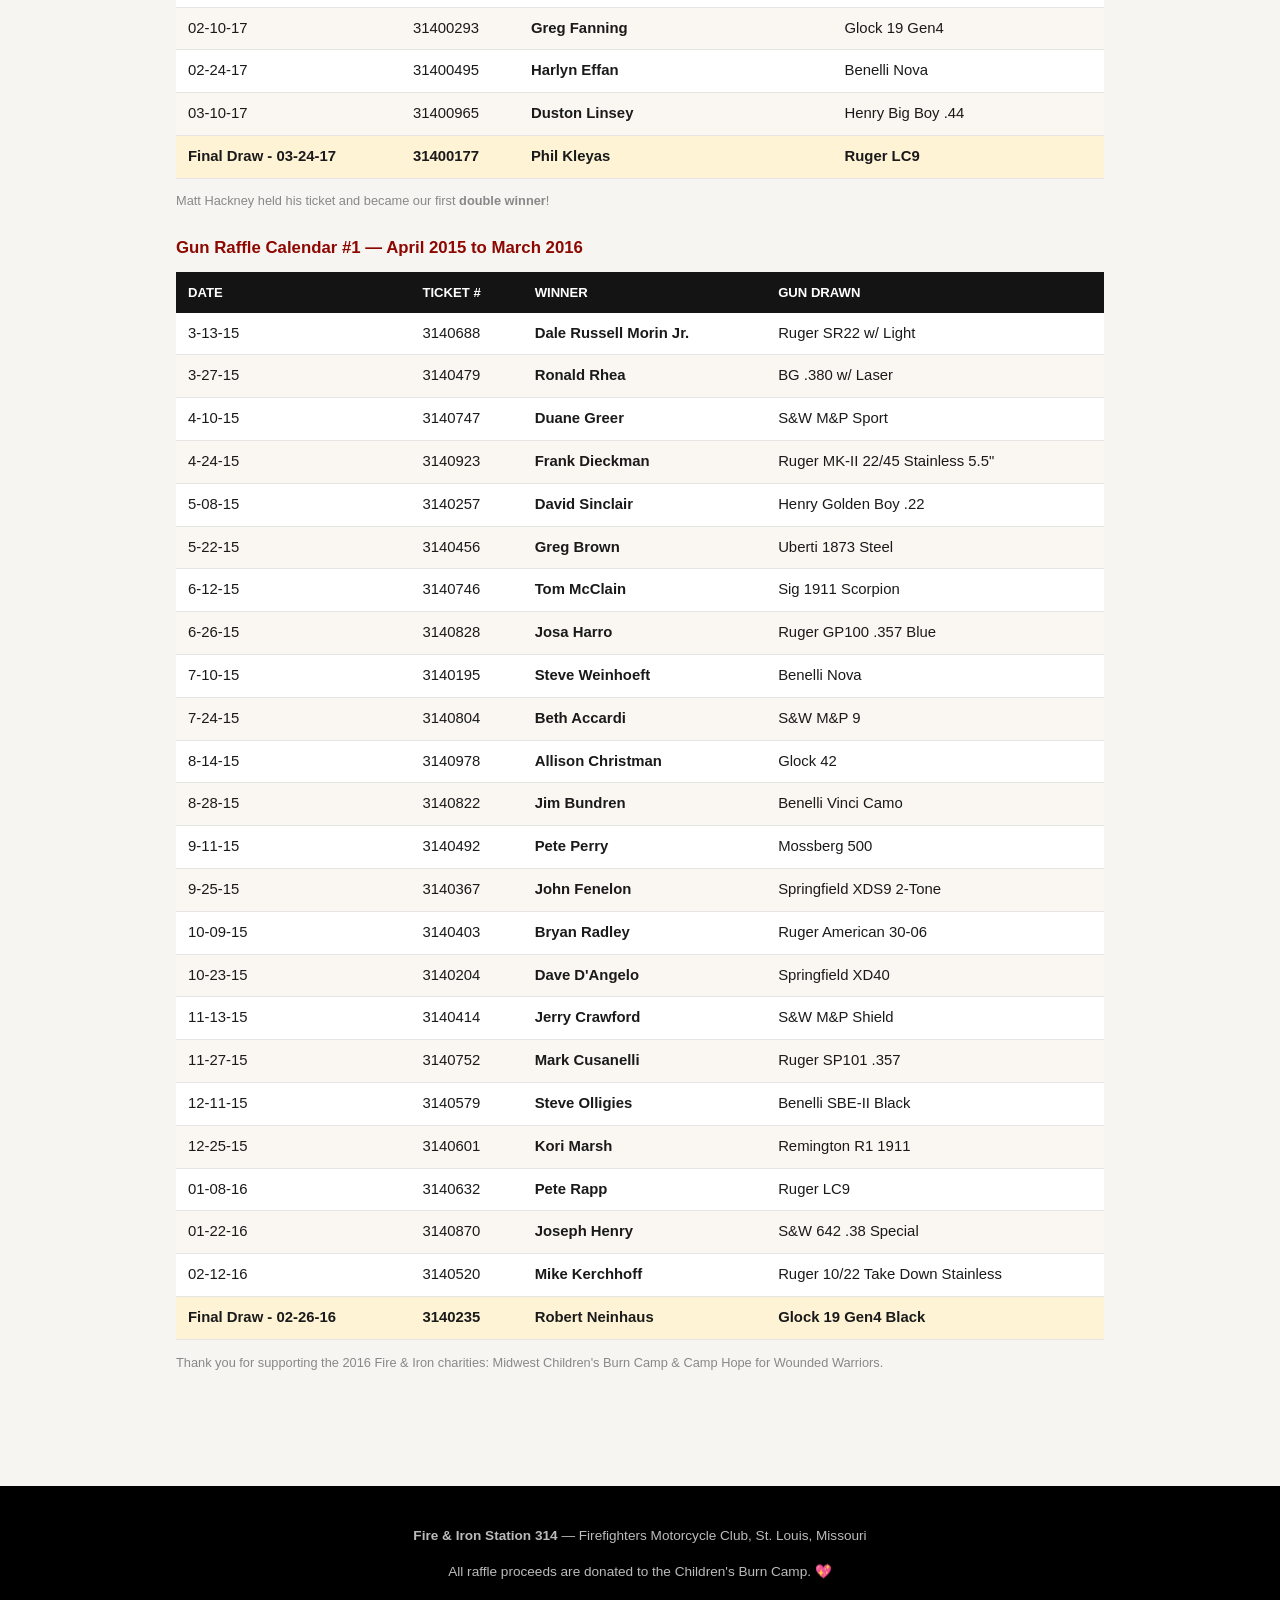
==== commit 27f92d32: "Post Sept 25 and Oct 9 raffle winners, roll homepage to October Sep 25 - Mossberg 500 Combo Field/De" ====
--- a/gun-raffles.html
+++ b/gun-raffles.html
@@ -56,8 +56,8 @@
         <tr><td>Fri, Aug 14, 2026</td><td>Silver Eagle Arms Tac-LC 20&quot; AR12</td><td class="winner">Jeff Higginbotham</td></tr>
         <tr><td>Fri, Aug 28, 2026</td><td>FN Reflex 9mm FDE PVD</td><td class="winner">Dennis Griffin</td></tr>
         <tr><td>Fri, Sep 11, 2026</td><td>Taurus Judge T.O.R.O. .45/.410 Black</td><td class="winner">Timothy Weather</td></tr>
-        <tr><td>Fri, Sep 25, 2026</td><td>Mossberg 500 Combo Field/Deer 24&quot; Barrel</td><td class="winner pending">&mdash;</td></tr>
-        <tr><td>Fri, Oct 9, 2026</td><td>Henry Big Boy Brass .357 Mag</td><td class="winner pending">&mdash;</td></tr>
+        <tr><td>Fri, Sep 25, 2026</td><td>Mossberg 500 Combo Field/Deer 24&quot; Barrel</td><td class="winner">Sherri Bruns</td></tr>
+        <tr><td>Fri, Oct 9, 2026</td><td>Henry Big Boy Brass .357 Mag</td><td class="winner">Brad Hagemeyer</td></tr>
         <tr><td>Fri, Oct 23, 2026</td><td>TenPoint Camo Commander M1 Crossbow</td><td class="winner pending">&mdash;</td></tr>
         <tr><td>Fri, Nov 13, 2026</td><td>Glock Model 17V 9x19mm</td><td class="winner pending">&mdash;</td></tr>
         <tr><td>Fri, Nov 27, 2026</td><td>Taurus Tracker 4&quot; .44 Mag</td><td class="winner pending">&mdash;</td></tr>
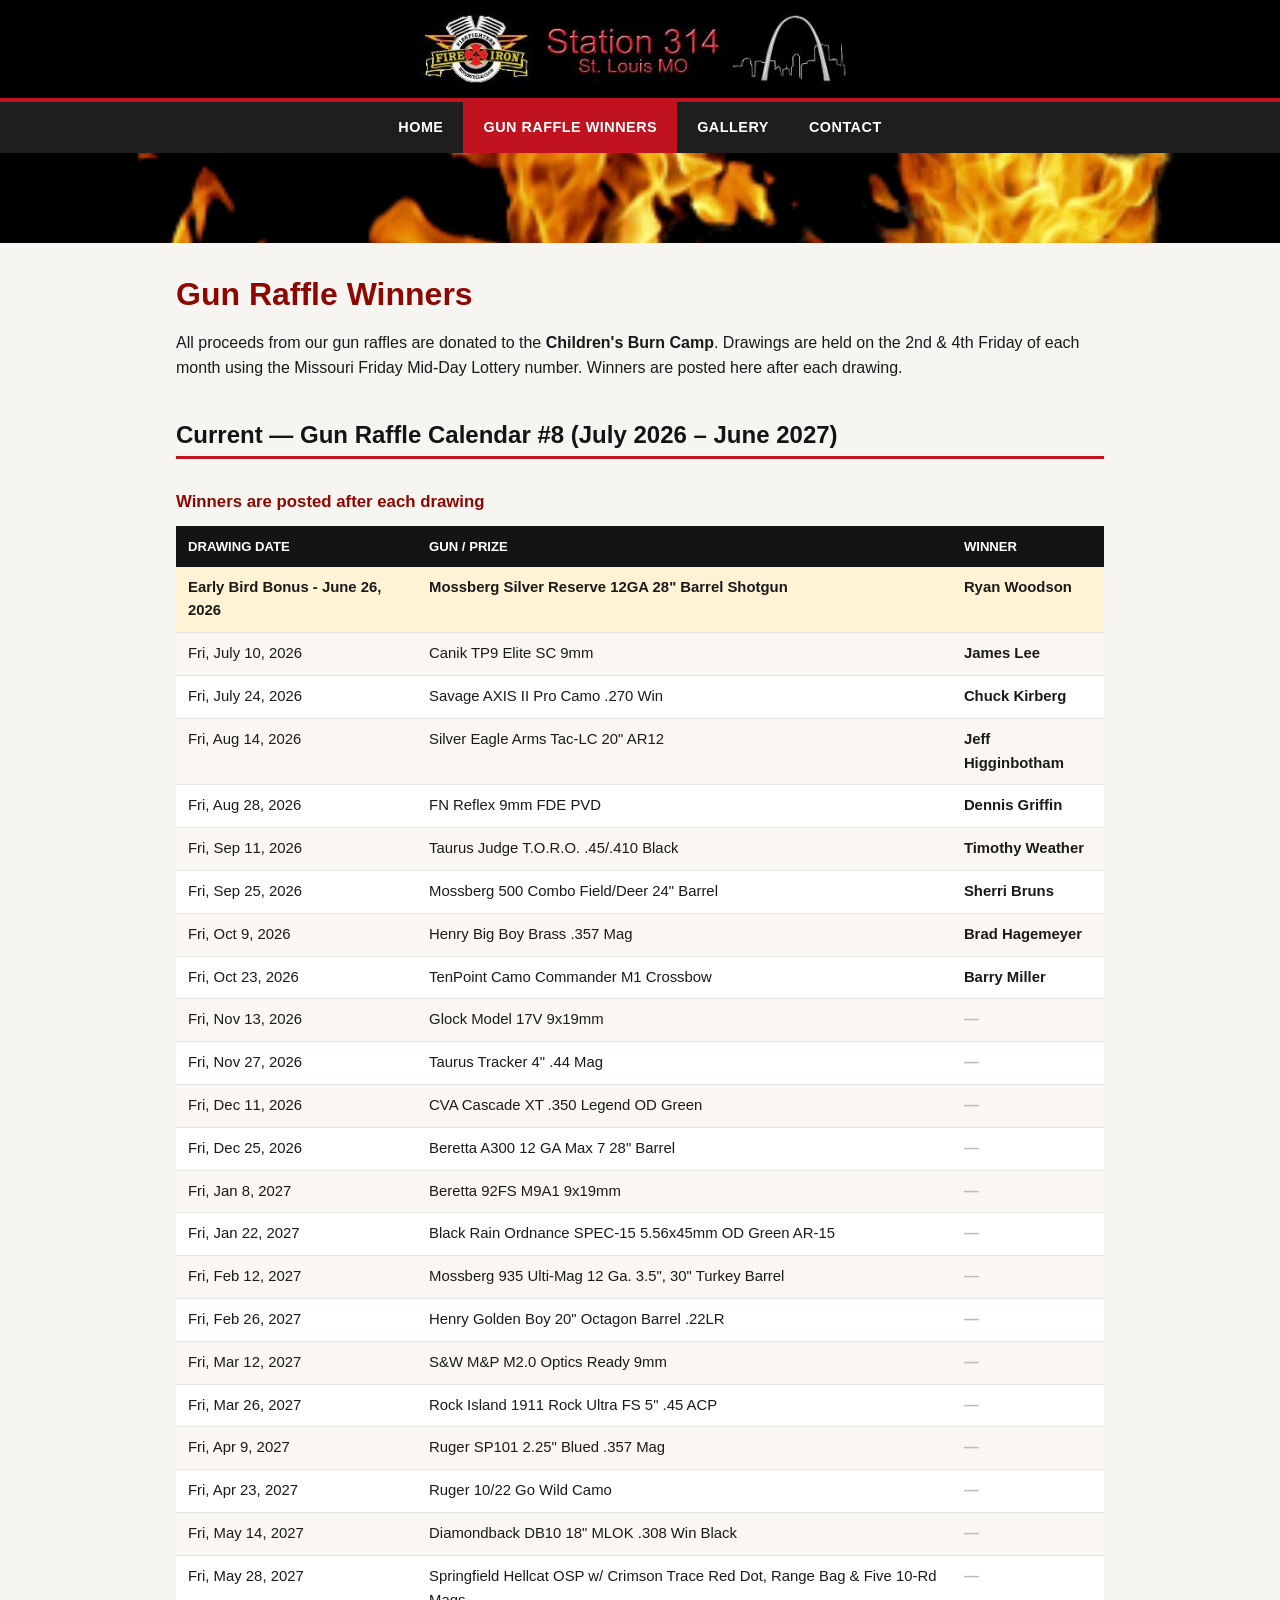
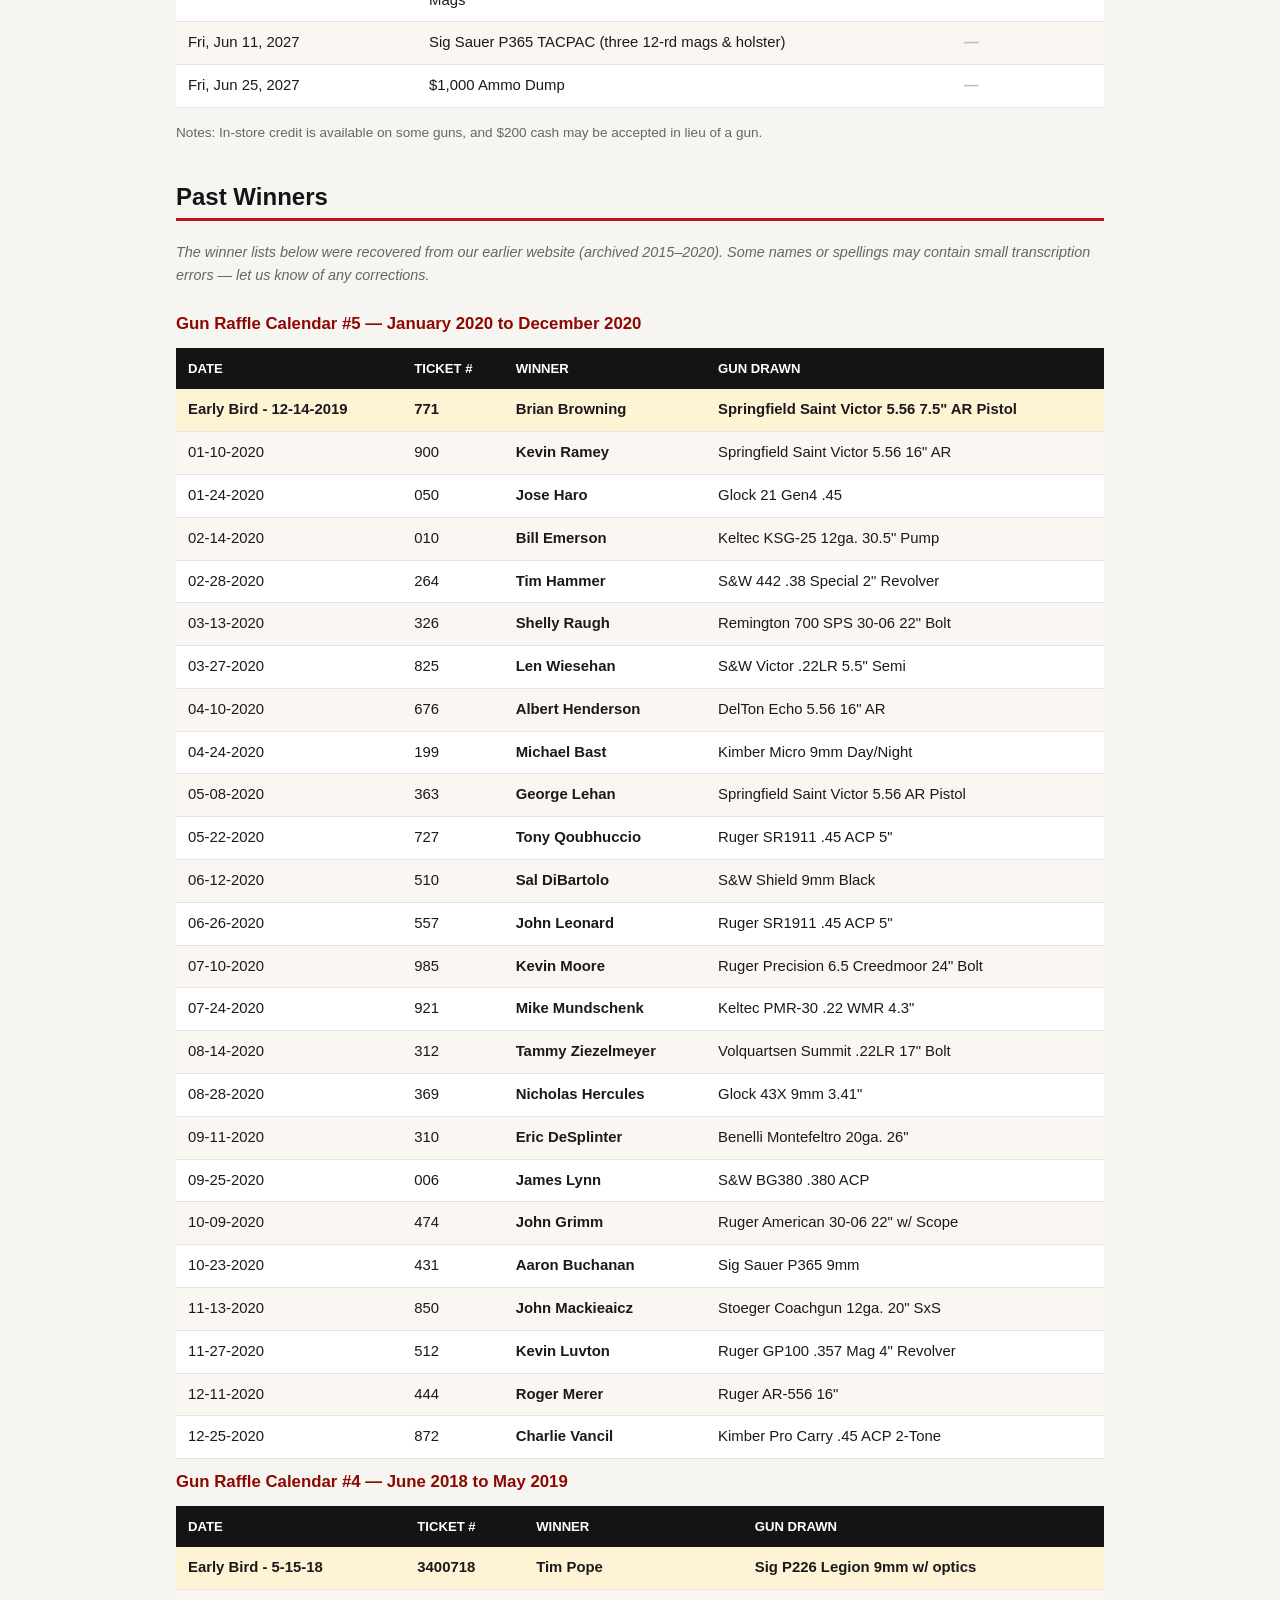
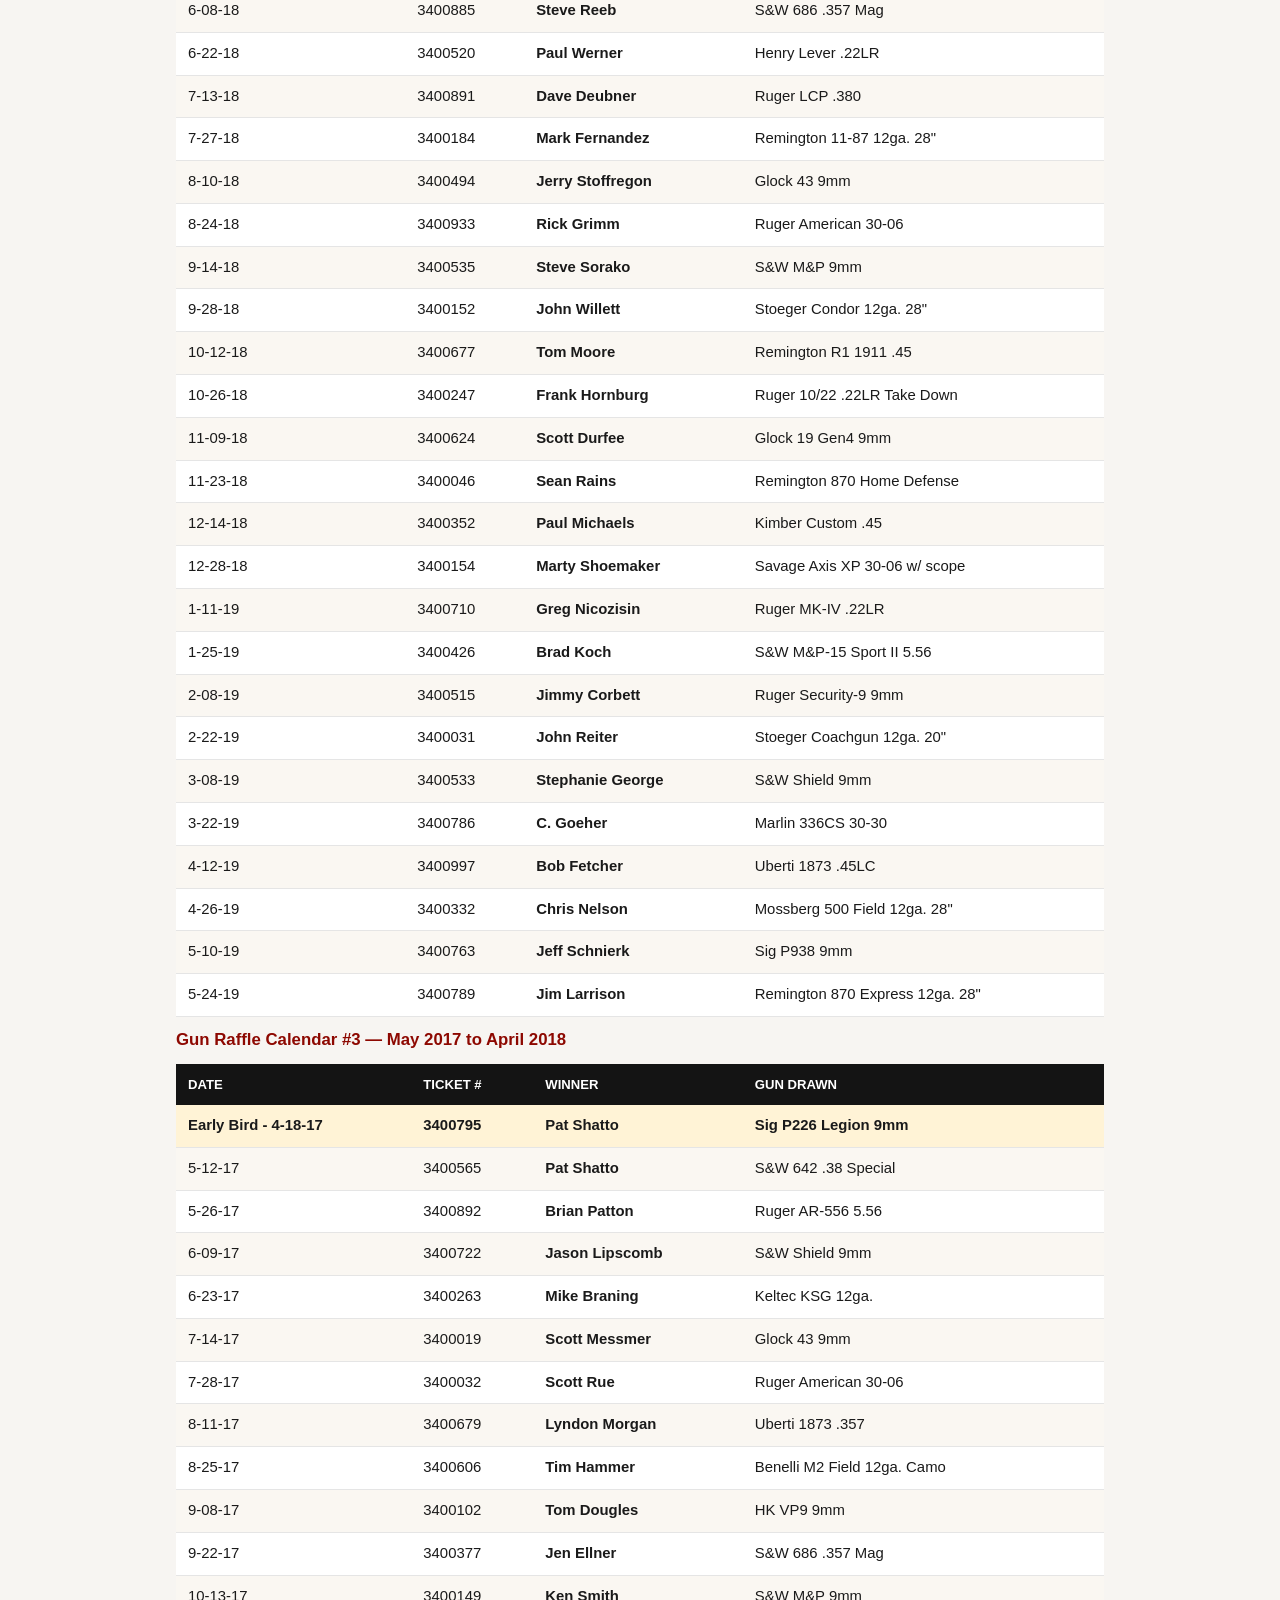
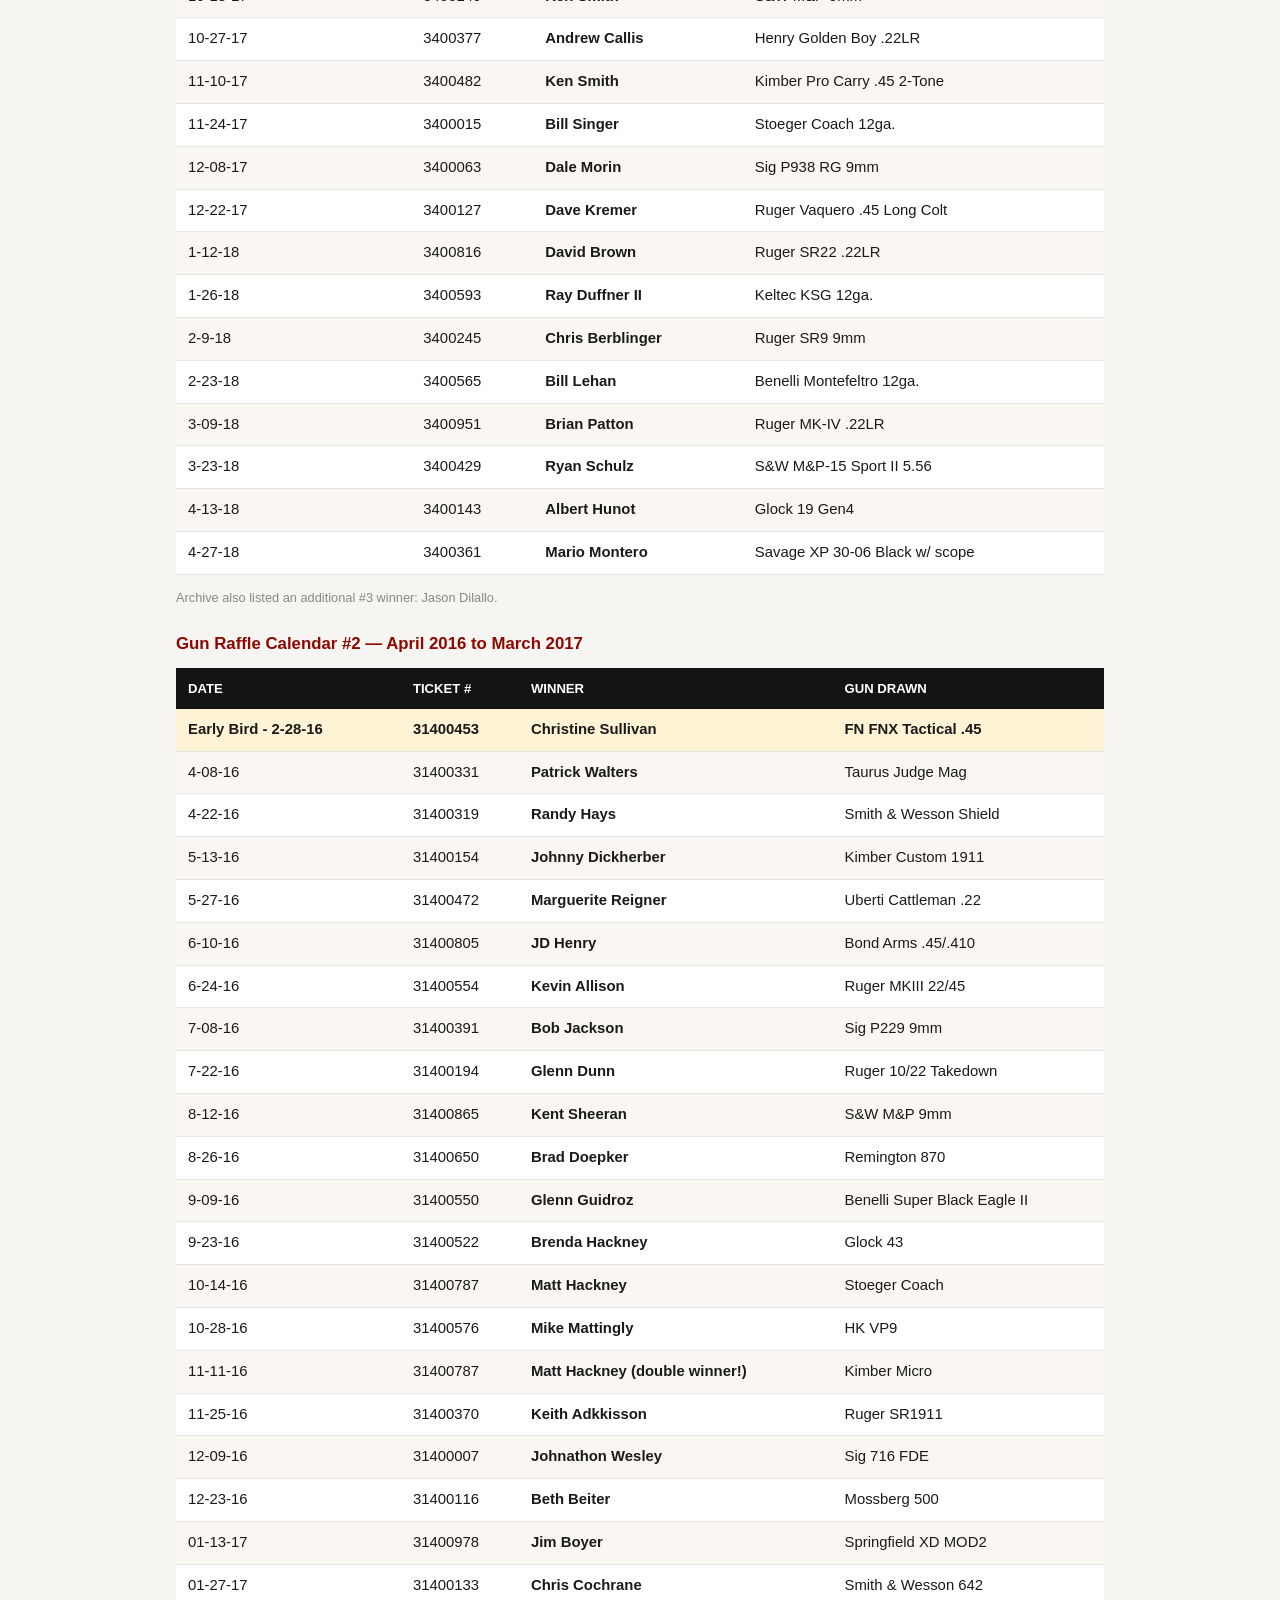
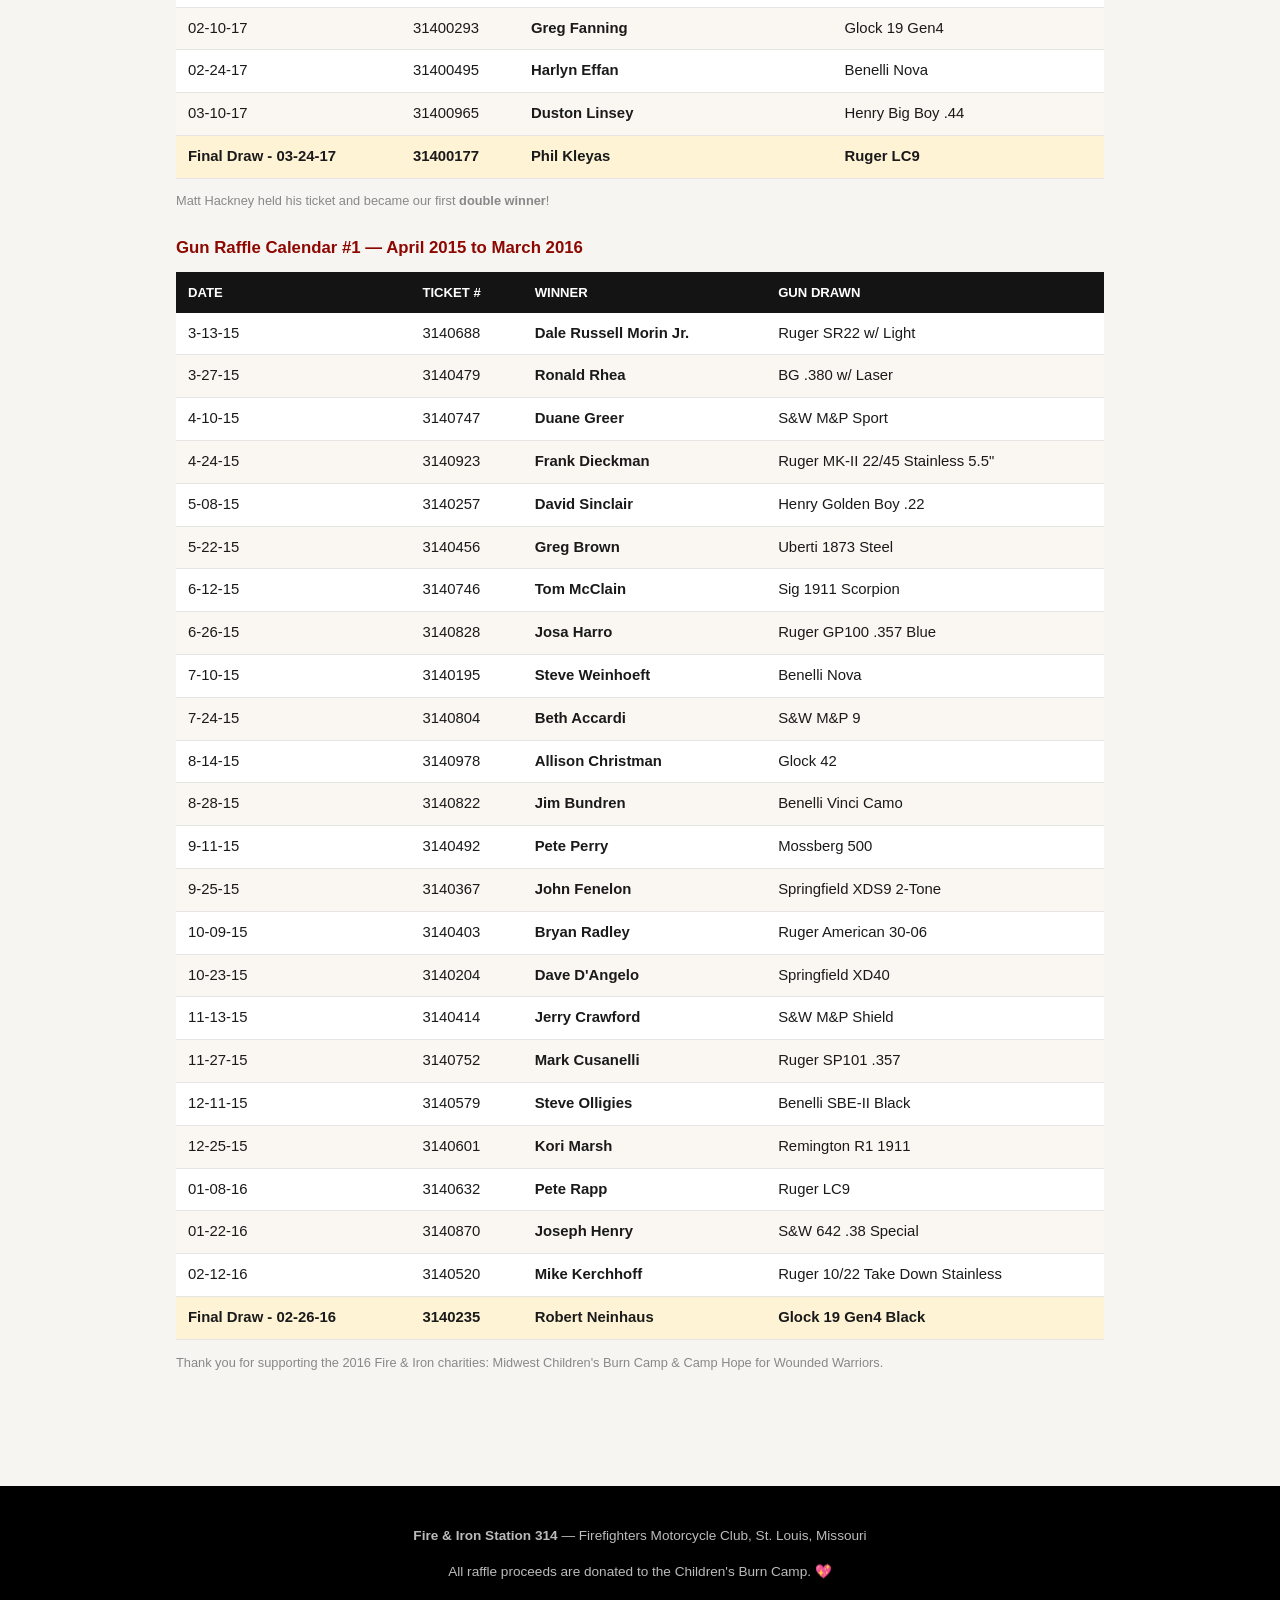
==== commit 9ae35971: "Post October 23, 2026 raffle winner (Barry Miller) Co-Authored-By: Claude Opus 5.5 <noreply@anthropi" ====
--- a/gun-raffles.html
+++ b/gun-raffles.html
@@ -58,7 +58,7 @@
         <tr><td>Fri, Sep 11, 2026</td><td>Taurus Judge T.O.R.O. .45/.410 Black</td><td class="winner">Timothy Weather</td></tr>
         <tr><td>Fri, Sep 25, 2026</td><td>Mossberg 500 Combo Field/Deer 24&quot; Barrel</td><td class="winner">Sherri Bruns</td></tr>
         <tr><td>Fri, Oct 9, 2026</td><td>Henry Big Boy Brass .357 Mag</td><td class="winner">Brad Hagemeyer</td></tr>
-        <tr><td>Fri, Oct 23, 2026</td><td>TenPoint Camo Commander M1 Crossbow</td><td class="winner pending">&mdash;</td></tr>
+        <tr><td>Fri, Oct 23, 2026</td><td>TenPoint Camo Commander M1 Crossbow</td><td class="winner">Barry Miller</td></tr>
         <tr><td>Fri, Nov 13, 2026</td><td>Glock Model 17V 9x19mm</td><td class="winner pending">&mdash;</td></tr>
         <tr><td>Fri, Nov 27, 2026</td><td>Taurus Tracker 4&quot; .44 Mag</td><td class="winner pending">&mdash;</td></tr>
         <tr><td>Fri, Dec 11, 2026</td><td>CVA Cascade XT .350 Legend OD Green</td><td class="winner pending">&mdash;</td></tr>
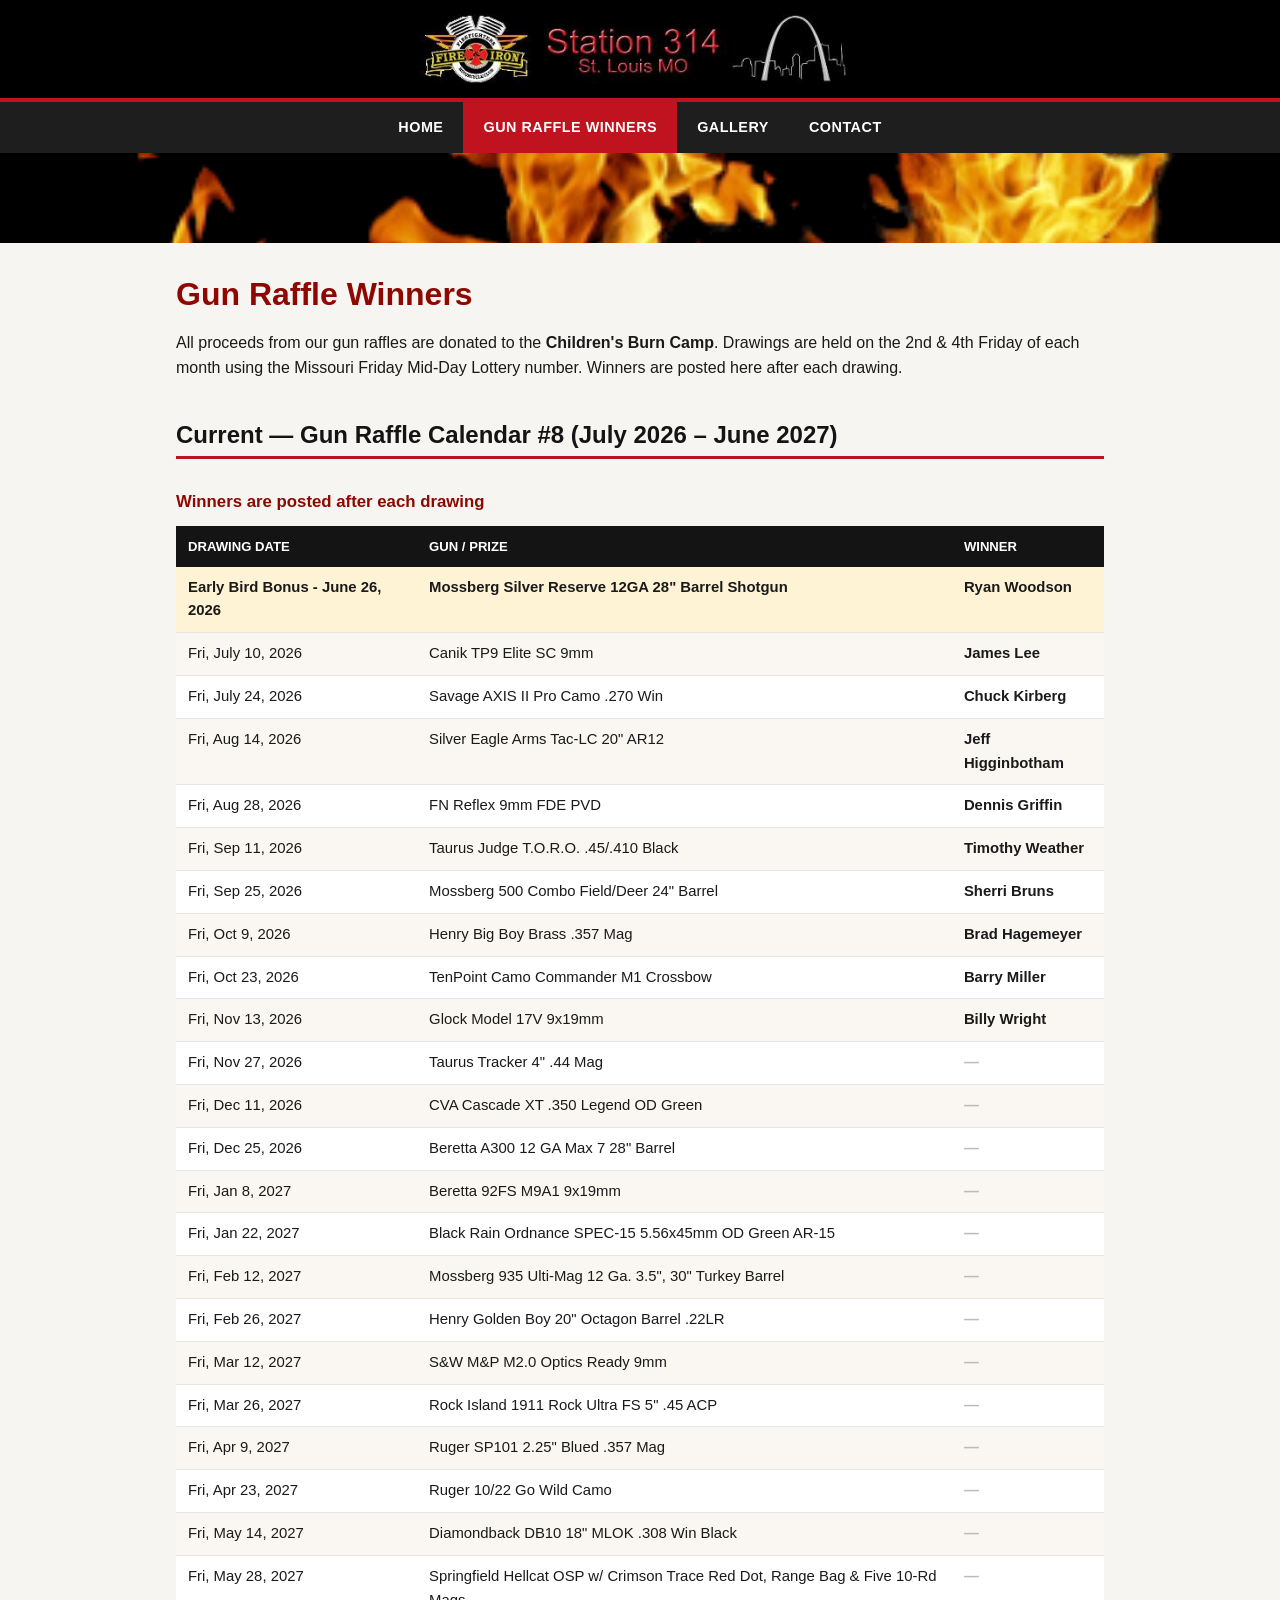
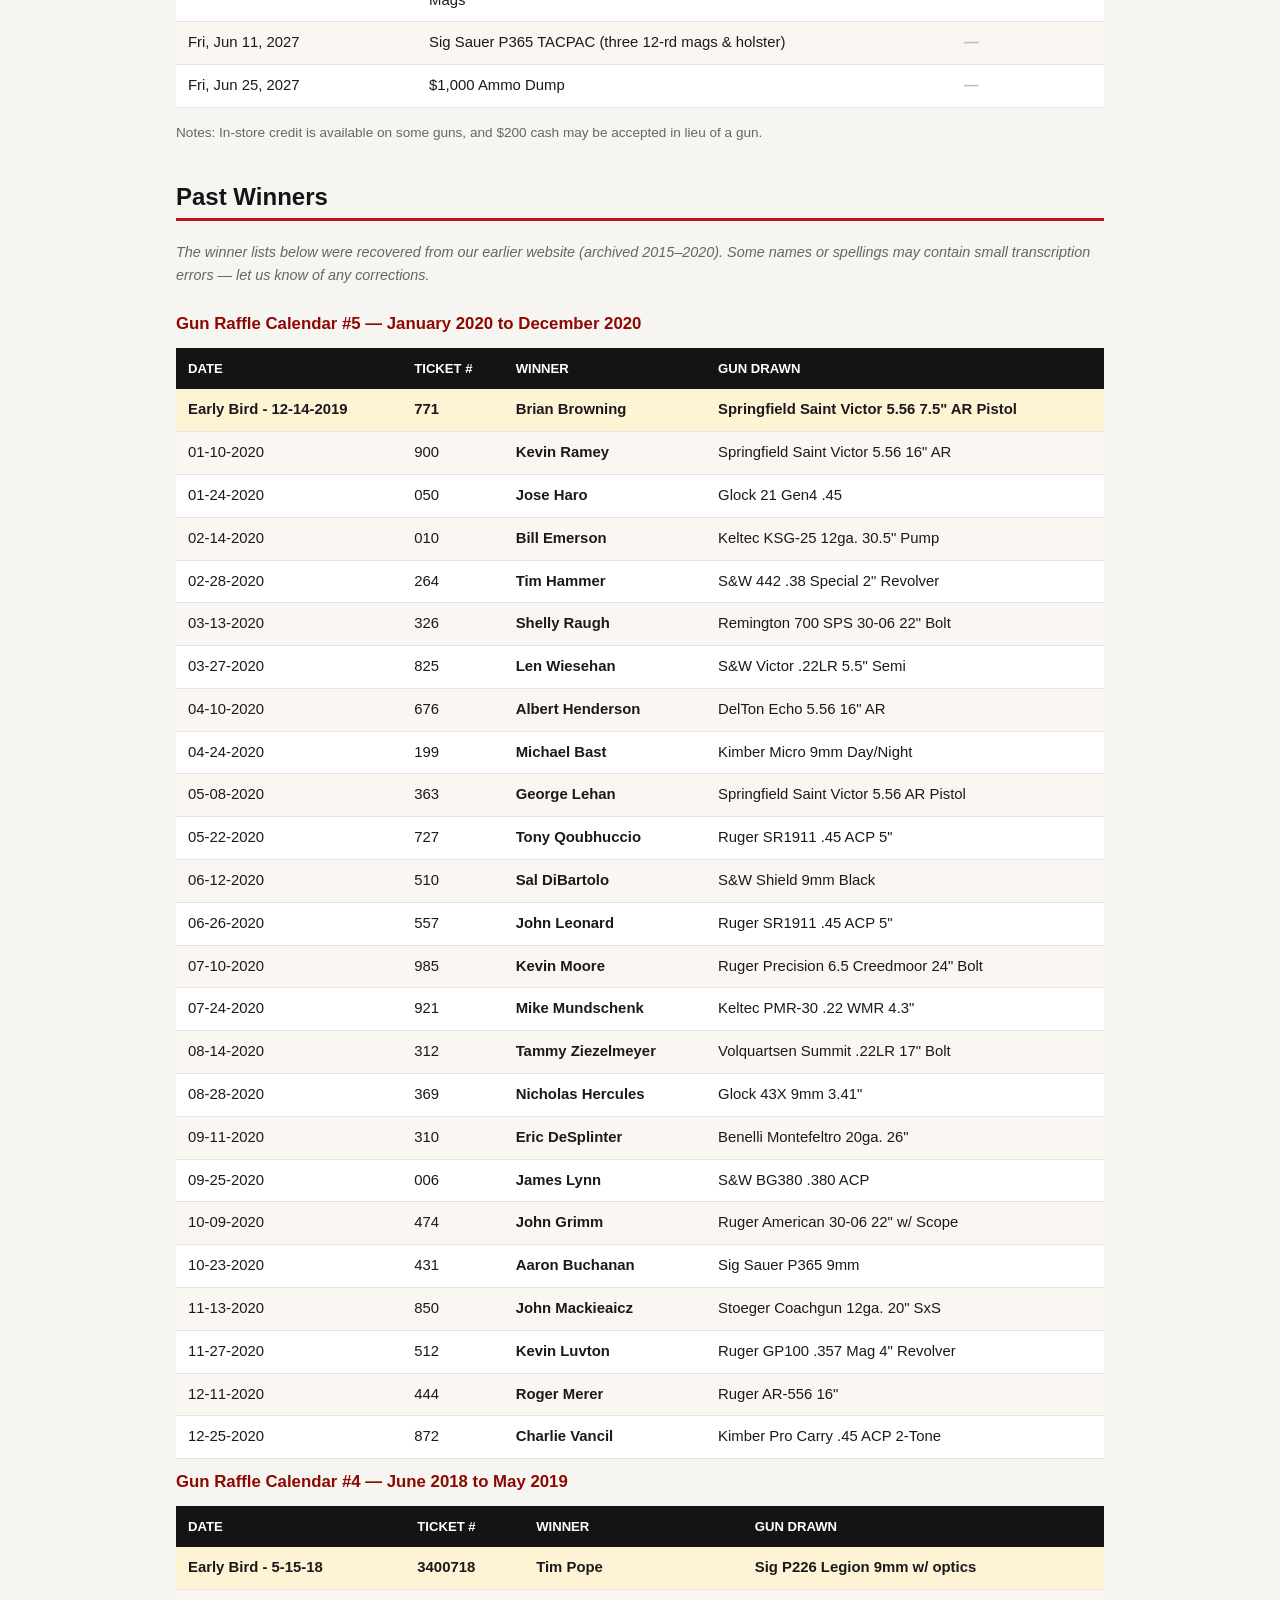
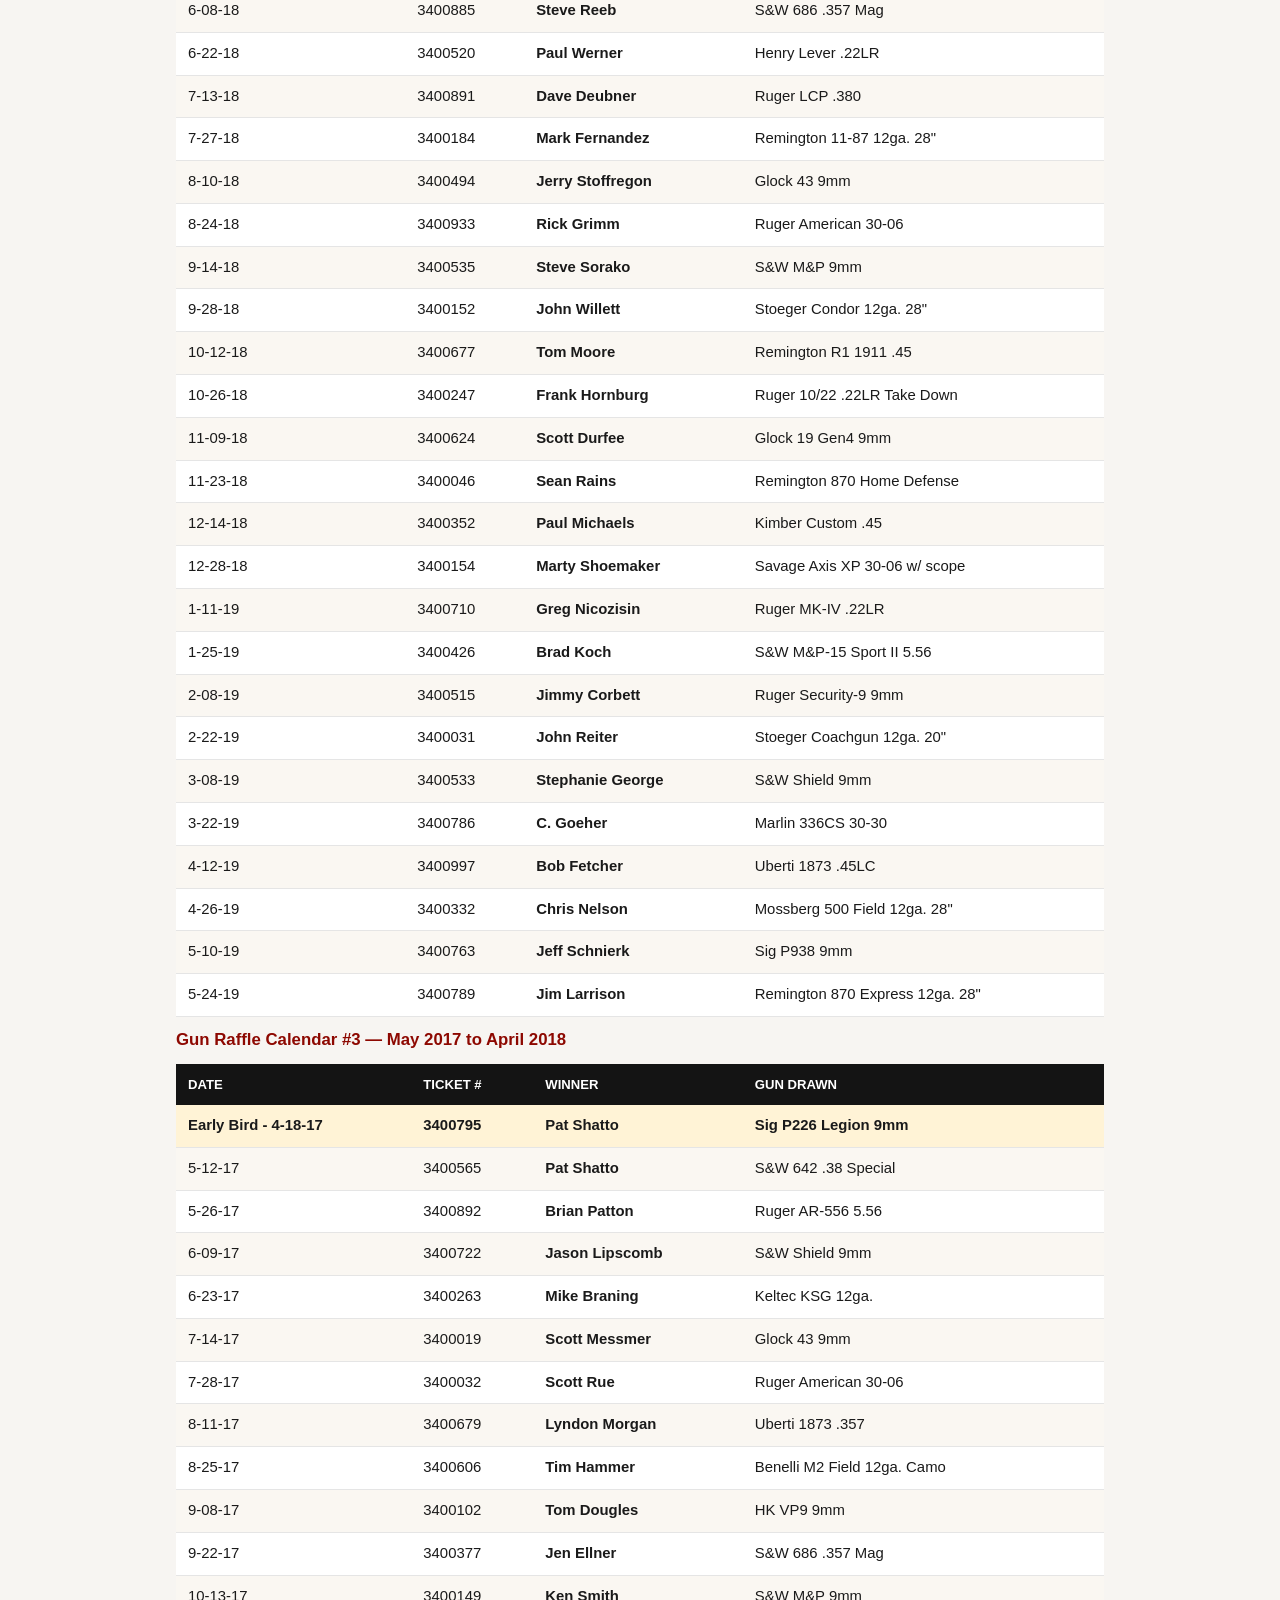
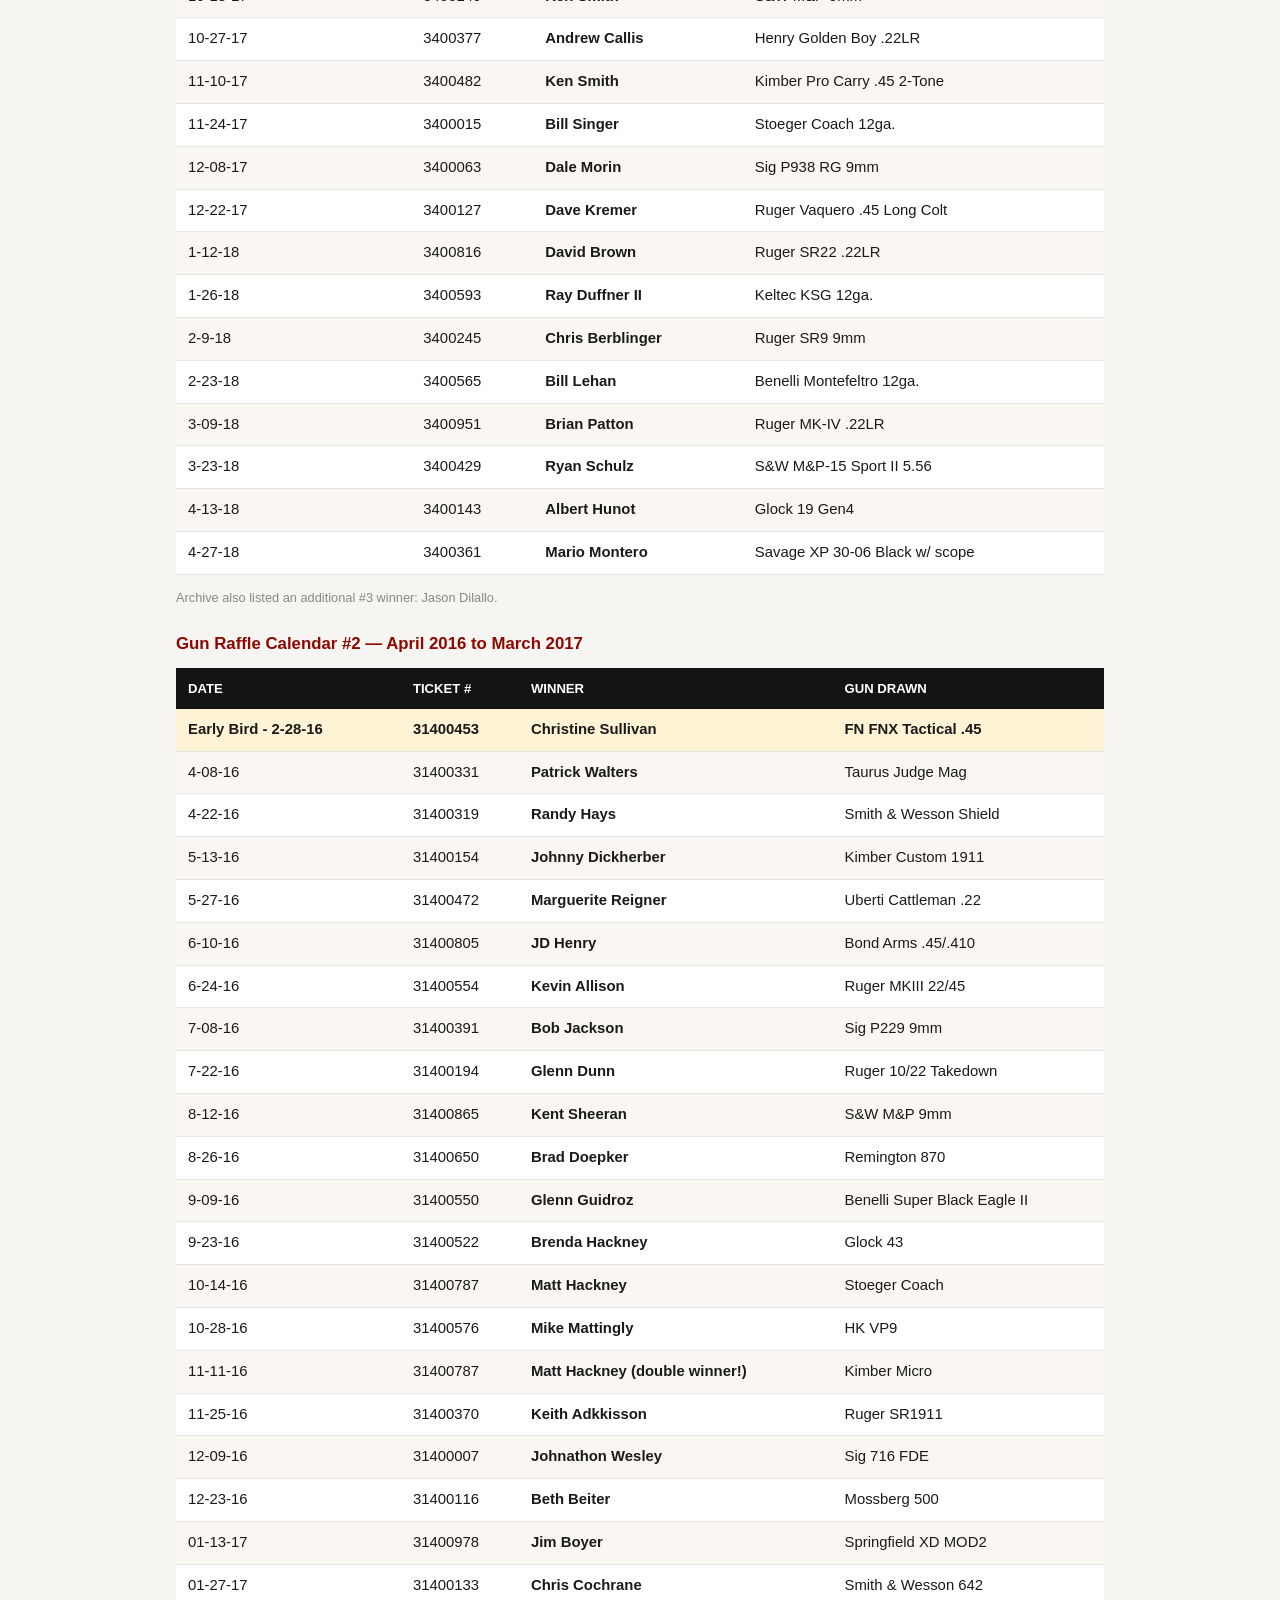
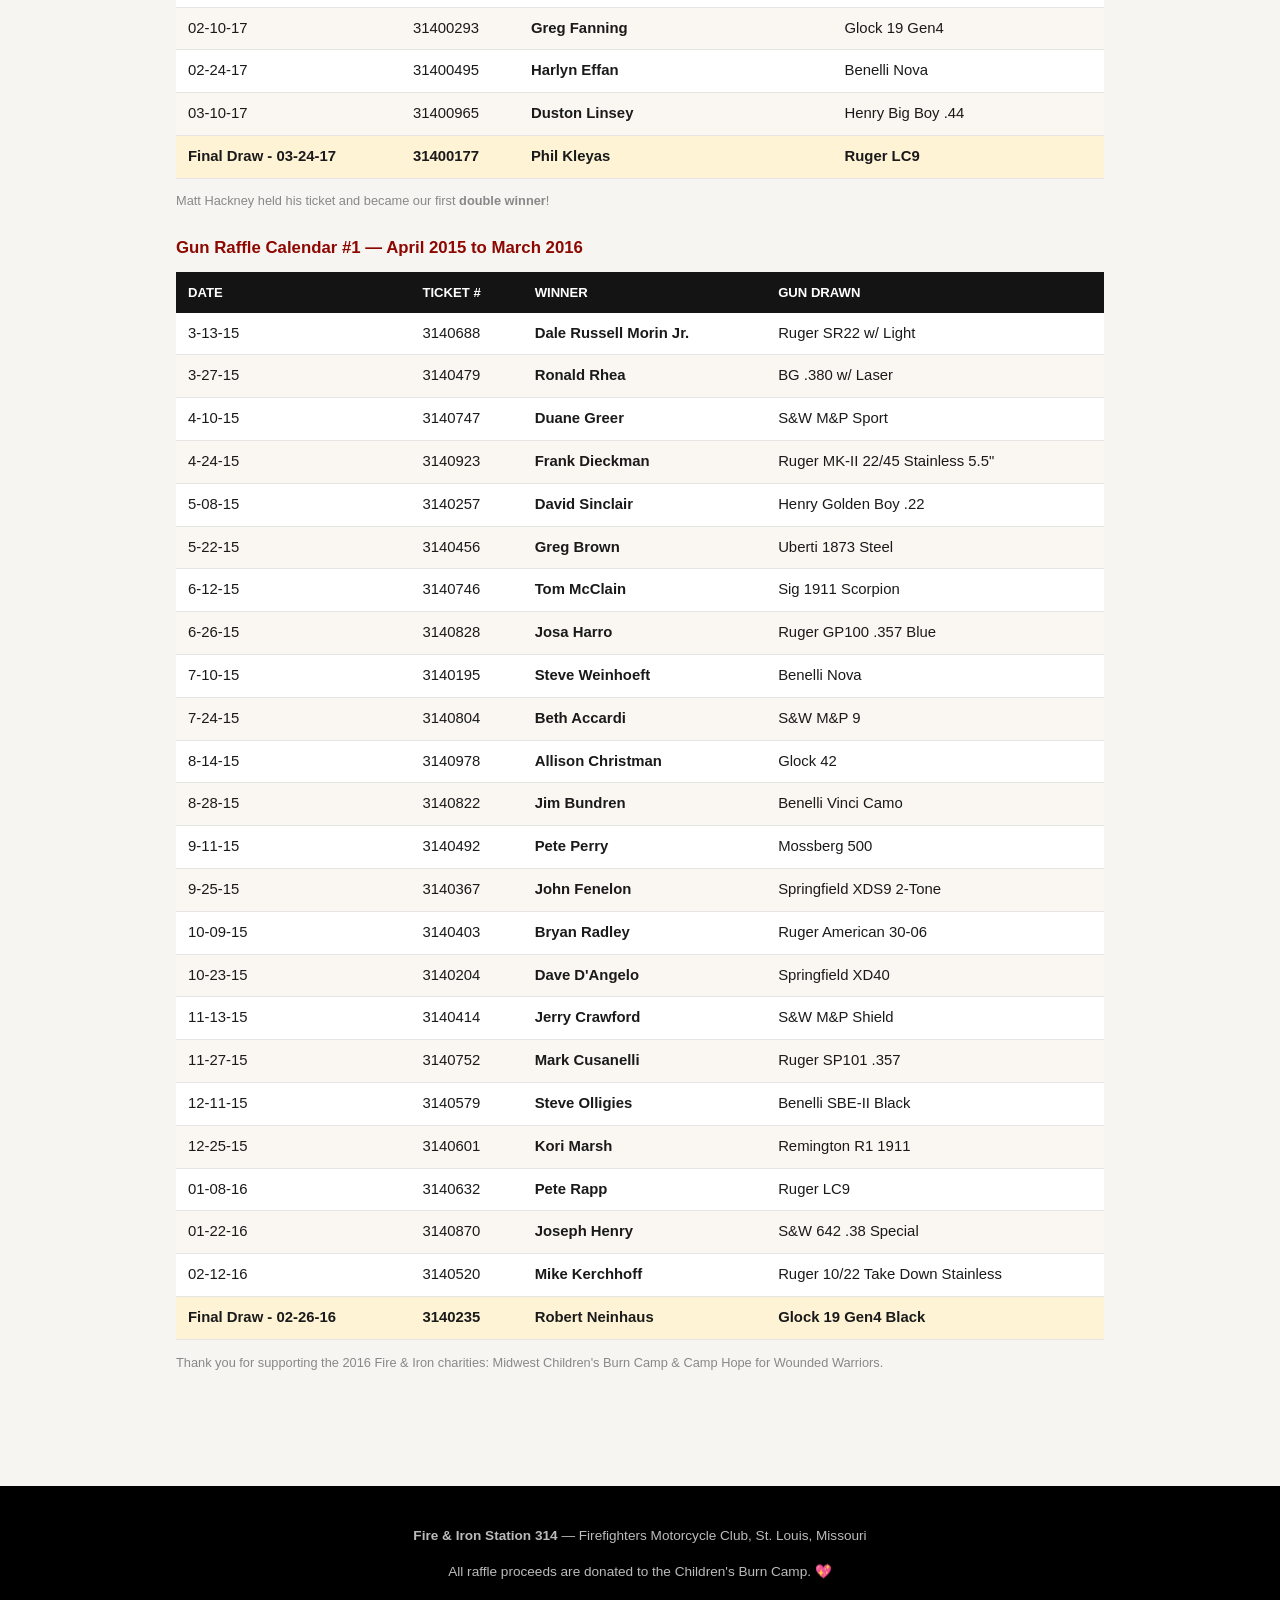
==== commit d1455aa8: "Post November 13, 2026 raffle winner (Billy Wright) Co-Authored-By: Claude Opus 5.5 <noreply@anthrop" ====
--- a/gun-raffles.html
+++ b/gun-raffles.html
@@ -59,7 +59,7 @@
         <tr><td>Fri, Sep 25, 2026</td><td>Mossberg 500 Combo Field/Deer 24&quot; Barrel</td><td class="winner">Sherri Bruns</td></tr>
         <tr><td>Fri, Oct 9, 2026</td><td>Henry Big Boy Brass .357 Mag</td><td class="winner">Brad Hagemeyer</td></tr>
         <tr><td>Fri, Oct 23, 2026</td><td>TenPoint Camo Commander M1 Crossbow</td><td class="winner">Barry Miller</td></tr>
-        <tr><td>Fri, Nov 13, 2026</td><td>Glock Model 17V 9x19mm</td><td class="winner pending">&mdash;</td></tr>
+        <tr><td>Fri, Nov 13, 2026</td><td>Glock Model 17V 9x19mm</td><td class="winner">Billy Wright</td></tr>
         <tr><td>Fri, Nov 27, 2026</td><td>Taurus Tracker 4&quot; .44 Mag</td><td class="winner pending">&mdash;</td></tr>
         <tr><td>Fri, Dec 11, 2026</td><td>CVA Cascade XT .350 Legend OD Green</td><td class="winner pending">&mdash;</td></tr>
         <tr><td>Fri, Dec 25, 2026</td><td>Beretta A300 12 GA Max 7 28&quot; Barrel</td><td class="winner pending">&mdash;</td></tr>
